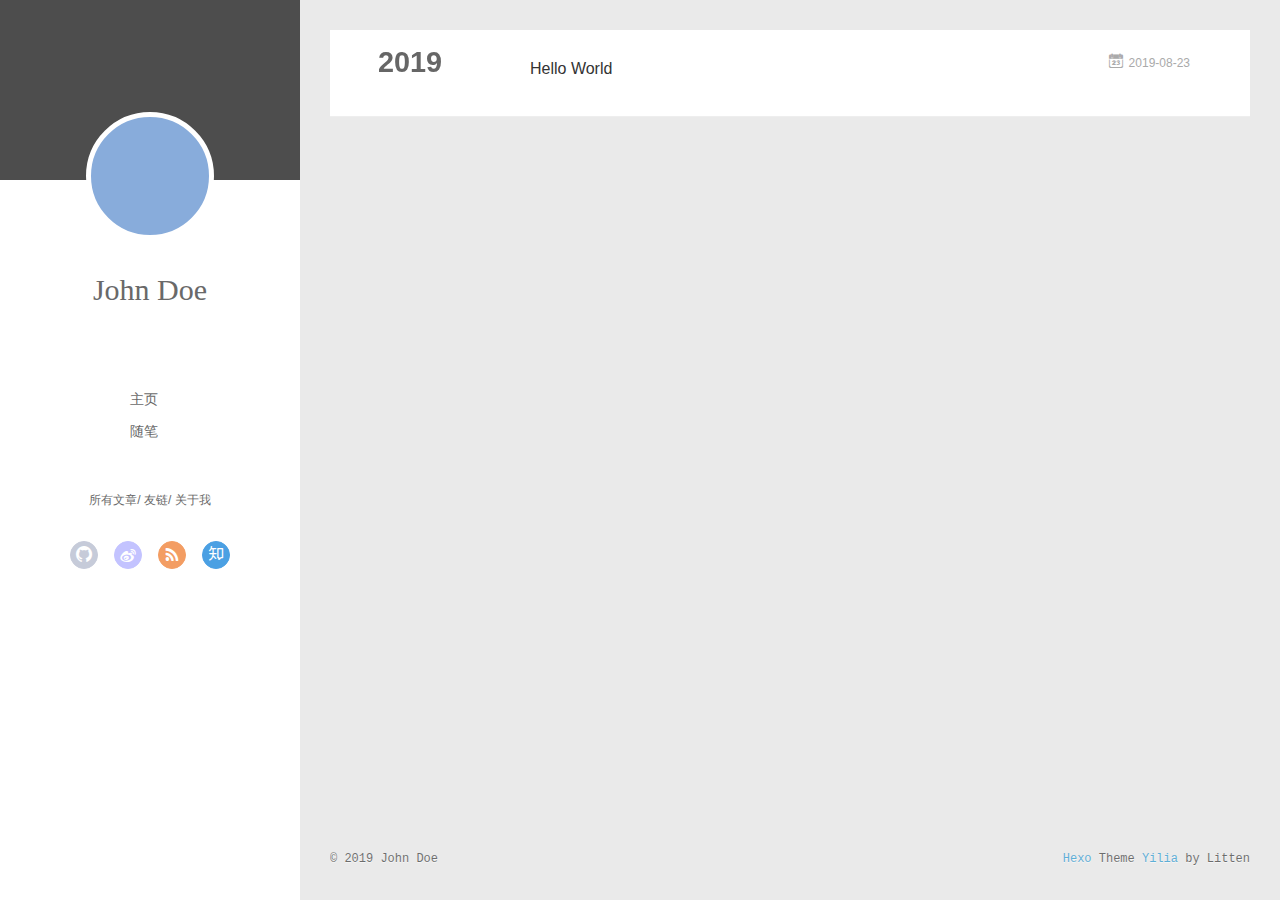
==== archives/index.html @ 745cd422 "Site updated: 2019-08-23 15:58:55" ====
<!DOCTYPE html>
<html>
<head><meta name="generator" content="Hexo 3.9.0">
  <meta charset="utf-8">
  
  <meta name="renderer" content="webkit">
  <meta http-equiv="X-UA-Compatible" content="IE=edge">
  <link rel="dns-prefetch" href="http://yoursite.com">
  <title>Archives | Hexo</title>
  <meta name="viewport" content="width=device-width, initial-scale=1, maximum-scale=1">
  <meta property="og:type" content="website">
<meta property="og:title" content="Hexo">
<meta property="og:url" content="http://yoursite.com/archives/index.html">
<meta property="og:site_name" content="Hexo">
<meta property="og:locale" content="en">
<meta name="twitter:card" content="summary">
<meta name="twitter:title" content="Hexo">
  
    <link rel="alternative" href="/atom.xml" title="Hexo" type="application/atom+xml">
  
  
    <link rel="icon" href="/favicon.png">
  
  <link rel="stylesheet" type="text/css" href="/./main.0cf68a.css">
  <style type="text/css">
  
    #container.show {
      background: linear-gradient(200deg,#a0cfe4,#e8c37e);
    }
  </style>
  

  

</head>
</html>
<body>
  <div id="container" q-class="show:isCtnShow">
    <canvas id="anm-canvas" class="anm-canvas"></canvas>
    <div class="left-col" q-class="show:isShow">
      
<div class="overlay" style="background: #4d4d4d"></div>
<div class="intrude-less">
	<header id="header" class="inner">
		<a href="/" class="profilepic">
			<img src="" class="js-avatar">
		</a>
		<hgroup>
		  <h1 class="header-author"><a href="/">John Doe</a></h1>
		</hgroup>
		

		<nav class="header-menu">
			<ul>
			
				<li><a href="/">主页</a></li>
	        
				<li><a href="/tags/随笔/">随笔</a></li>
	        
			</ul>
		</nav>
		<nav class="header-smart-menu">
    		
    			
    			<a q-on="click: openSlider(e, 'innerArchive')" href="javascript:void(0)">所有文章</a>
    			
            
    			
    			<a q-on="click: openSlider(e, 'friends')" href="javascript:void(0)">友链</a>
    			
            
    			
    			<a q-on="click: openSlider(e, 'aboutme')" href="javascript:void(0)">关于我</a>
    			
            
		</nav>
		<nav class="header-nav">
			<div class="social">
				
					<a class="github" target="_blank" href="#" title="github"><i class="icon-github"></i></a>
		        
					<a class="weibo" target="_blank" href="#" title="weibo"><i class="icon-weibo"></i></a>
		        
					<a class="rss" target="_blank" href="#" title="rss"><i class="icon-rss"></i></a>
		        
					<a class="zhihu" target="_blank" href="#" title="zhihu"><i class="icon-zhihu"></i></a>
		        
			</div>
		</nav>
	</header>		
</div>

    </div>
    <div class="mid-col" q-class="show:isShow,hide:isShow|isFalse">
      
<nav id="mobile-nav">
  	<div class="overlay js-overlay" style="background: #4d4d4d"></div>
	<div class="btnctn js-mobile-btnctn">
  		<div class="slider-trigger list" q-on="click: openSlider(e)"><i class="icon icon-sort"></i></div>
	</div>
	<div class="intrude-less">
		<header id="header" class="inner">
			<div class="profilepic">
				<img src="" class="js-avatar">
			</div>
			<hgroup>
			  <h1 class="header-author js-header-author">John Doe</h1>
			</hgroup>
			
			
			
				
			
				
			
			
			
			<nav class="header-nav">
				<div class="social">
					
						<a class="github" target="_blank" href="#" title="github"><i class="icon-github"></i></a>
			        
						<a class="weibo" target="_blank" href="#" title="weibo"><i class="icon-weibo"></i></a>
			        
						<a class="rss" target="_blank" href="#" title="rss"><i class="icon-rss"></i></a>
			        
						<a class="zhihu" target="_blank" href="#" title="zhihu"><i class="icon-zhihu"></i></a>
			        
				</div>
			</nav>

			<nav class="header-menu js-header-menu">
				<ul style="width: 50%">
				
				
					<li style="width: 50%"><a href="/">主页</a></li>
		        
					<li style="width: 50%"><a href="/tags/随笔/">随笔</a></li>
		        
				</ul>
			</nav>
		</header>				
	</div>
	<div class="mobile-mask" style="display:none" q-show="isShow"></div>
</nav>

      <div id="wrapper" class="body-wrap">
        <div class="menu-l">
          <div class="canvas-wrap">
            <canvas data-colors="#eaeaea" data-sectionHeight="100" data-contentId="js-content" id="myCanvas1" class="anm-canvas"></canvas>
          </div>
          <div id="js-content" class="content-ll">
            
  
  
    
    
      
      
      <section class="archives-wrap">
        <div class="archive-year-wrap">
          <a href="/archives/2019" class="archive-year">2019</a>
        </div>
        <div class="archives">
    
    <article class="archive-article archive-type-post">
  <div class="archive-article-inner">
    <header class="archive-article-header">
      	<div class="article-meta">
	      	<a href="/2019/08/23/hello-world/" class="archive-article-date">
  	<time datetime="2019-08-23T07:26:53.751Z" itemprop="datePublished"><i class="icon-calendar icon"></i>2019-08-23</time>
</a>
        </div>
    	 
  
    <h1 itemprop="name">
      <a class="archive-article-title" href="/2019/08/23/hello-world/">Hello World</a>
    </h1>
  

        <div class="article-info info-on-right">
          
          

        </div>
        <div class="clearfix"></div>
    </header>
  </div>
</article>
  
  
    </div></section>
  

    


          </div>
        </div>
      </div>
      <footer id="footer">
  <div class="outer">
    <div id="footer-info">
    	<div class="footer-left">
    		&copy; 2019 John Doe
    	</div>
      	<div class="footer-right">
      		<a href="http://hexo.io/" target="_blank">Hexo</a>  Theme <a href="https://github.com/litten/hexo-theme-yilia" target="_blank">Yilia</a> by Litten
      	</div>
    </div>
  </div>
</footer>
    </div>
    <script>
	var yiliaConfig = {
		mathjax: false,
		isHome: false,
		isPost: false,
		isArchive: true,
		isTag: false,
		isCategory: false,
		open_in_new: false,
		toc_hide_index: true,
		root: "/",
		innerArchive: true,
		showTags: false
	}
</script>

<script>!function(t){function n(e){if(r[e])return r[e].exports;var i=r[e]={exports:{},id:e,loaded:!1};return t[e].call(i.exports,i,i.exports,n),i.loaded=!0,i.exports}var r={};n.m=t,n.c=r,n.p="./",n(0)}([function(t,n,r){r(195),t.exports=r(191)},function(t,n,r){var e=r(3),i=r(52),o=r(27),u=r(28),c=r(53),f="prototype",a=function(t,n,r){var s,l,h,v,p=t&a.F,d=t&a.G,y=t&a.S,g=t&a.P,b=t&a.B,m=d?e:y?e[n]||(e[n]={}):(e[n]||{})[f],x=d?i:i[n]||(i[n]={}),w=x[f]||(x[f]={});d&&(r=n);for(s in r)l=!p&&m&&void 0!==m[s],h=(l?m:r)[s],v=b&&l?c(h,e):g&&"function"==typeof h?c(Function.call,h):h,m&&u(m,s,h,t&a.U),x[s]!=h&&o(x,s,v),g&&w[s]!=h&&(w[s]=h)};e.core=i,a.F=1,a.G=2,a.S=4,a.P=8,a.B=16,a.W=32,a.U=64,a.R=128,t.exports=a},function(t,n,r){var e=r(6);t.exports=function(t){if(!e(t))throw TypeError(t+" is not an object!");return t}},function(t,n){var r=t.exports="undefined"!=typeof window&&window.Math==Math?window:"undefined"!=typeof self&&self.Math==Math?self:Function("return this")();"number"==typeof __g&&(__g=r)},function(t,n){t.exports=function(t){try{return!!t()}catch(t){return!0}}},function(t,n){var r=t.exports="undefined"!=typeof window&&window.Math==Math?window:"undefined"!=typeof self&&self.Math==Math?self:Function("return this")();"number"==typeof __g&&(__g=r)},function(t,n){t.exports=function(t){return"object"==typeof t?null!==t:"function"==typeof t}},function(t,n,r){var e=r(126)("wks"),i=r(76),o=r(3).Symbol,u="function"==typeof o;(t.exports=function(t){return e[t]||(e[t]=u&&o[t]||(u?o:i)("Symbol."+t))}).store=e},function(t,n){var r={}.hasOwnProperty;t.exports=function(t,n){return r.call(t,n)}},function(t,n,r){var e=r(94),i=r(33);t.exports=function(t){return e(i(t))}},function(t,n,r){t.exports=!r(4)(function(){return 7!=Object.defineProperty({},"a",{get:function(){return 7}}).a})},function(t,n,r){var e=r(2),i=r(167),o=r(50),u=Object.defineProperty;n.f=r(10)?Object.defineProperty:function(t,n,r){if(e(t),n=o(n,!0),e(r),i)try{return u(t,n,r)}catch(t){}if("get"in r||"set"in r)throw TypeError("Accessors not supported!");return"value"in r&&(t[n]=r.value),t}},function(t,n,r){t.exports=!r(18)(function(){return 7!=Object.defineProperty({},"a",{get:function(){return 7}}).a})},function(t,n,r){var e=r(14),i=r(22);t.exports=r(12)?function(t,n,r){return e.f(t,n,i(1,r))}:function(t,n,r){return t[n]=r,t}},function(t,n,r){var e=r(20),i=r(58),o=r(42),u=Object.defineProperty;n.f=r(12)?Object.defineProperty:function(t,n,r){if(e(t),n=o(n,!0),e(r),i)try{return u(t,n,r)}catch(t){}if("get"in r||"set"in r)throw TypeError("Accessors not supported!");return"value"in r&&(t[n]=r.value),t}},function(t,n,r){var e=r(40)("wks"),i=r(23),o=r(5).Symbol,u="function"==typeof o;(t.exports=function(t){return e[t]||(e[t]=u&&o[t]||(u?o:i)("Symbol."+t))}).store=e},function(t,n,r){var e=r(67),i=Math.min;t.exports=function(t){return t>0?i(e(t),9007199254740991):0}},function(t,n,r){var e=r(46);t.exports=function(t){return Object(e(t))}},function(t,n){t.exports=function(t){try{return!!t()}catch(t){return!0}}},function(t,n,r){var e=r(63),i=r(34);t.exports=Object.keys||function(t){return e(t,i)}},function(t,n,r){var e=r(21);t.exports=function(t){if(!e(t))throw TypeError(t+" is not an object!");return t}},function(t,n){t.exports=function(t){return"object"==typeof t?null!==t:"function"==typeof t}},function(t,n){t.exports=function(t,n){return{enumerable:!(1&t),configurable:!(2&t),writable:!(4&t),value:n}}},function(t,n){var r=0,e=Math.random();t.exports=function(t){return"Symbol(".concat(void 0===t?"":t,")_",(++r+e).toString(36))}},function(t,n){var r={}.hasOwnProperty;t.exports=function(t,n){return r.call(t,n)}},function(t,n){var r=t.exports={version:"2.4.0"};"number"==typeof __e&&(__e=r)},function(t,n){t.exports=function(t){if("function"!=typeof t)throw TypeError(t+" is not a function!");return t}},function(t,n,r){var e=r(11),i=r(66);t.exports=r(10)?function(t,n,r){return e.f(t,n,i(1,r))}:function(t,n,r){return t[n]=r,t}},function(t,n,r){var e=r(3),i=r(27),o=r(24),u=r(76)("src"),c="toString",f=Function[c],a=(""+f).split(c);r(52).inspectSource=function(t){return f.call(t)},(t.exports=function(t,n,r,c){var f="function"==typeof r;f&&(o(r,"name")||i(r,"name",n)),t[n]!==r&&(f&&(o(r,u)||i(r,u,t[n]?""+t[n]:a.join(String(n)))),t===e?t[n]=r:c?t[n]?t[n]=r:i(t,n,r):(delete t[n],i(t,n,r)))})(Function.prototype,c,function(){return"function"==typeof this&&this[u]||f.call(this)})},function(t,n,r){var e=r(1),i=r(4),o=r(46),u=function(t,n,r,e){var i=String(o(t)),u="<"+n;return""!==r&&(u+=" "+r+'="'+String(e).replace(/"/g,"&quot;")+'"'),u+">"+i+"</"+n+">"};t.exports=function(t,n){var r={};r[t]=n(u),e(e.P+e.F*i(function(){var n=""[t]('"');return n!==n.toLowerCase()||n.split('"').length>3}),"String",r)}},function(t,n,r){var e=r(115),i=r(46);t.exports=function(t){return e(i(t))}},function(t,n,r){var e=r(116),i=r(66),o=r(30),u=r(50),c=r(24),f=r(167),a=Object.getOwnPropertyDescriptor;n.f=r(10)?a:function(t,n){if(t=o(t),n=u(n,!0),f)try{return a(t,n)}catch(t){}if(c(t,n))return i(!e.f.call(t,n),t[n])}},function(t,n,r){var e=r(24),i=r(17),o=r(145)("IE_PROTO"),u=Object.prototype;t.exports=Object.getPrototypeOf||function(t){return t=i(t),e(t,o)?t[o]:"function"==typeof t.constructor&&t instanceof t.constructor?t.constructor.prototype:t instanceof Object?u:null}},function(t,n){t.exports=function(t){if(void 0==t)throw TypeError("Can't call method on  "+t);return t}},function(t,n){t.exports="constructor,hasOwnProperty,isPrototypeOf,propertyIsEnumerable,toLocaleString,toString,valueOf".split(",")},function(t,n){t.exports={}},function(t,n){t.exports=!0},function(t,n){n.f={}.propertyIsEnumerable},function(t,n,r){var e=r(14).f,i=r(8),o=r(15)("toStringTag");t.exports=function(t,n,r){t&&!i(t=r?t:t.prototype,o)&&e(t,o,{configurable:!0,value:n})}},function(t,n,r){var e=r(40)("keys"),i=r(23);t.exports=function(t){return e[t]||(e[t]=i(t))}},function(t,n,r){var e=r(5),i="__core-js_shared__",o=e[i]||(e[i]={});t.exports=function(t){return o[t]||(o[t]={})}},function(t,n){var r=Math.ceil,e=Math.floor;t.exports=function(t){return isNaN(t=+t)?0:(t>0?e:r)(t)}},function(t,n,r){var e=r(21);t.exports=function(t,n){if(!e(t))return t;var r,i;if(n&&"function"==typeof(r=t.toString)&&!e(i=r.call(t)))return i;if("function"==typeof(r=t.valueOf)&&!e(i=r.call(t)))return i;if(!n&&"function"==typeof(r=t.toString)&&!e(i=r.call(t)))return i;throw TypeError("Can't convert object to primitive value")}},function(t,n,r){var e=r(5),i=r(25),o=r(36),u=r(44),c=r(14).f;t.exports=function(t){var n=i.Symbol||(i.Symbol=o?{}:e.Symbol||{});"_"==t.charAt(0)||t in n||c(n,t,{value:u.f(t)})}},function(t,n,r){n.f=r(15)},function(t,n){var r={}.toString;t.exports=function(t){return r.call(t).slice(8,-1)}},function(t,n){t.exports=function(t){if(void 0==t)throw TypeError("Can't call method on  "+t);return t}},function(t,n,r){var e=r(4);t.exports=function(t,n){return!!t&&e(function(){n?t.call(null,function(){},1):t.call(null)})}},function(t,n,r){var e=r(53),i=r(115),o=r(17),u=r(16),c=r(203);t.exports=function(t,n){var r=1==t,f=2==t,a=3==t,s=4==t,l=6==t,h=5==t||l,v=n||c;return function(n,c,p){for(var d,y,g=o(n),b=i(g),m=e(c,p,3),x=u(b.length),w=0,S=r?v(n,x):f?v(n,0):void 0;x>w;w++)if((h||w in b)&&(d=b[w],y=m(d,w,g),t))if(r)S[w]=y;else if(y)switch(t){case 3:return!0;case 5:return d;case 6:return w;case 2:S.push(d)}else if(s)return!1;return l?-1:a||s?s:S}}},function(t,n,r){var e=r(1),i=r(52),o=r(4);t.exports=function(t,n){var r=(i.Object||{})[t]||Object[t],u={};u[t]=n(r),e(e.S+e.F*o(function(){r(1)}),"Object",u)}},function(t,n,r){var e=r(6);t.exports=function(t,n){if(!e(t))return t;var r,i;if(n&&"function"==typeof(r=t.toString)&&!e(i=r.call(t)))return i;if("function"==typeof(r=t.valueOf)&&!e(i=r.call(t)))return i;if(!n&&"function"==typeof(r=t.toString)&&!e(i=r.call(t)))return i;throw TypeError("Can't convert object to primitive value")}},function(t,n,r){var e=r(5),i=r(25),o=r(91),u=r(13),c="prototype",f=function(t,n,r){var a,s,l,h=t&f.F,v=t&f.G,p=t&f.S,d=t&f.P,y=t&f.B,g=t&f.W,b=v?i:i[n]||(i[n]={}),m=b[c],x=v?e:p?e[n]:(e[n]||{})[c];v&&(r=n);for(a in r)(s=!h&&x&&void 0!==x[a])&&a in b||(l=s?x[a]:r[a],b[a]=v&&"function"!=typeof x[a]?r[a]:y&&s?o(l,e):g&&x[a]==l?function(t){var n=function(n,r,e){if(this instanceof t){switch(arguments.length){case 0:return new t;case 1:return new t(n);case 2:return new t(n,r)}return new t(n,r,e)}return t.apply(this,arguments)};return n[c]=t[c],n}(l):d&&"function"==typeof l?o(Function.call,l):l,d&&((b.virtual||(b.virtual={}))[a]=l,t&f.R&&m&&!m[a]&&u(m,a,l)))};f.F=1,f.G=2,f.S=4,f.P=8,f.B=16,f.W=32,f.U=64,f.R=128,t.exports=f},function(t,n){var r=t.exports={version:"2.4.0"};"number"==typeof __e&&(__e=r)},function(t,n,r){var e=r(26);t.exports=function(t,n,r){if(e(t),void 0===n)return t;switch(r){case 1:return function(r){return t.call(n,r)};case 2:return function(r,e){return t.call(n,r,e)};case 3:return function(r,e,i){return t.call(n,r,e,i)}}return function(){return t.apply(n,arguments)}}},function(t,n,r){var e=r(183),i=r(1),o=r(126)("metadata"),u=o.store||(o.store=new(r(186))),c=function(t,n,r){var i=u.get(t);if(!i){if(!r)return;u.set(t,i=new e)}var o=i.get(n);if(!o){if(!r)return;i.set(n,o=new e)}return o},f=function(t,n,r){var e=c(n,r,!1);return void 0!==e&&e.has(t)},a=function(t,n,r){var e=c(n,r,!1);return void 0===e?void 0:e.get(t)},s=function(t,n,r,e){c(r,e,!0).set(t,n)},l=function(t,n){var r=c(t,n,!1),e=[];return r&&r.forEach(function(t,n){e.push(n)}),e},h=function(t){return void 0===t||"symbol"==typeof t?t:String(t)},v=function(t){i(i.S,"Reflect",t)};t.exports={store:u,map:c,has:f,get:a,set:s,keys:l,key:h,exp:v}},function(t,n,r){"use strict";if(r(10)){var e=r(69),i=r(3),o=r(4),u=r(1),c=r(127),f=r(152),a=r(53),s=r(68),l=r(66),h=r(27),v=r(73),p=r(67),d=r(16),y=r(75),g=r(50),b=r(24),m=r(180),x=r(114),w=r(6),S=r(17),_=r(137),O=r(70),E=r(32),P=r(71).f,j=r(154),F=r(76),M=r(7),A=r(48),N=r(117),T=r(146),I=r(155),k=r(80),L=r(123),R=r(74),C=r(130),D=r(160),U=r(11),W=r(31),G=U.f,B=W.f,V=i.RangeError,z=i.TypeError,q=i.Uint8Array,K="ArrayBuffer",J="Shared"+K,Y="BYTES_PER_ELEMENT",H="prototype",$=Array[H],X=f.ArrayBuffer,Q=f.DataView,Z=A(0),tt=A(2),nt=A(3),rt=A(4),et=A(5),it=A(6),ot=N(!0),ut=N(!1),ct=I.values,ft=I.keys,at=I.entries,st=$.lastIndexOf,lt=$.reduce,ht=$.reduceRight,vt=$.join,pt=$.sort,dt=$.slice,yt=$.toString,gt=$.toLocaleString,bt=M("iterator"),mt=M("toStringTag"),xt=F("typed_constructor"),wt=F("def_constructor"),St=c.CONSTR,_t=c.TYPED,Ot=c.VIEW,Et="Wrong length!",Pt=A(1,function(t,n){return Tt(T(t,t[wt]),n)}),jt=o(function(){return 1===new q(new Uint16Array([1]).buffer)[0]}),Ft=!!q&&!!q[H].set&&o(function(){new q(1).set({})}),Mt=function(t,n){if(void 0===t)throw z(Et);var r=+t,e=d(t);if(n&&!m(r,e))throw V(Et);return e},At=function(t,n){var r=p(t);if(r<0||r%n)throw V("Wrong offset!");return r},Nt=function(t){if(w(t)&&_t in t)return t;throw z(t+" is not a typed array!")},Tt=function(t,n){if(!(w(t)&&xt in t))throw z("It is not a typed array constructor!");return new t(n)},It=function(t,n){return kt(T(t,t[wt]),n)},kt=function(t,n){for(var r=0,e=n.length,i=Tt(t,e);e>r;)i[r]=n[r++];return i},Lt=function(t,n,r){G(t,n,{get:function(){return this._d[r]}})},Rt=function(t){var n,r,e,i,o,u,c=S(t),f=arguments.length,s=f>1?arguments[1]:void 0,l=void 0!==s,h=j(c);if(void 0!=h&&!_(h)){for(u=h.call(c),e=[],n=0;!(o=u.next()).done;n++)e.push(o.value);c=e}for(l&&f>2&&(s=a(s,arguments[2],2)),n=0,r=d(c.length),i=Tt(this,r);r>n;n++)i[n]=l?s(c[n],n):c[n];return i},Ct=function(){for(var t=0,n=arguments.length,r=Tt(this,n);n>t;)r[t]=arguments[t++];return r},Dt=!!q&&o(function(){gt.call(new q(1))}),Ut=function(){return gt.apply(Dt?dt.call(Nt(this)):Nt(this),arguments)},Wt={copyWithin:function(t,n){return D.call(Nt(this),t,n,arguments.length>2?arguments[2]:void 0)},every:function(t){return rt(Nt(this),t,arguments.length>1?arguments[1]:void 0)},fill:function(t){return C.apply(Nt(this),arguments)},filter:function(t){return It(this,tt(Nt(this),t,arguments.length>1?arguments[1]:void 0))},find:function(t){return et(Nt(this),t,arguments.length>1?arguments[1]:void 0)},findIndex:function(t){return it(Nt(this),t,arguments.length>1?arguments[1]:void 0)},forEach:function(t){Z(Nt(this),t,arguments.length>1?arguments[1]:void 0)},indexOf:function(t){return ut(Nt(this),t,arguments.length>1?arguments[1]:void 0)},includes:function(t){return ot(Nt(this),t,arguments.length>1?arguments[1]:void 0)},join:function(t){return vt.apply(Nt(this),arguments)},lastIndexOf:function(t){return st.apply(Nt(this),arguments)},map:function(t){return Pt(Nt(this),t,arguments.length>1?arguments[1]:void 0)},reduce:function(t){return lt.apply(Nt(this),arguments)},reduceRight:function(t){return ht.apply(Nt(this),arguments)},reverse:function(){for(var t,n=this,r=Nt(n).length,e=Math.floor(r/2),i=0;i<e;)t=n[i],n[i++]=n[--r],n[r]=t;return n},some:function(t){return nt(Nt(this),t,arguments.length>1?arguments[1]:void 0)},sort:function(t){return pt.call(Nt(this),t)},subarray:function(t,n){var r=Nt(this),e=r.length,i=y(t,e);return new(T(r,r[wt]))(r.buffer,r.byteOffset+i*r.BYTES_PER_ELEMENT,d((void 0===n?e:y(n,e))-i))}},Gt=function(t,n){return It(this,dt.call(Nt(this),t,n))},Bt=function(t){Nt(this);var n=At(arguments[1],1),r=this.length,e=S(t),i=d(e.length),o=0;if(i+n>r)throw V(Et);for(;o<i;)this[n+o]=e[o++]},Vt={entries:function(){return at.call(Nt(this))},keys:function(){return ft.call(Nt(this))},values:function(){return ct.call(Nt(this))}},zt=function(t,n){return w(t)&&t[_t]&&"symbol"!=typeof n&&n in t&&String(+n)==String(n)},qt=function(t,n){return zt(t,n=g(n,!0))?l(2,t[n]):B(t,n)},Kt=function(t,n,r){return!(zt(t,n=g(n,!0))&&w(r)&&b(r,"value"))||b(r,"get")||b(r,"set")||r.configurable||b(r,"writable")&&!r.writable||b(r,"enumerable")&&!r.enumerable?G(t,n,r):(t[n]=r.value,t)};St||(W.f=qt,U.f=Kt),u(u.S+u.F*!St,"Object",{getOwnPropertyDescriptor:qt,defineProperty:Kt}),o(function(){yt.call({})})&&(yt=gt=function(){return vt.call(this)});var Jt=v({},Wt);v(Jt,Vt),h(Jt,bt,Vt.values),v(Jt,{slice:Gt,set:Bt,constructor:function(){},toString:yt,toLocaleString:Ut}),Lt(Jt,"buffer","b"),Lt(Jt,"byteOffset","o"),Lt(Jt,"byteLength","l"),Lt(Jt,"length","e"),G(Jt,mt,{get:function(){return this[_t]}}),t.exports=function(t,n,r,f){f=!!f;var a=t+(f?"Clamped":"")+"Array",l="Uint8Array"!=a,v="get"+t,p="set"+t,y=i[a],g=y||{},b=y&&E(y),m=!y||!c.ABV,S={},_=y&&y[H],j=function(t,r){var e=t._d;return e.v[v](r*n+e.o,jt)},F=function(t,r,e){var i=t._d;f&&(e=(e=Math.round(e))<0?0:e>255?255:255&e),i.v[p](r*n+i.o,e,jt)},M=function(t,n){G(t,n,{get:function(){return j(this,n)},set:function(t){return F(this,n,t)},enumerable:!0})};m?(y=r(function(t,r,e,i){s(t,y,a,"_d");var o,u,c,f,l=0,v=0;if(w(r)){if(!(r instanceof X||(f=x(r))==K||f==J))return _t in r?kt(y,r):Rt.call(y,r);o=r,v=At(e,n);var p=r.byteLength;if(void 0===i){if(p%n)throw V(Et);if((u=p-v)<0)throw V(Et)}else if((u=d(i)*n)+v>p)throw V(Et);c=u/n}else c=Mt(r,!0),u=c*n,o=new X(u);for(h(t,"_d",{b:o,o:v,l:u,e:c,v:new Q(o)});l<c;)M(t,l++)}),_=y[H]=O(Jt),h(_,"constructor",y)):L(function(t){new y(null),new y(t)},!0)||(y=r(function(t,r,e,i){s(t,y,a);var o;return w(r)?r instanceof X||(o=x(r))==K||o==J?void 0!==i?new g(r,At(e,n),i):void 0!==e?new g(r,At(e,n)):new g(r):_t in r?kt(y,r):Rt.call(y,r):new g(Mt(r,l))}),Z(b!==Function.prototype?P(g).concat(P(b)):P(g),function(t){t in y||h(y,t,g[t])}),y[H]=_,e||(_.constructor=y));var A=_[bt],N=!!A&&("values"==A.name||void 0==A.name),T=Vt.values;h(y,xt,!0),h(_,_t,a),h(_,Ot,!0),h(_,wt,y),(f?new y(1)[mt]==a:mt in _)||G(_,mt,{get:function(){return a}}),S[a]=y,u(u.G+u.W+u.F*(y!=g),S),u(u.S,a,{BYTES_PER_ELEMENT:n,from:Rt,of:Ct}),Y in _||h(_,Y,n),u(u.P,a,Wt),R(a),u(u.P+u.F*Ft,a,{set:Bt}),u(u.P+u.F*!N,a,Vt),u(u.P+u.F*(_.toString!=yt),a,{toString:yt}),u(u.P+u.F*o(function(){new y(1).slice()}),a,{slice:Gt}),u(u.P+u.F*(o(function(){return[1,2].toLocaleString()!=new y([1,2]).toLocaleString()})||!o(function(){_.toLocaleString.call([1,2])})),a,{toLocaleString:Ut}),k[a]=N?A:T,e||N||h(_,bt,T)}}else t.exports=function(){}},function(t,n){var r={}.toString;t.exports=function(t){return r.call(t).slice(8,-1)}},function(t,n,r){var e=r(21),i=r(5).document,o=e(i)&&e(i.createElement);t.exports=function(t){return o?i.createElement(t):{}}},function(t,n,r){t.exports=!r(12)&&!r(18)(function(){return 7!=Object.defineProperty(r(57)("div"),"a",{get:function(){return 7}}).a})},function(t,n,r){"use strict";var e=r(36),i=r(51),o=r(64),u=r(13),c=r(8),f=r(35),a=r(96),s=r(38),l=r(103),h=r(15)("iterator"),v=!([].keys&&"next"in[].keys()),p="keys",d="values",y=function(){return this};t.exports=function(t,n,r,g,b,m,x){a(r,n,g);var w,S,_,O=function(t){if(!v&&t in F)return F[t];switch(t){case p:case d:return function(){return new r(this,t)}}return function(){return new r(this,t)}},E=n+" Iterator",P=b==d,j=!1,F=t.prototype,M=F[h]||F["@@iterator"]||b&&F[b],A=M||O(b),N=b?P?O("entries"):A:void 0,T="Array"==n?F.entries||M:M;if(T&&(_=l(T.call(new t)))!==Object.prototype&&(s(_,E,!0),e||c(_,h)||u(_,h,y)),P&&M&&M.name!==d&&(j=!0,A=function(){return M.call(this)}),e&&!x||!v&&!j&&F[h]||u(F,h,A),f[n]=A,f[E]=y,b)if(w={values:P?A:O(d),keys:m?A:O(p),entries:N},x)for(S in w)S in F||o(F,S,w[S]);else i(i.P+i.F*(v||j),n,w);return w}},function(t,n,r){var e=r(20),i=r(100),o=r(34),u=r(39)("IE_PROTO"),c=function(){},f="prototype",a=function(){var t,n=r(57)("iframe"),e=o.length;for(n.style.display="none",r(93).appendChild(n),n.src="javascript:",t=n.contentWindow.document,t.open(),t.write("<script>document.F=Object<\/script>"),t.close(),a=t.F;e--;)delete a[f][o[e]];return a()};t.exports=Object.create||function(t,n){var r;return null!==t?(c[f]=e(t),r=new c,c[f]=null,r[u]=t):r=a(),void 0===n?r:i(r,n)}},function(t,n,r){var e=r(63),i=r(34).concat("length","prototype");n.f=Object.getOwnPropertyNames||function(t){return e(t,i)}},function(t,n){n.f=Object.getOwnPropertySymbols},function(t,n,r){var e=r(8),i=r(9),o=r(90)(!1),u=r(39)("IE_PROTO");t.exports=function(t,n){var r,c=i(t),f=0,a=[];for(r in c)r!=u&&e(c,r)&&a.push(r);for(;n.length>f;)e(c,r=n[f++])&&(~o(a,r)||a.push(r));return a}},function(t,n,r){t.exports=r(13)},function(t,n,r){var e=r(76)("meta"),i=r(6),o=r(24),u=r(11).f,c=0,f=Object.isExtensible||function(){return!0},a=!r(4)(function(){return f(Object.preventExtensions({}))}),s=function(t){u(t,e,{value:{i:"O"+ ++c,w:{}}})},l=function(t,n){if(!i(t))return"symbol"==typeof t?t:("string"==typeof t?"S":"P")+t;if(!o(t,e)){if(!f(t))return"F";if(!n)return"E";s(t)}return t[e].i},h=function(t,n){if(!o(t,e)){if(!f(t))return!0;if(!n)return!1;s(t)}return t[e].w},v=function(t){return a&&p.NEED&&f(t)&&!o(t,e)&&s(t),t},p=t.exports={KEY:e,NEED:!1,fastKey:l,getWeak:h,onFreeze:v}},function(t,n){t.exports=function(t,n){return{enumerable:!(1&t),configurable:!(2&t),writable:!(4&t),value:n}}},function(t,n){var r=Math.ceil,e=Math.floor;t.exports=function(t){return isNaN(t=+t)?0:(t>0?e:r)(t)}},function(t,n){t.exports=function(t,n,r,e){if(!(t instanceof n)||void 0!==e&&e in t)throw TypeError(r+": incorrect invocation!");return t}},function(t,n){t.exports=!1},function(t,n,r){var e=r(2),i=r(173),o=r(133),u=r(145)("IE_PROTO"),c=function(){},f="prototype",a=function(){var t,n=r(132)("iframe"),e=o.length;for(n.style.display="none",r(135).appendChild(n),n.src="javascript:",t=n.contentWindow.document,t.open(),t.write("<script>document.F=Object<\/script>"),t.close(),a=t.F;e--;)delete a[f][o[e]];return a()};t.exports=Object.create||function(t,n){var r;return null!==t?(c[f]=e(t),r=new c,c[f]=null,r[u]=t):r=a(),void 0===n?r:i(r,n)}},function(t,n,r){var e=r(175),i=r(133).concat("length","prototype");n.f=Object.getOwnPropertyNames||function(t){return e(t,i)}},function(t,n,r){var e=r(175),i=r(133);t.exports=Object.keys||function(t){return e(t,i)}},function(t,n,r){var e=r(28);t.exports=function(t,n,r){for(var i in n)e(t,i,n[i],r);return t}},function(t,n,r){"use strict";var e=r(3),i=r(11),o=r(10),u=r(7)("species");t.exports=function(t){var n=e[t];o&&n&&!n[u]&&i.f(n,u,{configurable:!0,get:function(){return this}})}},function(t,n,r){var e=r(67),i=Math.max,o=Math.min;t.exports=function(t,n){return t=e(t),t<0?i(t+n,0):o(t,n)}},function(t,n){var r=0,e=Math.random();t.exports=function(t){return"Symbol(".concat(void 0===t?"":t,")_",(++r+e).toString(36))}},function(t,n,r){var e=r(33);t.exports=function(t){return Object(e(t))}},function(t,n,r){var e=r(7)("unscopables"),i=Array.prototype;void 0==i[e]&&r(27)(i,e,{}),t.exports=function(t){i[e][t]=!0}},function(t,n,r){var e=r(53),i=r(169),o=r(137),u=r(2),c=r(16),f=r(154),a={},s={},n=t.exports=function(t,n,r,l,h){var v,p,d,y,g=h?function(){return t}:f(t),b=e(r,l,n?2:1),m=0;if("function"!=typeof g)throw TypeError(t+" is not iterable!");if(o(g)){for(v=c(t.length);v>m;m++)if((y=n?b(u(p=t[m])[0],p[1]):b(t[m]))===a||y===s)return y}else for(d=g.call(t);!(p=d.next()).done;)if((y=i(d,b,p.value,n))===a||y===s)return y};n.BREAK=a,n.RETURN=s},function(t,n){t.exports={}},function(t,n,r){var e=r(11).f,i=r(24),o=r(7)("toStringTag");t.exports=function(t,n,r){t&&!i(t=r?t:t.prototype,o)&&e(t,o,{configurable:!0,value:n})}},function(t,n,r){var e=r(1),i=r(46),o=r(4),u=r(150),c="["+u+"]",f="​",a=RegExp("^"+c+c+"*"),s=RegExp(c+c+"*$"),l=function(t,n,r){var i={},c=o(function(){return!!u[t]()||f[t]()!=f}),a=i[t]=c?n(h):u[t];r&&(i[r]=a),e(e.P+e.F*c,"String",i)},h=l.trim=function(t,n){return t=String(i(t)),1&n&&(t=t.replace(a,"")),2&n&&(t=t.replace(s,"")),t};t.exports=l},function(t,n,r){t.exports={default:r(86),__esModule:!0}},function(t,n,r){t.exports={default:r(87),__esModule:!0}},function(t,n,r){"use strict";function e(t){return t&&t.__esModule?t:{default:t}}n.__esModule=!0;var i=r(84),o=e(i),u=r(83),c=e(u),f="function"==typeof c.default&&"symbol"==typeof o.default?function(t){return typeof t}:function(t){return t&&"function"==typeof c.default&&t.constructor===c.default&&t!==c.default.prototype?"symbol":typeof t};n.default="function"==typeof c.default&&"symbol"===f(o.default)?function(t){return void 0===t?"undefined":f(t)}:function(t){return t&&"function"==typeof c.default&&t.constructor===c.default&&t!==c.default.prototype?"symbol":void 0===t?"undefined":f(t)}},function(t,n,r){r(110),r(108),r(111),r(112),t.exports=r(25).Symbol},function(t,n,r){r(109),r(113),t.exports=r(44).f("iterator")},function(t,n){t.exports=function(t){if("function"!=typeof t)throw TypeError(t+" is not a function!");return t}},function(t,n){t.exports=function(){}},function(t,n,r){var e=r(9),i=r(106),o=r(105);t.exports=function(t){return function(n,r,u){var c,f=e(n),a=i(f.length),s=o(u,a);if(t&&r!=r){for(;a>s;)if((c=f[s++])!=c)return!0}else for(;a>s;s++)if((t||s in f)&&f[s]===r)return t||s||0;return!t&&-1}}},function(t,n,r){var e=r(88);t.exports=function(t,n,r){if(e(t),void 0===n)return t;switch(r){case 1:return function(r){return t.call(n,r)};case 2:return function(r,e){return t.call(n,r,e)};case 3:return function(r,e,i){return t.call(n,r,e,i)}}return function(){return t.apply(n,arguments)}}},function(t,n,r){var e=r(19),i=r(62),o=r(37);t.exports=function(t){var n=e(t),r=i.f;if(r)for(var u,c=r(t),f=o.f,a=0;c.length>a;)f.call(t,u=c[a++])&&n.push(u);return n}},function(t,n,r){t.exports=r(5).document&&document.documentElement},function(t,n,r){var e=r(56);t.exports=Object("z").propertyIsEnumerable(0)?Object:function(t){return"String"==e(t)?t.split(""):Object(t)}},function(t,n,r){var e=r(56);t.exports=Array.isArray||function(t){return"Array"==e(t)}},function(t,n,r){"use strict";var e=r(60),i=r(22),o=r(38),u={};r(13)(u,r(15)("iterator"),function(){return this}),t.exports=function(t,n,r){t.prototype=e(u,{next:i(1,r)}),o(t,n+" Iterator")}},function(t,n){t.exports=function(t,n){return{value:n,done:!!t}}},function(t,n,r){var e=r(19),i=r(9);t.exports=function(t,n){for(var r,o=i(t),u=e(o),c=u.length,f=0;c>f;)if(o[r=u[f++]]===n)return r}},function(t,n,r){var e=r(23)("meta"),i=r(21),o=r(8),u=r(14).f,c=0,f=Object.isExtensible||function(){return!0},a=!r(18)(function(){return f(Object.preventExtensions({}))}),s=function(t){u(t,e,{value:{i:"O"+ ++c,w:{}}})},l=function(t,n){if(!i(t))return"symbol"==typeof t?t:("string"==typeof t?"S":"P")+t;if(!o(t,e)){if(!f(t))return"F";if(!n)return"E";s(t)}return t[e].i},h=function(t,n){if(!o(t,e)){if(!f(t))return!0;if(!n)return!1;s(t)}return t[e].w},v=function(t){return a&&p.NEED&&f(t)&&!o(t,e)&&s(t),t},p=t.exports={KEY:e,NEED:!1,fastKey:l,getWeak:h,onFreeze:v}},function(t,n,r){var e=r(14),i=r(20),o=r(19);t.exports=r(12)?Object.defineProperties:function(t,n){i(t);for(var r,u=o(n),c=u.length,f=0;c>f;)e.f(t,r=u[f++],n[r]);return t}},function(t,n,r){var e=r(37),i=r(22),o=r(9),u=r(42),c=r(8),f=r(58),a=Object.getOwnPropertyDescriptor;n.f=r(12)?a:function(t,n){if(t=o(t),n=u(n,!0),f)try{return a(t,n)}catch(t){}if(c(t,n))return i(!e.f.call(t,n),t[n])}},function(t,n,r){var e=r(9),i=r(61).f,o={}.toString,u="object"==typeof window&&window&&Object.getOwnPropertyNames?Object.getOwnPropertyNames(window):[],c=function(t){try{return i(t)}catch(t){return u.slice()}};t.exports.f=function(t){return u&&"[object Window]"==o.call(t)?c(t):i(e(t))}},function(t,n,r){var e=r(8),i=r(77),o=r(39)("IE_PROTO"),u=Object.prototype;t.exports=Object.getPrototypeOf||function(t){return t=i(t),e(t,o)?t[o]:"function"==typeof t.constructor&&t instanceof t.constructor?t.constructor.prototype:t instanceof Object?u:null}},function(t,n,r){var e=r(41),i=r(33);t.exports=function(t){return function(n,r){var o,u,c=String(i(n)),f=e(r),a=c.length;return f<0||f>=a?t?"":void 0:(o=c.charCodeAt(f),o<55296||o>56319||f+1===a||(u=c.charCodeAt(f+1))<56320||u>57343?t?c.charAt(f):o:t?c.slice(f,f+2):u-56320+(o-55296<<10)+65536)}}},function(t,n,r){var e=r(41),i=Math.max,o=Math.min;t.exports=function(t,n){return t=e(t),t<0?i(t+n,0):o(t,n)}},function(t,n,r){var e=r(41),i=Math.min;t.exports=function(t){return t>0?i(e(t),9007199254740991):0}},function(t,n,r){"use strict";var e=r(89),i=r(97),o=r(35),u=r(9);t.exports=r(59)(Array,"Array",function(t,n){this._t=u(t),this._i=0,this._k=n},function(){var t=this._t,n=this._k,r=this._i++;return!t||r>=t.length?(this._t=void 0,i(1)):"keys"==n?i(0,r):"values"==n?i(0,t[r]):i(0,[r,t[r]])},"values"),o.Arguments=o.Array,e("keys"),e("values"),e("entries")},function(t,n){},function(t,n,r){"use strict";var e=r(104)(!0);r(59)(String,"String",function(t){this._t=String(t),this._i=0},function(){var t,n=this._t,r=this._i;return r>=n.length?{value:void 0,done:!0}:(t=e(n,r),this._i+=t.length,{value:t,done:!1})})},function(t,n,r){"use strict";var e=r(5),i=r(8),o=r(12),u=r(51),c=r(64),f=r(99).KEY,a=r(18),s=r(40),l=r(38),h=r(23),v=r(15),p=r(44),d=r(43),y=r(98),g=r(92),b=r(95),m=r(20),x=r(9),w=r(42),S=r(22),_=r(60),O=r(102),E=r(101),P=r(14),j=r(19),F=E.f,M=P.f,A=O.f,N=e.Symbol,T=e.JSON,I=T&&T.stringify,k="prototype",L=v("_hidden"),R=v("toPrimitive"),C={}.propertyIsEnumerable,D=s("symbol-registry"),U=s("symbols"),W=s("op-symbols"),G=Object[k],B="function"==typeof N,V=e.QObject,z=!V||!V[k]||!V[k].findChild,q=o&&a(function(){return 7!=_(M({},"a",{get:function(){return M(this,"a",{value:7}).a}})).a})?function(t,n,r){var e=F(G,n);e&&delete G[n],M(t,n,r),e&&t!==G&&M(G,n,e)}:M,K=function(t){var n=U[t]=_(N[k]);return n._k=t,n},J=B&&"symbol"==typeof N.iterator?function(t){return"symbol"==typeof t}:function(t){return t instanceof N},Y=function(t,n,r){return t===G&&Y(W,n,r),m(t),n=w(n,!0),m(r),i(U,n)?(r.enumerable?(i(t,L)&&t[L][n]&&(t[L][n]=!1),r=_(r,{enumerable:S(0,!1)})):(i(t,L)||M(t,L,S(1,{})),t[L][n]=!0),q(t,n,r)):M(t,n,r)},H=function(t,n){m(t);for(var r,e=g(n=x(n)),i=0,o=e.length;o>i;)Y(t,r=e[i++],n[r]);return t},$=function(t,n){return void 0===n?_(t):H(_(t),n)},X=function(t){var n=C.call(this,t=w(t,!0));return!(this===G&&i(U,t)&&!i(W,t))&&(!(n||!i(this,t)||!i(U,t)||i(this,L)&&this[L][t])||n)},Q=function(t,n){if(t=x(t),n=w(n,!0),t!==G||!i(U,n)||i(W,n)){var r=F(t,n);return!r||!i(U,n)||i(t,L)&&t[L][n]||(r.enumerable=!0),r}},Z=function(t){for(var n,r=A(x(t)),e=[],o=0;r.length>o;)i(U,n=r[o++])||n==L||n==f||e.push(n);return e},tt=function(t){for(var n,r=t===G,e=A(r?W:x(t)),o=[],u=0;e.length>u;)!i(U,n=e[u++])||r&&!i(G,n)||o.push(U[n]);return o};B||(N=function(){if(this instanceof N)throw TypeError("Symbol is not a constructor!");var t=h(arguments.length>0?arguments[0]:void 0),n=function(r){this===G&&n.call(W,r),i(this,L)&&i(this[L],t)&&(this[L][t]=!1),q(this,t,S(1,r))};return o&&z&&q(G,t,{configurable:!0,set:n}),K(t)},c(N[k],"toString",function(){return this._k}),E.f=Q,P.f=Y,r(61).f=O.f=Z,r(37).f=X,r(62).f=tt,o&&!r(36)&&c(G,"propertyIsEnumerable",X,!0),p.f=function(t){return K(v(t))}),u(u.G+u.W+u.F*!B,{Symbol:N});for(var nt="hasInstance,isConcatSpreadable,iterator,match,replace,search,species,split,toPrimitive,toStringTag,unscopables".split(","),rt=0;nt.length>rt;)v(nt[rt++]);for(var nt=j(v.store),rt=0;nt.length>rt;)d(nt[rt++]);u(u.S+u.F*!B,"Symbol",{for:function(t){return i(D,t+="")?D[t]:D[t]=N(t)},keyFor:function(t){if(J(t))return y(D,t);throw TypeError(t+" is not a symbol!")},useSetter:function(){z=!0},useSimple:function(){z=!1}}),u(u.S+u.F*!B,"Object",{create:$,defineProperty:Y,defineProperties:H,getOwnPropertyDescriptor:Q,getOwnPropertyNames:Z,getOwnPropertySymbols:tt}),T&&u(u.S+u.F*(!B||a(function(){var t=N();return"[null]"!=I([t])||"{}"!=I({a:t})||"{}"!=I(Object(t))})),"JSON",{stringify:function(t){if(void 0!==t&&!J(t)){for(var n,r,e=[t],i=1;arguments.length>i;)e.push(arguments[i++]);return n=e[1],"function"==typeof n&&(r=n),!r&&b(n)||(n=function(t,n){if(r&&(n=r.call(this,t,n)),!J(n))return n}),e[1]=n,I.apply(T,e)}}}),N[k][R]||r(13)(N[k],R,N[k].valueOf),l(N,"Symbol"),l(Math,"Math",!0),l(e.JSON,"JSON",!0)},function(t,n,r){r(43)("asyncIterator")},function(t,n,r){r(43)("observable")},function(t,n,r){r(107);for(var e=r(5),i=r(13),o=r(35),u=r(15)("toStringTag"),c=["NodeList","DOMTokenList","MediaList","StyleSheetList","CSSRuleList"],f=0;f<5;f++){var a=c[f],s=e[a],l=s&&s.prototype;l&&!l[u]&&i(l,u,a),o[a]=o.Array}},function(t,n,r){var e=r(45),i=r(7)("toStringTag"),o="Arguments"==e(function(){return arguments}()),u=function(t,n){try{return t[n]}catch(t){}};t.exports=function(t){var n,r,c;return void 0===t?"Undefined":null===t?"Null":"string"==typeof(r=u(n=Object(t),i))?r:o?e(n):"Object"==(c=e(n))&&"function"==typeof n.callee?"Arguments":c}},function(t,n,r){var e=r(45);t.exports=Object("z").propertyIsEnumerable(0)?Object:function(t){return"String"==e(t)?t.split(""):Object(t)}},function(t,n){n.f={}.propertyIsEnumerable},function(t,n,r){var e=r(30),i=r(16),o=r(75);t.exports=function(t){return function(n,r,u){var c,f=e(n),a=i(f.length),s=o(u,a);if(t&&r!=r){for(;a>s;)if((c=f[s++])!=c)return!0}else for(;a>s;s++)if((t||s in f)&&f[s]===r)return t||s||0;return!t&&-1}}},function(t,n,r){"use strict";var e=r(3),i=r(1),o=r(28),u=r(73),c=r(65),f=r(79),a=r(68),s=r(6),l=r(4),h=r(123),v=r(81),p=r(136);t.exports=function(t,n,r,d,y,g){var b=e[t],m=b,x=y?"set":"add",w=m&&m.prototype,S={},_=function(t){var n=w[t];o(w,t,"delete"==t?function(t){return!(g&&!s(t))&&n.call(this,0===t?0:t)}:"has"==t?function(t){return!(g&&!s(t))&&n.call(this,0===t?0:t)}:"get"==t?function(t){return g&&!s(t)?void 0:n.call(this,0===t?0:t)}:"add"==t?function(t){return n.call(this,0===t?0:t),this}:function(t,r){return n.call(this,0===t?0:t,r),this})};if("function"==typeof m&&(g||w.forEach&&!l(function(){(new m).entries().next()}))){var O=new m,E=O[x](g?{}:-0,1)!=O,P=l(function(){O.has(1)}),j=h(function(t){new m(t)}),F=!g&&l(function(){for(var t=new m,n=5;n--;)t[x](n,n);return!t.has(-0)});j||(m=n(function(n,r){a(n,m,t);var e=p(new b,n,m);return void 0!=r&&f(r,y,e[x],e),e}),m.prototype=w,w.constructor=m),(P||F)&&(_("delete"),_("has"),y&&_("get")),(F||E)&&_(x),g&&w.clear&&delete w.clear}else m=d.getConstructor(n,t,y,x),u(m.prototype,r),c.NEED=!0;return v(m,t),S[t]=m,i(i.G+i.W+i.F*(m!=b),S),g||d.setStrong(m,t,y),m}},function(t,n,r){"use strict";var e=r(27),i=r(28),o=r(4),u=r(46),c=r(7);t.exports=function(t,n,r){var f=c(t),a=r(u,f,""[t]),s=a[0],l=a[1];o(function(){var n={};return n[f]=function(){return 7},7!=""[t](n)})&&(i(String.prototype,t,s),e(RegExp.prototype,f,2==n?function(t,n){return l.call(t,this,n)}:function(t){return l.call(t,this)}))}
},function(t,n,r){"use strict";var e=r(2);t.exports=function(){var t=e(this),n="";return t.global&&(n+="g"),t.ignoreCase&&(n+="i"),t.multiline&&(n+="m"),t.unicode&&(n+="u"),t.sticky&&(n+="y"),n}},function(t,n){t.exports=function(t,n,r){var e=void 0===r;switch(n.length){case 0:return e?t():t.call(r);case 1:return e?t(n[0]):t.call(r,n[0]);case 2:return e?t(n[0],n[1]):t.call(r,n[0],n[1]);case 3:return e?t(n[0],n[1],n[2]):t.call(r,n[0],n[1],n[2]);case 4:return e?t(n[0],n[1],n[2],n[3]):t.call(r,n[0],n[1],n[2],n[3])}return t.apply(r,n)}},function(t,n,r){var e=r(6),i=r(45),o=r(7)("match");t.exports=function(t){var n;return e(t)&&(void 0!==(n=t[o])?!!n:"RegExp"==i(t))}},function(t,n,r){var e=r(7)("iterator"),i=!1;try{var o=[7][e]();o.return=function(){i=!0},Array.from(o,function(){throw 2})}catch(t){}t.exports=function(t,n){if(!n&&!i)return!1;var r=!1;try{var o=[7],u=o[e]();u.next=function(){return{done:r=!0}},o[e]=function(){return u},t(o)}catch(t){}return r}},function(t,n,r){t.exports=r(69)||!r(4)(function(){var t=Math.random();__defineSetter__.call(null,t,function(){}),delete r(3)[t]})},function(t,n){n.f=Object.getOwnPropertySymbols},function(t,n,r){var e=r(3),i="__core-js_shared__",o=e[i]||(e[i]={});t.exports=function(t){return o[t]||(o[t]={})}},function(t,n,r){for(var e,i=r(3),o=r(27),u=r(76),c=u("typed_array"),f=u("view"),a=!(!i.ArrayBuffer||!i.DataView),s=a,l=0,h="Int8Array,Uint8Array,Uint8ClampedArray,Int16Array,Uint16Array,Int32Array,Uint32Array,Float32Array,Float64Array".split(",");l<9;)(e=i[h[l++]])?(o(e.prototype,c,!0),o(e.prototype,f,!0)):s=!1;t.exports={ABV:a,CONSTR:s,TYPED:c,VIEW:f}},function(t,n){"use strict";var r={versions:function(){var t=window.navigator.userAgent;return{trident:t.indexOf("Trident")>-1,presto:t.indexOf("Presto")>-1,webKit:t.indexOf("AppleWebKit")>-1,gecko:t.indexOf("Gecko")>-1&&-1==t.indexOf("KHTML"),mobile:!!t.match(/AppleWebKit.*Mobile.*/),ios:!!t.match(/\(i[^;]+;( U;)? CPU.+Mac OS X/),android:t.indexOf("Android")>-1||t.indexOf("Linux")>-1,iPhone:t.indexOf("iPhone")>-1||t.indexOf("Mac")>-1,iPad:t.indexOf("iPad")>-1,webApp:-1==t.indexOf("Safari"),weixin:-1==t.indexOf("MicroMessenger")}}()};t.exports=r},function(t,n,r){"use strict";var e=r(85),i=function(t){return t&&t.__esModule?t:{default:t}}(e),o=function(){function t(t,n,e){return n||e?String.fromCharCode(n||e):r[t]||t}function n(t){return e[t]}var r={"&quot;":'"',"&lt;":"<","&gt;":">","&amp;":"&","&nbsp;":" "},e={};for(var u in r)e[r[u]]=u;return r["&apos;"]="'",e["'"]="&#39;",{encode:function(t){return t?(""+t).replace(/['<> "&]/g,n).replace(/\r?\n/g,"<br/>").replace(/\s/g,"&nbsp;"):""},decode:function(n){return n?(""+n).replace(/<br\s*\/?>/gi,"\n").replace(/&quot;|&lt;|&gt;|&amp;|&nbsp;|&apos;|&#(\d+);|&#(\d+)/g,t).replace(/\u00a0/g," "):""},encodeBase16:function(t){if(!t)return t;t+="";for(var n=[],r=0,e=t.length;e>r;r++)n.push(t.charCodeAt(r).toString(16).toUpperCase());return n.join("")},encodeBase16forJSON:function(t){if(!t)return t;t=t.replace(/[\u4E00-\u9FBF]/gi,function(t){return escape(t).replace("%u","\\u")});for(var n=[],r=0,e=t.length;e>r;r++)n.push(t.charCodeAt(r).toString(16).toUpperCase());return n.join("")},decodeBase16:function(t){if(!t)return t;t+="";for(var n=[],r=0,e=t.length;e>r;r+=2)n.push(String.fromCharCode("0x"+t.slice(r,r+2)));return n.join("")},encodeObject:function(t){if(t instanceof Array)for(var n=0,r=t.length;r>n;n++)t[n]=o.encodeObject(t[n]);else if("object"==(void 0===t?"undefined":(0,i.default)(t)))for(var e in t)t[e]=o.encodeObject(t[e]);else if("string"==typeof t)return o.encode(t);return t},loadScript:function(t){var n=document.createElement("script");document.getElementsByTagName("body")[0].appendChild(n),n.setAttribute("src",t)},addLoadEvent:function(t){var n=window.onload;"function"!=typeof window.onload?window.onload=t:window.onload=function(){n(),t()}}}}();t.exports=o},function(t,n,r){"use strict";var e=r(17),i=r(75),o=r(16);t.exports=function(t){for(var n=e(this),r=o(n.length),u=arguments.length,c=i(u>1?arguments[1]:void 0,r),f=u>2?arguments[2]:void 0,a=void 0===f?r:i(f,r);a>c;)n[c++]=t;return n}},function(t,n,r){"use strict";var e=r(11),i=r(66);t.exports=function(t,n,r){n in t?e.f(t,n,i(0,r)):t[n]=r}},function(t,n,r){var e=r(6),i=r(3).document,o=e(i)&&e(i.createElement);t.exports=function(t){return o?i.createElement(t):{}}},function(t,n){t.exports="constructor,hasOwnProperty,isPrototypeOf,propertyIsEnumerable,toLocaleString,toString,valueOf".split(",")},function(t,n,r){var e=r(7)("match");t.exports=function(t){var n=/./;try{"/./"[t](n)}catch(r){try{return n[e]=!1,!"/./"[t](n)}catch(t){}}return!0}},function(t,n,r){t.exports=r(3).document&&document.documentElement},function(t,n,r){var e=r(6),i=r(144).set;t.exports=function(t,n,r){var o,u=n.constructor;return u!==r&&"function"==typeof u&&(o=u.prototype)!==r.prototype&&e(o)&&i&&i(t,o),t}},function(t,n,r){var e=r(80),i=r(7)("iterator"),o=Array.prototype;t.exports=function(t){return void 0!==t&&(e.Array===t||o[i]===t)}},function(t,n,r){var e=r(45);t.exports=Array.isArray||function(t){return"Array"==e(t)}},function(t,n,r){"use strict";var e=r(70),i=r(66),o=r(81),u={};r(27)(u,r(7)("iterator"),function(){return this}),t.exports=function(t,n,r){t.prototype=e(u,{next:i(1,r)}),o(t,n+" Iterator")}},function(t,n,r){"use strict";var e=r(69),i=r(1),o=r(28),u=r(27),c=r(24),f=r(80),a=r(139),s=r(81),l=r(32),h=r(7)("iterator"),v=!([].keys&&"next"in[].keys()),p="keys",d="values",y=function(){return this};t.exports=function(t,n,r,g,b,m,x){a(r,n,g);var w,S,_,O=function(t){if(!v&&t in F)return F[t];switch(t){case p:case d:return function(){return new r(this,t)}}return function(){return new r(this,t)}},E=n+" Iterator",P=b==d,j=!1,F=t.prototype,M=F[h]||F["@@iterator"]||b&&F[b],A=M||O(b),N=b?P?O("entries"):A:void 0,T="Array"==n?F.entries||M:M;if(T&&(_=l(T.call(new t)))!==Object.prototype&&(s(_,E,!0),e||c(_,h)||u(_,h,y)),P&&M&&M.name!==d&&(j=!0,A=function(){return M.call(this)}),e&&!x||!v&&!j&&F[h]||u(F,h,A),f[n]=A,f[E]=y,b)if(w={values:P?A:O(d),keys:m?A:O(p),entries:N},x)for(S in w)S in F||o(F,S,w[S]);else i(i.P+i.F*(v||j),n,w);return w}},function(t,n){var r=Math.expm1;t.exports=!r||r(10)>22025.465794806718||r(10)<22025.465794806718||-2e-17!=r(-2e-17)?function(t){return 0==(t=+t)?t:t>-1e-6&&t<1e-6?t+t*t/2:Math.exp(t)-1}:r},function(t,n){t.exports=Math.sign||function(t){return 0==(t=+t)||t!=t?t:t<0?-1:1}},function(t,n,r){var e=r(3),i=r(151).set,o=e.MutationObserver||e.WebKitMutationObserver,u=e.process,c=e.Promise,f="process"==r(45)(u);t.exports=function(){var t,n,r,a=function(){var e,i;for(f&&(e=u.domain)&&e.exit();t;){i=t.fn,t=t.next;try{i()}catch(e){throw t?r():n=void 0,e}}n=void 0,e&&e.enter()};if(f)r=function(){u.nextTick(a)};else if(o){var s=!0,l=document.createTextNode("");new o(a).observe(l,{characterData:!0}),r=function(){l.data=s=!s}}else if(c&&c.resolve){var h=c.resolve();r=function(){h.then(a)}}else r=function(){i.call(e,a)};return function(e){var i={fn:e,next:void 0};n&&(n.next=i),t||(t=i,r()),n=i}}},function(t,n,r){var e=r(6),i=r(2),o=function(t,n){if(i(t),!e(n)&&null!==n)throw TypeError(n+": can't set as prototype!")};t.exports={set:Object.setPrototypeOf||("__proto__"in{}?function(t,n,e){try{e=r(53)(Function.call,r(31).f(Object.prototype,"__proto__").set,2),e(t,[]),n=!(t instanceof Array)}catch(t){n=!0}return function(t,r){return o(t,r),n?t.__proto__=r:e(t,r),t}}({},!1):void 0),check:o}},function(t,n,r){var e=r(126)("keys"),i=r(76);t.exports=function(t){return e[t]||(e[t]=i(t))}},function(t,n,r){var e=r(2),i=r(26),o=r(7)("species");t.exports=function(t,n){var r,u=e(t).constructor;return void 0===u||void 0==(r=e(u)[o])?n:i(r)}},function(t,n,r){var e=r(67),i=r(46);t.exports=function(t){return function(n,r){var o,u,c=String(i(n)),f=e(r),a=c.length;return f<0||f>=a?t?"":void 0:(o=c.charCodeAt(f),o<55296||o>56319||f+1===a||(u=c.charCodeAt(f+1))<56320||u>57343?t?c.charAt(f):o:t?c.slice(f,f+2):u-56320+(o-55296<<10)+65536)}}},function(t,n,r){var e=r(122),i=r(46);t.exports=function(t,n,r){if(e(n))throw TypeError("String#"+r+" doesn't accept regex!");return String(i(t))}},function(t,n,r){"use strict";var e=r(67),i=r(46);t.exports=function(t){var n=String(i(this)),r="",o=e(t);if(o<0||o==1/0)throw RangeError("Count can't be negative");for(;o>0;(o>>>=1)&&(n+=n))1&o&&(r+=n);return r}},function(t,n){t.exports="\t\n\v\f\r   ᠎             　\u2028\u2029\ufeff"},function(t,n,r){var e,i,o,u=r(53),c=r(121),f=r(135),a=r(132),s=r(3),l=s.process,h=s.setImmediate,v=s.clearImmediate,p=s.MessageChannel,d=0,y={},g="onreadystatechange",b=function(){var t=+this;if(y.hasOwnProperty(t)){var n=y[t];delete y[t],n()}},m=function(t){b.call(t.data)};h&&v||(h=function(t){for(var n=[],r=1;arguments.length>r;)n.push(arguments[r++]);return y[++d]=function(){c("function"==typeof t?t:Function(t),n)},e(d),d},v=function(t){delete y[t]},"process"==r(45)(l)?e=function(t){l.nextTick(u(b,t,1))}:p?(i=new p,o=i.port2,i.port1.onmessage=m,e=u(o.postMessage,o,1)):s.addEventListener&&"function"==typeof postMessage&&!s.importScripts?(e=function(t){s.postMessage(t+"","*")},s.addEventListener("message",m,!1)):e=g in a("script")?function(t){f.appendChild(a("script"))[g]=function(){f.removeChild(this),b.call(t)}}:function(t){setTimeout(u(b,t,1),0)}),t.exports={set:h,clear:v}},function(t,n,r){"use strict";var e=r(3),i=r(10),o=r(69),u=r(127),c=r(27),f=r(73),a=r(4),s=r(68),l=r(67),h=r(16),v=r(71).f,p=r(11).f,d=r(130),y=r(81),g="ArrayBuffer",b="DataView",m="prototype",x="Wrong length!",w="Wrong index!",S=e[g],_=e[b],O=e.Math,E=e.RangeError,P=e.Infinity,j=S,F=O.abs,M=O.pow,A=O.floor,N=O.log,T=O.LN2,I="buffer",k="byteLength",L="byteOffset",R=i?"_b":I,C=i?"_l":k,D=i?"_o":L,U=function(t,n,r){var e,i,o,u=Array(r),c=8*r-n-1,f=(1<<c)-1,a=f>>1,s=23===n?M(2,-24)-M(2,-77):0,l=0,h=t<0||0===t&&1/t<0?1:0;for(t=F(t),t!=t||t===P?(i=t!=t?1:0,e=f):(e=A(N(t)/T),t*(o=M(2,-e))<1&&(e--,o*=2),t+=e+a>=1?s/o:s*M(2,1-a),t*o>=2&&(e++,o/=2),e+a>=f?(i=0,e=f):e+a>=1?(i=(t*o-1)*M(2,n),e+=a):(i=t*M(2,a-1)*M(2,n),e=0));n>=8;u[l++]=255&i,i/=256,n-=8);for(e=e<<n|i,c+=n;c>0;u[l++]=255&e,e/=256,c-=8);return u[--l]|=128*h,u},W=function(t,n,r){var e,i=8*r-n-1,o=(1<<i)-1,u=o>>1,c=i-7,f=r-1,a=t[f--],s=127&a;for(a>>=7;c>0;s=256*s+t[f],f--,c-=8);for(e=s&(1<<-c)-1,s>>=-c,c+=n;c>0;e=256*e+t[f],f--,c-=8);if(0===s)s=1-u;else{if(s===o)return e?NaN:a?-P:P;e+=M(2,n),s-=u}return(a?-1:1)*e*M(2,s-n)},G=function(t){return t[3]<<24|t[2]<<16|t[1]<<8|t[0]},B=function(t){return[255&t]},V=function(t){return[255&t,t>>8&255]},z=function(t){return[255&t,t>>8&255,t>>16&255,t>>24&255]},q=function(t){return U(t,52,8)},K=function(t){return U(t,23,4)},J=function(t,n,r){p(t[m],n,{get:function(){return this[r]}})},Y=function(t,n,r,e){var i=+r,o=l(i);if(i!=o||o<0||o+n>t[C])throw E(w);var u=t[R]._b,c=o+t[D],f=u.slice(c,c+n);return e?f:f.reverse()},H=function(t,n,r,e,i,o){var u=+r,c=l(u);if(u!=c||c<0||c+n>t[C])throw E(w);for(var f=t[R]._b,a=c+t[D],s=e(+i),h=0;h<n;h++)f[a+h]=s[o?h:n-h-1]},$=function(t,n){s(t,S,g);var r=+n,e=h(r);if(r!=e)throw E(x);return e};if(u.ABV){if(!a(function(){new S})||!a(function(){new S(.5)})){S=function(t){return new j($(this,t))};for(var X,Q=S[m]=j[m],Z=v(j),tt=0;Z.length>tt;)(X=Z[tt++])in S||c(S,X,j[X]);o||(Q.constructor=S)}var nt=new _(new S(2)),rt=_[m].setInt8;nt.setInt8(0,2147483648),nt.setInt8(1,2147483649),!nt.getInt8(0)&&nt.getInt8(1)||f(_[m],{setInt8:function(t,n){rt.call(this,t,n<<24>>24)},setUint8:function(t,n){rt.call(this,t,n<<24>>24)}},!0)}else S=function(t){var n=$(this,t);this._b=d.call(Array(n),0),this[C]=n},_=function(t,n,r){s(this,_,b),s(t,S,b);var e=t[C],i=l(n);if(i<0||i>e)throw E("Wrong offset!");if(r=void 0===r?e-i:h(r),i+r>e)throw E(x);this[R]=t,this[D]=i,this[C]=r},i&&(J(S,k,"_l"),J(_,I,"_b"),J(_,k,"_l"),J(_,L,"_o")),f(_[m],{getInt8:function(t){return Y(this,1,t)[0]<<24>>24},getUint8:function(t){return Y(this,1,t)[0]},getInt16:function(t){var n=Y(this,2,t,arguments[1]);return(n[1]<<8|n[0])<<16>>16},getUint16:function(t){var n=Y(this,2,t,arguments[1]);return n[1]<<8|n[0]},getInt32:function(t){return G(Y(this,4,t,arguments[1]))},getUint32:function(t){return G(Y(this,4,t,arguments[1]))>>>0},getFloat32:function(t){return W(Y(this,4,t,arguments[1]),23,4)},getFloat64:function(t){return W(Y(this,8,t,arguments[1]),52,8)},setInt8:function(t,n){H(this,1,t,B,n)},setUint8:function(t,n){H(this,1,t,B,n)},setInt16:function(t,n){H(this,2,t,V,n,arguments[2])},setUint16:function(t,n){H(this,2,t,V,n,arguments[2])},setInt32:function(t,n){H(this,4,t,z,n,arguments[2])},setUint32:function(t,n){H(this,4,t,z,n,arguments[2])},setFloat32:function(t,n){H(this,4,t,K,n,arguments[2])},setFloat64:function(t,n){H(this,8,t,q,n,arguments[2])}});y(S,g),y(_,b),c(_[m],u.VIEW,!0),n[g]=S,n[b]=_},function(t,n,r){var e=r(3),i=r(52),o=r(69),u=r(182),c=r(11).f;t.exports=function(t){var n=i.Symbol||(i.Symbol=o?{}:e.Symbol||{});"_"==t.charAt(0)||t in n||c(n,t,{value:u.f(t)})}},function(t,n,r){var e=r(114),i=r(7)("iterator"),o=r(80);t.exports=r(52).getIteratorMethod=function(t){if(void 0!=t)return t[i]||t["@@iterator"]||o[e(t)]}},function(t,n,r){"use strict";var e=r(78),i=r(170),o=r(80),u=r(30);t.exports=r(140)(Array,"Array",function(t,n){this._t=u(t),this._i=0,this._k=n},function(){var t=this._t,n=this._k,r=this._i++;return!t||r>=t.length?(this._t=void 0,i(1)):"keys"==n?i(0,r):"values"==n?i(0,t[r]):i(0,[r,t[r]])},"values"),o.Arguments=o.Array,e("keys"),e("values"),e("entries")},function(t,n){function r(t,n){t.classList?t.classList.add(n):t.className+=" "+n}t.exports=r},function(t,n){function r(t,n){if(t.classList)t.classList.remove(n);else{var r=new RegExp("(^|\\b)"+n.split(" ").join("|")+"(\\b|$)","gi");t.className=t.className.replace(r," ")}}t.exports=r},function(t,n){function r(){throw new Error("setTimeout has not been defined")}function e(){throw new Error("clearTimeout has not been defined")}function i(t){if(s===setTimeout)return setTimeout(t,0);if((s===r||!s)&&setTimeout)return s=setTimeout,setTimeout(t,0);try{return s(t,0)}catch(n){try{return s.call(null,t,0)}catch(n){return s.call(this,t,0)}}}function o(t){if(l===clearTimeout)return clearTimeout(t);if((l===e||!l)&&clearTimeout)return l=clearTimeout,clearTimeout(t);try{return l(t)}catch(n){try{return l.call(null,t)}catch(n){return l.call(this,t)}}}function u(){d&&v&&(d=!1,v.length?p=v.concat(p):y=-1,p.length&&c())}function c(){if(!d){var t=i(u);d=!0;for(var n=p.length;n;){for(v=p,p=[];++y<n;)v&&v[y].run();y=-1,n=p.length}v=null,d=!1,o(t)}}function f(t,n){this.fun=t,this.array=n}function a(){}var s,l,h=t.exports={};!function(){try{s="function"==typeof setTimeout?setTimeout:r}catch(t){s=r}try{l="function"==typeof clearTimeout?clearTimeout:e}catch(t){l=e}}();var v,p=[],d=!1,y=-1;h.nextTick=function(t){var n=new Array(arguments.length-1);if(arguments.length>1)for(var r=1;r<arguments.length;r++)n[r-1]=arguments[r];p.push(new f(t,n)),1!==p.length||d||i(c)},f.prototype.run=function(){this.fun.apply(null,this.array)},h.title="browser",h.browser=!0,h.env={},h.argv=[],h.version="",h.versions={},h.on=a,h.addListener=a,h.once=a,h.off=a,h.removeListener=a,h.removeAllListeners=a,h.emit=a,h.prependListener=a,h.prependOnceListener=a,h.listeners=function(t){return[]},h.binding=function(t){throw new Error("process.binding is not supported")},h.cwd=function(){return"/"},h.chdir=function(t){throw new Error("process.chdir is not supported")},h.umask=function(){return 0}},function(t,n,r){var e=r(45);t.exports=function(t,n){if("number"!=typeof t&&"Number"!=e(t))throw TypeError(n);return+t}},function(t,n,r){"use strict";var e=r(17),i=r(75),o=r(16);t.exports=[].copyWithin||function(t,n){var r=e(this),u=o(r.length),c=i(t,u),f=i(n,u),a=arguments.length>2?arguments[2]:void 0,s=Math.min((void 0===a?u:i(a,u))-f,u-c),l=1;for(f<c&&c<f+s&&(l=-1,f+=s-1,c+=s-1);s-- >0;)f in r?r[c]=r[f]:delete r[c],c+=l,f+=l;return r}},function(t,n,r){var e=r(79);t.exports=function(t,n){var r=[];return e(t,!1,r.push,r,n),r}},function(t,n,r){var e=r(26),i=r(17),o=r(115),u=r(16);t.exports=function(t,n,r,c,f){e(n);var a=i(t),s=o(a),l=u(a.length),h=f?l-1:0,v=f?-1:1;if(r<2)for(;;){if(h in s){c=s[h],h+=v;break}if(h+=v,f?h<0:l<=h)throw TypeError("Reduce of empty array with no initial value")}for(;f?h>=0:l>h;h+=v)h in s&&(c=n(c,s[h],h,a));return c}},function(t,n,r){"use strict";var e=r(26),i=r(6),o=r(121),u=[].slice,c={},f=function(t,n,r){if(!(n in c)){for(var e=[],i=0;i<n;i++)e[i]="a["+i+"]";c[n]=Function("F,a","return new F("+e.join(",")+")")}return c[n](t,r)};t.exports=Function.bind||function(t){var n=e(this),r=u.call(arguments,1),c=function(){var e=r.concat(u.call(arguments));return this instanceof c?f(n,e.length,e):o(n,e,t)};return i(n.prototype)&&(c.prototype=n.prototype),c}},function(t,n,r){"use strict";var e=r(11).f,i=r(70),o=r(73),u=r(53),c=r(68),f=r(46),a=r(79),s=r(140),l=r(170),h=r(74),v=r(10),p=r(65).fastKey,d=v?"_s":"size",y=function(t,n){var r,e=p(n);if("F"!==e)return t._i[e];for(r=t._f;r;r=r.n)if(r.k==n)return r};t.exports={getConstructor:function(t,n,r,s){var l=t(function(t,e){c(t,l,n,"_i"),t._i=i(null),t._f=void 0,t._l=void 0,t[d]=0,void 0!=e&&a(e,r,t[s],t)});return o(l.prototype,{clear:function(){for(var t=this,n=t._i,r=t._f;r;r=r.n)r.r=!0,r.p&&(r.p=r.p.n=void 0),delete n[r.i];t._f=t._l=void 0,t[d]=0},delete:function(t){var n=this,r=y(n,t);if(r){var e=r.n,i=r.p;delete n._i[r.i],r.r=!0,i&&(i.n=e),e&&(e.p=i),n._f==r&&(n._f=e),n._l==r&&(n._l=i),n[d]--}return!!r},forEach:function(t){c(this,l,"forEach");for(var n,r=u(t,arguments.length>1?arguments[1]:void 0,3);n=n?n.n:this._f;)for(r(n.v,n.k,this);n&&n.r;)n=n.p},has:function(t){return!!y(this,t)}}),v&&e(l.prototype,"size",{get:function(){return f(this[d])}}),l},def:function(t,n,r){var e,i,o=y(t,n);return o?o.v=r:(t._l=o={i:i=p(n,!0),k:n,v:r,p:e=t._l,n:void 0,r:!1},t._f||(t._f=o),e&&(e.n=o),t[d]++,"F"!==i&&(t._i[i]=o)),t},getEntry:y,setStrong:function(t,n,r){s(t,n,function(t,n){this._t=t,this._k=n,this._l=void 0},function(){for(var t=this,n=t._k,r=t._l;r&&r.r;)r=r.p;return t._t&&(t._l=r=r?r.n:t._t._f)?"keys"==n?l(0,r.k):"values"==n?l(0,r.v):l(0,[r.k,r.v]):(t._t=void 0,l(1))},r?"entries":"values",!r,!0),h(n)}}},function(t,n,r){var e=r(114),i=r(161);t.exports=function(t){return function(){if(e(this)!=t)throw TypeError(t+"#toJSON isn't generic");return i(this)}}},function(t,n,r){"use strict";var e=r(73),i=r(65).getWeak,o=r(2),u=r(6),c=r(68),f=r(79),a=r(48),s=r(24),l=a(5),h=a(6),v=0,p=function(t){return t._l||(t._l=new d)},d=function(){this.a=[]},y=function(t,n){return l(t.a,function(t){return t[0]===n})};d.prototype={get:function(t){var n=y(this,t);if(n)return n[1]},has:function(t){return!!y(this,t)},set:function(t,n){var r=y(this,t);r?r[1]=n:this.a.push([t,n])},delete:function(t){var n=h(this.a,function(n){return n[0]===t});return~n&&this.a.splice(n,1),!!~n}},t.exports={getConstructor:function(t,n,r,o){var a=t(function(t,e){c(t,a,n,"_i"),t._i=v++,t._l=void 0,void 0!=e&&f(e,r,t[o],t)});return e(a.prototype,{delete:function(t){if(!u(t))return!1;var n=i(t);return!0===n?p(this).delete(t):n&&s(n,this._i)&&delete n[this._i]},has:function(t){if(!u(t))return!1;var n=i(t);return!0===n?p(this).has(t):n&&s(n,this._i)}}),a},def:function(t,n,r){var e=i(o(n),!0);return!0===e?p(t).set(n,r):e[t._i]=r,t},ufstore:p}},function(t,n,r){t.exports=!r(10)&&!r(4)(function(){return 7!=Object.defineProperty(r(132)("div"),"a",{get:function(){return 7}}).a})},function(t,n,r){var e=r(6),i=Math.floor;t.exports=function(t){return!e(t)&&isFinite(t)&&i(t)===t}},function(t,n,r){var e=r(2);t.exports=function(t,n,r,i){try{return i?n(e(r)[0],r[1]):n(r)}catch(n){var o=t.return;throw void 0!==o&&e(o.call(t)),n}}},function(t,n){t.exports=function(t,n){return{value:n,done:!!t}}},function(t,n){t.exports=Math.log1p||function(t){return(t=+t)>-1e-8&&t<1e-8?t-t*t/2:Math.log(1+t)}},function(t,n,r){"use strict";var e=r(72),i=r(125),o=r(116),u=r(17),c=r(115),f=Object.assign;t.exports=!f||r(4)(function(){var t={},n={},r=Symbol(),e="abcdefghijklmnopqrst";return t[r]=7,e.split("").forEach(function(t){n[t]=t}),7!=f({},t)[r]||Object.keys(f({},n)).join("")!=e})?function(t,n){for(var r=u(t),f=arguments.length,a=1,s=i.f,l=o.f;f>a;)for(var h,v=c(arguments[a++]),p=s?e(v).concat(s(v)):e(v),d=p.length,y=0;d>y;)l.call(v,h=p[y++])&&(r[h]=v[h]);return r}:f},function(t,n,r){var e=r(11),i=r(2),o=r(72);t.exports=r(10)?Object.defineProperties:function(t,n){i(t);for(var r,u=o(n),c=u.length,f=0;c>f;)e.f(t,r=u[f++],n[r]);return t}},function(t,n,r){var e=r(30),i=r(71).f,o={}.toString,u="object"==typeof window&&window&&Object.getOwnPropertyNames?Object.getOwnPropertyNames(window):[],c=function(t){try{return i(t)}catch(t){return u.slice()}};t.exports.f=function(t){return u&&"[object Window]"==o.call(t)?c(t):i(e(t))}},function(t,n,r){var e=r(24),i=r(30),o=r(117)(!1),u=r(145)("IE_PROTO");t.exports=function(t,n){var r,c=i(t),f=0,a=[];for(r in c)r!=u&&e(c,r)&&a.push(r);for(;n.length>f;)e(c,r=n[f++])&&(~o(a,r)||a.push(r));return a}},function(t,n,r){var e=r(72),i=r(30),o=r(116).f;t.exports=function(t){return function(n){for(var r,u=i(n),c=e(u),f=c.length,a=0,s=[];f>a;)o.call(u,r=c[a++])&&s.push(t?[r,u[r]]:u[r]);return s}}},function(t,n,r){var e=r(71),i=r(125),o=r(2),u=r(3).Reflect;t.exports=u&&u.ownKeys||function(t){var n=e.f(o(t)),r=i.f;return r?n.concat(r(t)):n}},function(t,n,r){var e=r(3).parseFloat,i=r(82).trim;t.exports=1/e(r(150)+"-0")!=-1/0?function(t){var n=i(String(t),3),r=e(n);return 0===r&&"-"==n.charAt(0)?-0:r}:e},function(t,n,r){var e=r(3).parseInt,i=r(82).trim,o=r(150),u=/^[\-+]?0[xX]/;t.exports=8!==e(o+"08")||22!==e(o+"0x16")?function(t,n){var r=i(String(t),3);return e(r,n>>>0||(u.test(r)?16:10))}:e},function(t,n){t.exports=Object.is||function(t,n){return t===n?0!==t||1/t==1/n:t!=t&&n!=n}},function(t,n,r){var e=r(16),i=r(149),o=r(46);t.exports=function(t,n,r,u){var c=String(o(t)),f=c.length,a=void 0===r?" ":String(r),s=e(n);if(s<=f||""==a)return c;var l=s-f,h=i.call(a,Math.ceil(l/a.length));return h.length>l&&(h=h.slice(0,l)),u?h+c:c+h}},function(t,n,r){n.f=r(7)},function(t,n,r){"use strict";var e=r(164);t.exports=r(118)("Map",function(t){return function(){return t(this,arguments.length>0?arguments[0]:void 0)}},{get:function(t){var n=e.getEntry(this,t);return n&&n.v},set:function(t,n){return e.def(this,0===t?0:t,n)}},e,!0)},function(t,n,r){r(10)&&"g"!=/./g.flags&&r(11).f(RegExp.prototype,"flags",{configurable:!0,get:r(120)})},function(t,n,r){"use strict";var e=r(164);t.exports=r(118)("Set",function(t){return function(){return t(this,arguments.length>0?arguments[0]:void 0)}},{add:function(t){return e.def(this,t=0===t?0:t,t)}},e)},function(t,n,r){"use strict";var e,i=r(48)(0),o=r(28),u=r(65),c=r(172),f=r(166),a=r(6),s=u.getWeak,l=Object.isExtensible,h=f.ufstore,v={},p=function(t){return function(){return t(this,arguments.length>0?arguments[0]:void 0)}},d={get:function(t){if(a(t)){var n=s(t);return!0===n?h(this).get(t):n?n[this._i]:void 0}},set:function(t,n){return f.def(this,t,n)}},y=t.exports=r(118)("WeakMap",p,d,f,!0,!0);7!=(new y).set((Object.freeze||Object)(v),7).get(v)&&(e=f.getConstructor(p),c(e.prototype,d),u.NEED=!0,i(["delete","has","get","set"],function(t){var n=y.prototype,r=n[t];o(n,t,function(n,i){if(a(n)&&!l(n)){this._f||(this._f=new e);var o=this._f[t](n,i);return"set"==t?this:o}return r.call(this,n,i)})}))},,,,function(t,n){"use strict";function r(){var t=document.querySelector("#page-nav");if(t&&!document.querySelector("#page-nav .extend.prev")&&(t.innerHTML='<a class="extend prev disabled" rel="prev">&laquo; Prev</a>'+t.innerHTML),t&&!document.querySelector("#page-nav .extend.next")&&(t.innerHTML=t.innerHTML+'<a class="extend next disabled" rel="next">Next &raquo;</a>'),yiliaConfig&&yiliaConfig.open_in_new){document.querySelectorAll(".article-entry a:not(.article-more-a)").forEach(function(t){var n=t.getAttribute("target");n&&""!==n||t.setAttribute("target","_blank")})}if(yiliaConfig&&yiliaConfig.toc_hide_index){document.querySelectorAll(".toc-number").forEach(function(t){t.style.display="none"})}var n=document.querySelector("#js-aboutme");n&&0!==n.length&&(n.innerHTML=n.innerText)}t.exports={init:r}},function(t,n,r){"use strict";function e(t){return t&&t.__esModule?t:{default:t}}function i(t,n){var r=/\/|index.html/g;return t.replace(r,"")===n.replace(r,"")}function o(){for(var t=document.querySelectorAll(".js-header-menu li a"),n=window.location.pathname,r=0,e=t.length;r<e;r++){var o=t[r];i(n,o.getAttribute("href"))&&(0,h.default)(o,"active")}}function u(t){for(var n=t.offsetLeft,r=t.offsetParent;null!==r;)n+=r.offsetLeft,r=r.offsetParent;return n}function c(t){for(var n=t.offsetTop,r=t.offsetParent;null!==r;)n+=r.offsetTop,r=r.offsetParent;return n}function f(t,n,r,e,i){var o=u(t),f=c(t)-n;if(f-r<=i){var a=t.$newDom;a||(a=t.cloneNode(!0),(0,d.default)(t,a),t.$newDom=a,a.style.position="fixed",a.style.top=(r||f)+"px",a.style.left=o+"px",a.style.zIndex=e||2,a.style.width="100%",a.style.color="#fff"),a.style.visibility="visible",t.style.visibility="hidden"}else{t.style.visibility="visible";var s=t.$newDom;s&&(s.style.visibility="hidden")}}function a(){var t=document.querySelector(".js-overlay"),n=document.querySelector(".js-header-menu");f(t,document.body.scrollTop,-63,2,0),f(n,document.body.scrollTop,1,3,0)}function s(){document.querySelector("#container").addEventListener("scroll",function(t){a()}),window.addEventListener("scroll",function(t){a()}),a()}var l=r(156),h=e(l),v=r(157),p=(e(v),r(382)),d=e(p),y=r(128),g=e(y),b=r(190),m=e(b),x=r(129);(function(){g.default.versions.mobile&&window.screen.width<800&&(o(),s())})(),(0,x.addLoadEvent)(function(){m.default.init()}),t.exports={}},,,,function(t,n,r){(function(t){"use strict";function n(t,n,r){t[n]||Object[e](t,n,{writable:!0,configurable:!0,value:r})}if(r(381),r(391),r(198),t._babelPolyfill)throw new Error("only one instance of babel-polyfill is allowed");t._babelPolyfill=!0;var e="defineProperty";n(String.prototype,"padLeft","".padStart),n(String.prototype,"padRight","".padEnd),"pop,reverse,shift,keys,values,entries,indexOf,every,some,forEach,map,filter,find,findIndex,includes,join,slice,concat,push,splice,unshift,sort,lastIndexOf,reduce,reduceRight,copyWithin,fill".split(",").forEach(function(t){[][t]&&n(Array,t,Function.call.bind([][t]))})}).call(n,function(){return this}())},,,function(t,n,r){r(210),t.exports=r(52).RegExp.escape},,,,function(t,n,r){var e=r(6),i=r(138),o=r(7)("species");t.exports=function(t){var n;return i(t)&&(n=t.constructor,"function"!=typeof n||n!==Array&&!i(n.prototype)||(n=void 0),e(n)&&null===(n=n[o])&&(n=void 0)),void 0===n?Array:n}},function(t,n,r){var e=r(202);t.exports=function(t,n){return new(e(t))(n)}},function(t,n,r){"use strict";var e=r(2),i=r(50),o="number";t.exports=function(t){if("string"!==t&&t!==o&&"default"!==t)throw TypeError("Incorrect hint");return i(e(this),t!=o)}},function(t,n,r){var e=r(72),i=r(125),o=r(116);t.exports=function(t){var n=e(t),r=i.f;if(r)for(var u,c=r(t),f=o.f,a=0;c.length>a;)f.call(t,u=c[a++])&&n.push(u);return n}},function(t,n,r){var e=r(72),i=r(30);t.exports=function(t,n){for(var r,o=i(t),u=e(o),c=u.length,f=0;c>f;)if(o[r=u[f++]]===n)return r}},function(t,n,r){"use strict";var e=r(208),i=r(121),o=r(26);t.exports=function(){for(var t=o(this),n=arguments.length,r=Array(n),u=0,c=e._,f=!1;n>u;)(r[u]=arguments[u++])===c&&(f=!0);return function(){var e,o=this,u=arguments.length,a=0,s=0;if(!f&&!u)return i(t,r,o);if(e=r.slice(),f)for(;n>a;a++)e[a]===c&&(e[a]=arguments[s++]);for(;u>s;)e.push(arguments[s++]);return i(t,e,o)}}},function(t,n,r){t.exports=r(3)},function(t,n){t.exports=function(t,n){var r=n===Object(n)?function(t){return n[t]}:n;return function(n){return String(n).replace(t,r)}}},function(t,n,r){var e=r(1),i=r(209)(/[\\^$*+?.()|[\]{}]/g,"\\$&");e(e.S,"RegExp",{escape:function(t){return i(t)}})},function(t,n,r){var e=r(1);e(e.P,"Array",{copyWithin:r(160)}),r(78)("copyWithin")},function(t,n,r){"use strict";var e=r(1),i=r(48)(4);e(e.P+e.F*!r(47)([].every,!0),"Array",{every:function(t){return i(this,t,arguments[1])}})},function(t,n,r){var e=r(1);e(e.P,"Array",{fill:r(130)}),r(78)("fill")},function(t,n,r){"use strict";var e=r(1),i=r(48)(2);e(e.P+e.F*!r(47)([].filter,!0),"Array",{filter:function(t){return i(this,t,arguments[1])}})},function(t,n,r){"use strict";var e=r(1),i=r(48)(6),o="findIndex",u=!0;o in[]&&Array(1)[o](function(){u=!1}),e(e.P+e.F*u,"Array",{findIndex:function(t){return i(this,t,arguments.length>1?arguments[1]:void 0)}}),r(78)(o)},function(t,n,r){"use strict";var e=r(1),i=r(48)(5),o="find",u=!0;o in[]&&Array(1)[o](function(){u=!1}),e(e.P+e.F*u,"Array",{find:function(t){return i(this,t,arguments.length>1?arguments[1]:void 0)}}),r(78)(o)},function(t,n,r){"use strict";var e=r(1),i=r(48)(0),o=r(47)([].forEach,!0);e(e.P+e.F*!o,"Array",{forEach:function(t){return i(this,t,arguments[1])}})},function(t,n,r){"use strict";var e=r(53),i=r(1),o=r(17),u=r(169),c=r(137),f=r(16),a=r(131),s=r(154);i(i.S+i.F*!r(123)(function(t){Array.from(t)}),"Array",{from:function(t){var n,r,i,l,h=o(t),v="function"==typeof this?this:Array,p=arguments.length,d=p>1?arguments[1]:void 0,y=void 0!==d,g=0,b=s(h);if(y&&(d=e(d,p>2?arguments[2]:void 0,2)),void 0==b||v==Array&&c(b))for(n=f(h.length),r=new v(n);n>g;g++)a(r,g,y?d(h[g],g):h[g]);else for(l=b.call(h),r=new v;!(i=l.next()).done;g++)a(r,g,y?u(l,d,[i.value,g],!0):i.value);return r.length=g,r}})},function(t,n,r){"use strict";var e=r(1),i=r(117)(!1),o=[].indexOf,u=!!o&&1/[1].indexOf(1,-0)<0;e(e.P+e.F*(u||!r(47)(o)),"Array",{indexOf:function(t){return u?o.apply(this,arguments)||0:i(this,t,arguments[1])}})},function(t,n,r){var e=r(1);e(e.S,"Array",{isArray:r(138)})},function(t,n,r){"use strict";var e=r(1),i=r(30),o=[].join;e(e.P+e.F*(r(115)!=Object||!r(47)(o)),"Array",{join:function(t){return o.call(i(this),void 0===t?",":t)}})},function(t,n,r){"use strict";var e=r(1),i=r(30),o=r(67),u=r(16),c=[].lastIndexOf,f=!!c&&1/[1].lastIndexOf(1,-0)<0;e(e.P+e.F*(f||!r(47)(c)),"Array",{lastIndexOf:function(t){if(f)return c.apply(this,arguments)||0;var n=i(this),r=u(n.length),e=r-1;for(arguments.length>1&&(e=Math.min(e,o(arguments[1]))),e<0&&(e=r+e);e>=0;e--)if(e in n&&n[e]===t)return e||0;return-1}})},function(t,n,r){"use strict";var e=r(1),i=r(48)(1);e(e.P+e.F*!r(47)([].map,!0),"Array",{map:function(t){return i(this,t,arguments[1])}})},function(t,n,r){"use strict";var e=r(1),i=r(131);e(e.S+e.F*r(4)(function(){function t(){}return!(Array.of.call(t)instanceof t)}),"Array",{of:function(){for(var t=0,n=arguments.length,r=new("function"==typeof this?this:Array)(n);n>t;)i(r,t,arguments[t++]);return r.length=n,r}})},function(t,n,r){"use strict";var e=r(1),i=r(162);e(e.P+e.F*!r(47)([].reduceRight,!0),"Array",{reduceRight:function(t){return i(this,t,arguments.length,arguments[1],!0)}})},function(t,n,r){"use strict";var e=r(1),i=r(162);e(e.P+e.F*!r(47)([].reduce,!0),"Array",{reduce:function(t){return i(this,t,arguments.length,arguments[1],!1)}})},function(t,n,r){"use strict";var e=r(1),i=r(135),o=r(45),u=r(75),c=r(16),f=[].slice;e(e.P+e.F*r(4)(function(){i&&f.call(i)}),"Array",{slice:function(t,n){var r=c(this.length),e=o(this);if(n=void 0===n?r:n,"Array"==e)return f.call(this,t,n);for(var i=u(t,r),a=u(n,r),s=c(a-i),l=Array(s),h=0;h<s;h++)l[h]="String"==e?this.charAt(i+h):this[i+h];return l}})},function(t,n,r){"use strict";var e=r(1),i=r(48)(3);e(e.P+e.F*!r(47)([].some,!0),"Array",{some:function(t){return i(this,t,arguments[1])}})},function(t,n,r){"use strict";var e=r(1),i=r(26),o=r(17),u=r(4),c=[].sort,f=[1,2,3];e(e.P+e.F*(u(function(){f.sort(void 0)})||!u(function(){f.sort(null)})||!r(47)(c)),"Array",{sort:function(t){return void 0===t?c.call(o(this)):c.call(o(this),i(t))}})},function(t,n,r){r(74)("Array")},function(t,n,r){var e=r(1);e(e.S,"Date",{now:function(){return(new Date).getTime()}})},function(t,n,r){"use strict";var e=r(1),i=r(4),o=Date.prototype.getTime,u=function(t){return t>9?t:"0"+t};e(e.P+e.F*(i(function(){return"0385-07-25T07:06:39.999Z"!=new Date(-5e13-1).toISOString()})||!i(function(){new Date(NaN).toISOString()})),"Date",{toISOString:function(){
if(!isFinite(o.call(this)))throw RangeError("Invalid time value");var t=this,n=t.getUTCFullYear(),r=t.getUTCMilliseconds(),e=n<0?"-":n>9999?"+":"";return e+("00000"+Math.abs(n)).slice(e?-6:-4)+"-"+u(t.getUTCMonth()+1)+"-"+u(t.getUTCDate())+"T"+u(t.getUTCHours())+":"+u(t.getUTCMinutes())+":"+u(t.getUTCSeconds())+"."+(r>99?r:"0"+u(r))+"Z"}})},function(t,n,r){"use strict";var e=r(1),i=r(17),o=r(50);e(e.P+e.F*r(4)(function(){return null!==new Date(NaN).toJSON()||1!==Date.prototype.toJSON.call({toISOString:function(){return 1}})}),"Date",{toJSON:function(t){var n=i(this),r=o(n);return"number"!=typeof r||isFinite(r)?n.toISOString():null}})},function(t,n,r){var e=r(7)("toPrimitive"),i=Date.prototype;e in i||r(27)(i,e,r(204))},function(t,n,r){var e=Date.prototype,i="Invalid Date",o="toString",u=e[o],c=e.getTime;new Date(NaN)+""!=i&&r(28)(e,o,function(){var t=c.call(this);return t===t?u.call(this):i})},function(t,n,r){var e=r(1);e(e.P,"Function",{bind:r(163)})},function(t,n,r){"use strict";var e=r(6),i=r(32),o=r(7)("hasInstance"),u=Function.prototype;o in u||r(11).f(u,o,{value:function(t){if("function"!=typeof this||!e(t))return!1;if(!e(this.prototype))return t instanceof this;for(;t=i(t);)if(this.prototype===t)return!0;return!1}})},function(t,n,r){var e=r(11).f,i=r(66),o=r(24),u=Function.prototype,c="name",f=Object.isExtensible||function(){return!0};c in u||r(10)&&e(u,c,{configurable:!0,get:function(){try{var t=this,n=(""+t).match(/^\s*function ([^ (]*)/)[1];return o(t,c)||!f(t)||e(t,c,i(5,n)),n}catch(t){return""}}})},function(t,n,r){var e=r(1),i=r(171),o=Math.sqrt,u=Math.acosh;e(e.S+e.F*!(u&&710==Math.floor(u(Number.MAX_VALUE))&&u(1/0)==1/0),"Math",{acosh:function(t){return(t=+t)<1?NaN:t>94906265.62425156?Math.log(t)+Math.LN2:i(t-1+o(t-1)*o(t+1))}})},function(t,n,r){function e(t){return isFinite(t=+t)&&0!=t?t<0?-e(-t):Math.log(t+Math.sqrt(t*t+1)):t}var i=r(1),o=Math.asinh;i(i.S+i.F*!(o&&1/o(0)>0),"Math",{asinh:e})},function(t,n,r){var e=r(1),i=Math.atanh;e(e.S+e.F*!(i&&1/i(-0)<0),"Math",{atanh:function(t){return 0==(t=+t)?t:Math.log((1+t)/(1-t))/2}})},function(t,n,r){var e=r(1),i=r(142);e(e.S,"Math",{cbrt:function(t){return i(t=+t)*Math.pow(Math.abs(t),1/3)}})},function(t,n,r){var e=r(1);e(e.S,"Math",{clz32:function(t){return(t>>>=0)?31-Math.floor(Math.log(t+.5)*Math.LOG2E):32}})},function(t,n,r){var e=r(1),i=Math.exp;e(e.S,"Math",{cosh:function(t){return(i(t=+t)+i(-t))/2}})},function(t,n,r){var e=r(1),i=r(141);e(e.S+e.F*(i!=Math.expm1),"Math",{expm1:i})},function(t,n,r){var e=r(1),i=r(142),o=Math.pow,u=o(2,-52),c=o(2,-23),f=o(2,127)*(2-c),a=o(2,-126),s=function(t){return t+1/u-1/u};e(e.S,"Math",{fround:function(t){var n,r,e=Math.abs(t),o=i(t);return e<a?o*s(e/a/c)*a*c:(n=(1+c/u)*e,r=n-(n-e),r>f||r!=r?o*(1/0):o*r)}})},function(t,n,r){var e=r(1),i=Math.abs;e(e.S,"Math",{hypot:function(t,n){for(var r,e,o=0,u=0,c=arguments.length,f=0;u<c;)r=i(arguments[u++]),f<r?(e=f/r,o=o*e*e+1,f=r):r>0?(e=r/f,o+=e*e):o+=r;return f===1/0?1/0:f*Math.sqrt(o)}})},function(t,n,r){var e=r(1),i=Math.imul;e(e.S+e.F*r(4)(function(){return-5!=i(4294967295,5)||2!=i.length}),"Math",{imul:function(t,n){var r=65535,e=+t,i=+n,o=r&e,u=r&i;return 0|o*u+((r&e>>>16)*u+o*(r&i>>>16)<<16>>>0)}})},function(t,n,r){var e=r(1);e(e.S,"Math",{log10:function(t){return Math.log(t)/Math.LN10}})},function(t,n,r){var e=r(1);e(e.S,"Math",{log1p:r(171)})},function(t,n,r){var e=r(1);e(e.S,"Math",{log2:function(t){return Math.log(t)/Math.LN2}})},function(t,n,r){var e=r(1);e(e.S,"Math",{sign:r(142)})},function(t,n,r){var e=r(1),i=r(141),o=Math.exp;e(e.S+e.F*r(4)(function(){return-2e-17!=!Math.sinh(-2e-17)}),"Math",{sinh:function(t){return Math.abs(t=+t)<1?(i(t)-i(-t))/2:(o(t-1)-o(-t-1))*(Math.E/2)}})},function(t,n,r){var e=r(1),i=r(141),o=Math.exp;e(e.S,"Math",{tanh:function(t){var n=i(t=+t),r=i(-t);return n==1/0?1:r==1/0?-1:(n-r)/(o(t)+o(-t))}})},function(t,n,r){var e=r(1);e(e.S,"Math",{trunc:function(t){return(t>0?Math.floor:Math.ceil)(t)}})},function(t,n,r){"use strict";var e=r(3),i=r(24),o=r(45),u=r(136),c=r(50),f=r(4),a=r(71).f,s=r(31).f,l=r(11).f,h=r(82).trim,v="Number",p=e[v],d=p,y=p.prototype,g=o(r(70)(y))==v,b="trim"in String.prototype,m=function(t){var n=c(t,!1);if("string"==typeof n&&n.length>2){n=b?n.trim():h(n,3);var r,e,i,o=n.charCodeAt(0);if(43===o||45===o){if(88===(r=n.charCodeAt(2))||120===r)return NaN}else if(48===o){switch(n.charCodeAt(1)){case 66:case 98:e=2,i=49;break;case 79:case 111:e=8,i=55;break;default:return+n}for(var u,f=n.slice(2),a=0,s=f.length;a<s;a++)if((u=f.charCodeAt(a))<48||u>i)return NaN;return parseInt(f,e)}}return+n};if(!p(" 0o1")||!p("0b1")||p("+0x1")){p=function(t){var n=arguments.length<1?0:t,r=this;return r instanceof p&&(g?f(function(){y.valueOf.call(r)}):o(r)!=v)?u(new d(m(n)),r,p):m(n)};for(var x,w=r(10)?a(d):"MAX_VALUE,MIN_VALUE,NaN,NEGATIVE_INFINITY,POSITIVE_INFINITY,EPSILON,isFinite,isInteger,isNaN,isSafeInteger,MAX_SAFE_INTEGER,MIN_SAFE_INTEGER,parseFloat,parseInt,isInteger".split(","),S=0;w.length>S;S++)i(d,x=w[S])&&!i(p,x)&&l(p,x,s(d,x));p.prototype=y,y.constructor=p,r(28)(e,v,p)}},function(t,n,r){var e=r(1);e(e.S,"Number",{EPSILON:Math.pow(2,-52)})},function(t,n,r){var e=r(1),i=r(3).isFinite;e(e.S,"Number",{isFinite:function(t){return"number"==typeof t&&i(t)}})},function(t,n,r){var e=r(1);e(e.S,"Number",{isInteger:r(168)})},function(t,n,r){var e=r(1);e(e.S,"Number",{isNaN:function(t){return t!=t}})},function(t,n,r){var e=r(1),i=r(168),o=Math.abs;e(e.S,"Number",{isSafeInteger:function(t){return i(t)&&o(t)<=9007199254740991}})},function(t,n,r){var e=r(1);e(e.S,"Number",{MAX_SAFE_INTEGER:9007199254740991})},function(t,n,r){var e=r(1);e(e.S,"Number",{MIN_SAFE_INTEGER:-9007199254740991})},function(t,n,r){var e=r(1),i=r(178);e(e.S+e.F*(Number.parseFloat!=i),"Number",{parseFloat:i})},function(t,n,r){var e=r(1),i=r(179);e(e.S+e.F*(Number.parseInt!=i),"Number",{parseInt:i})},function(t,n,r){"use strict";var e=r(1),i=r(67),o=r(159),u=r(149),c=1..toFixed,f=Math.floor,a=[0,0,0,0,0,0],s="Number.toFixed: incorrect invocation!",l="0",h=function(t,n){for(var r=-1,e=n;++r<6;)e+=t*a[r],a[r]=e%1e7,e=f(e/1e7)},v=function(t){for(var n=6,r=0;--n>=0;)r+=a[n],a[n]=f(r/t),r=r%t*1e7},p=function(){for(var t=6,n="";--t>=0;)if(""!==n||0===t||0!==a[t]){var r=String(a[t]);n=""===n?r:n+u.call(l,7-r.length)+r}return n},d=function(t,n,r){return 0===n?r:n%2==1?d(t,n-1,r*t):d(t*t,n/2,r)},y=function(t){for(var n=0,r=t;r>=4096;)n+=12,r/=4096;for(;r>=2;)n+=1,r/=2;return n};e(e.P+e.F*(!!c&&("0.000"!==8e-5.toFixed(3)||"1"!==.9.toFixed(0)||"1.25"!==1.255.toFixed(2)||"1000000000000000128"!==(0xde0b6b3a7640080).toFixed(0))||!r(4)(function(){c.call({})})),"Number",{toFixed:function(t){var n,r,e,c,f=o(this,s),a=i(t),g="",b=l;if(a<0||a>20)throw RangeError(s);if(f!=f)return"NaN";if(f<=-1e21||f>=1e21)return String(f);if(f<0&&(g="-",f=-f),f>1e-21)if(n=y(f*d(2,69,1))-69,r=n<0?f*d(2,-n,1):f/d(2,n,1),r*=4503599627370496,(n=52-n)>0){for(h(0,r),e=a;e>=7;)h(1e7,0),e-=7;for(h(d(10,e,1),0),e=n-1;e>=23;)v(1<<23),e-=23;v(1<<e),h(1,1),v(2),b=p()}else h(0,r),h(1<<-n,0),b=p()+u.call(l,a);return a>0?(c=b.length,b=g+(c<=a?"0."+u.call(l,a-c)+b:b.slice(0,c-a)+"."+b.slice(c-a))):b=g+b,b}})},function(t,n,r){"use strict";var e=r(1),i=r(4),o=r(159),u=1..toPrecision;e(e.P+e.F*(i(function(){return"1"!==u.call(1,void 0)})||!i(function(){u.call({})})),"Number",{toPrecision:function(t){var n=o(this,"Number#toPrecision: incorrect invocation!");return void 0===t?u.call(n):u.call(n,t)}})},function(t,n,r){var e=r(1);e(e.S+e.F,"Object",{assign:r(172)})},function(t,n,r){var e=r(1);e(e.S,"Object",{create:r(70)})},function(t,n,r){var e=r(1);e(e.S+e.F*!r(10),"Object",{defineProperties:r(173)})},function(t,n,r){var e=r(1);e(e.S+e.F*!r(10),"Object",{defineProperty:r(11).f})},function(t,n,r){var e=r(6),i=r(65).onFreeze;r(49)("freeze",function(t){return function(n){return t&&e(n)?t(i(n)):n}})},function(t,n,r){var e=r(30),i=r(31).f;r(49)("getOwnPropertyDescriptor",function(){return function(t,n){return i(e(t),n)}})},function(t,n,r){r(49)("getOwnPropertyNames",function(){return r(174).f})},function(t,n,r){var e=r(17),i=r(32);r(49)("getPrototypeOf",function(){return function(t){return i(e(t))}})},function(t,n,r){var e=r(6);r(49)("isExtensible",function(t){return function(n){return!!e(n)&&(!t||t(n))}})},function(t,n,r){var e=r(6);r(49)("isFrozen",function(t){return function(n){return!e(n)||!!t&&t(n)}})},function(t,n,r){var e=r(6);r(49)("isSealed",function(t){return function(n){return!e(n)||!!t&&t(n)}})},function(t,n,r){var e=r(1);e(e.S,"Object",{is:r(180)})},function(t,n,r){var e=r(17),i=r(72);r(49)("keys",function(){return function(t){return i(e(t))}})},function(t,n,r){var e=r(6),i=r(65).onFreeze;r(49)("preventExtensions",function(t){return function(n){return t&&e(n)?t(i(n)):n}})},function(t,n,r){var e=r(6),i=r(65).onFreeze;r(49)("seal",function(t){return function(n){return t&&e(n)?t(i(n)):n}})},function(t,n,r){var e=r(1);e(e.S,"Object",{setPrototypeOf:r(144).set})},function(t,n,r){"use strict";var e=r(114),i={};i[r(7)("toStringTag")]="z",i+""!="[object z]"&&r(28)(Object.prototype,"toString",function(){return"[object "+e(this)+"]"},!0)},function(t,n,r){var e=r(1),i=r(178);e(e.G+e.F*(parseFloat!=i),{parseFloat:i})},function(t,n,r){var e=r(1),i=r(179);e(e.G+e.F*(parseInt!=i),{parseInt:i})},function(t,n,r){"use strict";var e,i,o,u=r(69),c=r(3),f=r(53),a=r(114),s=r(1),l=r(6),h=r(26),v=r(68),p=r(79),d=r(146),y=r(151).set,g=r(143)(),b="Promise",m=c.TypeError,x=c.process,w=c[b],x=c.process,S="process"==a(x),_=function(){},O=!!function(){try{var t=w.resolve(1),n=(t.constructor={})[r(7)("species")]=function(t){t(_,_)};return(S||"function"==typeof PromiseRejectionEvent)&&t.then(_)instanceof n}catch(t){}}(),E=function(t,n){return t===n||t===w&&n===o},P=function(t){var n;return!(!l(t)||"function"!=typeof(n=t.then))&&n},j=function(t){return E(w,t)?new F(t):new i(t)},F=i=function(t){var n,r;this.promise=new t(function(t,e){if(void 0!==n||void 0!==r)throw m("Bad Promise constructor");n=t,r=e}),this.resolve=h(n),this.reject=h(r)},M=function(t){try{t()}catch(t){return{error:t}}},A=function(t,n){if(!t._n){t._n=!0;var r=t._c;g(function(){for(var e=t._v,i=1==t._s,o=0;r.length>o;)!function(n){var r,o,u=i?n.ok:n.fail,c=n.resolve,f=n.reject,a=n.domain;try{u?(i||(2==t._h&&I(t),t._h=1),!0===u?r=e:(a&&a.enter(),r=u(e),a&&a.exit()),r===n.promise?f(m("Promise-chain cycle")):(o=P(r))?o.call(r,c,f):c(r)):f(e)}catch(t){f(t)}}(r[o++]);t._c=[],t._n=!1,n&&!t._h&&N(t)})}},N=function(t){y.call(c,function(){var n,r,e,i=t._v;if(T(t)&&(n=M(function(){S?x.emit("unhandledRejection",i,t):(r=c.onunhandledrejection)?r({promise:t,reason:i}):(e=c.console)&&e.error&&e.error("Unhandled promise rejection",i)}),t._h=S||T(t)?2:1),t._a=void 0,n)throw n.error})},T=function(t){if(1==t._h)return!1;for(var n,r=t._a||t._c,e=0;r.length>e;)if(n=r[e++],n.fail||!T(n.promise))return!1;return!0},I=function(t){y.call(c,function(){var n;S?x.emit("rejectionHandled",t):(n=c.onrejectionhandled)&&n({promise:t,reason:t._v})})},k=function(t){var n=this;n._d||(n._d=!0,n=n._w||n,n._v=t,n._s=2,n._a||(n._a=n._c.slice()),A(n,!0))},L=function(t){var n,r=this;if(!r._d){r._d=!0,r=r._w||r;try{if(r===t)throw m("Promise can't be resolved itself");(n=P(t))?g(function(){var e={_w:r,_d:!1};try{n.call(t,f(L,e,1),f(k,e,1))}catch(t){k.call(e,t)}}):(r._v=t,r._s=1,A(r,!1))}catch(t){k.call({_w:r,_d:!1},t)}}};O||(w=function(t){v(this,w,b,"_h"),h(t),e.call(this);try{t(f(L,this,1),f(k,this,1))}catch(t){k.call(this,t)}},e=function(t){this._c=[],this._a=void 0,this._s=0,this._d=!1,this._v=void 0,this._h=0,this._n=!1},e.prototype=r(73)(w.prototype,{then:function(t,n){var r=j(d(this,w));return r.ok="function"!=typeof t||t,r.fail="function"==typeof n&&n,r.domain=S?x.domain:void 0,this._c.push(r),this._a&&this._a.push(r),this._s&&A(this,!1),r.promise},catch:function(t){return this.then(void 0,t)}}),F=function(){var t=new e;this.promise=t,this.resolve=f(L,t,1),this.reject=f(k,t,1)}),s(s.G+s.W+s.F*!O,{Promise:w}),r(81)(w,b),r(74)(b),o=r(52)[b],s(s.S+s.F*!O,b,{reject:function(t){var n=j(this);return(0,n.reject)(t),n.promise}}),s(s.S+s.F*(u||!O),b,{resolve:function(t){if(t instanceof w&&E(t.constructor,this))return t;var n=j(this);return(0,n.resolve)(t),n.promise}}),s(s.S+s.F*!(O&&r(123)(function(t){w.all(t).catch(_)})),b,{all:function(t){var n=this,r=j(n),e=r.resolve,i=r.reject,o=M(function(){var r=[],o=0,u=1;p(t,!1,function(t){var c=o++,f=!1;r.push(void 0),u++,n.resolve(t).then(function(t){f||(f=!0,r[c]=t,--u||e(r))},i)}),--u||e(r)});return o&&i(o.error),r.promise},race:function(t){var n=this,r=j(n),e=r.reject,i=M(function(){p(t,!1,function(t){n.resolve(t).then(r.resolve,e)})});return i&&e(i.error),r.promise}})},function(t,n,r){var e=r(1),i=r(26),o=r(2),u=(r(3).Reflect||{}).apply,c=Function.apply;e(e.S+e.F*!r(4)(function(){u(function(){})}),"Reflect",{apply:function(t,n,r){var e=i(t),f=o(r);return u?u(e,n,f):c.call(e,n,f)}})},function(t,n,r){var e=r(1),i=r(70),o=r(26),u=r(2),c=r(6),f=r(4),a=r(163),s=(r(3).Reflect||{}).construct,l=f(function(){function t(){}return!(s(function(){},[],t)instanceof t)}),h=!f(function(){s(function(){})});e(e.S+e.F*(l||h),"Reflect",{construct:function(t,n){o(t),u(n);var r=arguments.length<3?t:o(arguments[2]);if(h&&!l)return s(t,n,r);if(t==r){switch(n.length){case 0:return new t;case 1:return new t(n[0]);case 2:return new t(n[0],n[1]);case 3:return new t(n[0],n[1],n[2]);case 4:return new t(n[0],n[1],n[2],n[3])}var e=[null];return e.push.apply(e,n),new(a.apply(t,e))}var f=r.prototype,v=i(c(f)?f:Object.prototype),p=Function.apply.call(t,v,n);return c(p)?p:v}})},function(t,n,r){var e=r(11),i=r(1),o=r(2),u=r(50);i(i.S+i.F*r(4)(function(){Reflect.defineProperty(e.f({},1,{value:1}),1,{value:2})}),"Reflect",{defineProperty:function(t,n,r){o(t),n=u(n,!0),o(r);try{return e.f(t,n,r),!0}catch(t){return!1}}})},function(t,n,r){var e=r(1),i=r(31).f,o=r(2);e(e.S,"Reflect",{deleteProperty:function(t,n){var r=i(o(t),n);return!(r&&!r.configurable)&&delete t[n]}})},function(t,n,r){"use strict";var e=r(1),i=r(2),o=function(t){this._t=i(t),this._i=0;var n,r=this._k=[];for(n in t)r.push(n)};r(139)(o,"Object",function(){var t,n=this,r=n._k;do{if(n._i>=r.length)return{value:void 0,done:!0}}while(!((t=r[n._i++])in n._t));return{value:t,done:!1}}),e(e.S,"Reflect",{enumerate:function(t){return new o(t)}})},function(t,n,r){var e=r(31),i=r(1),o=r(2);i(i.S,"Reflect",{getOwnPropertyDescriptor:function(t,n){return e.f(o(t),n)}})},function(t,n,r){var e=r(1),i=r(32),o=r(2);e(e.S,"Reflect",{getPrototypeOf:function(t){return i(o(t))}})},function(t,n,r){function e(t,n){var r,c,s=arguments.length<3?t:arguments[2];return a(t)===s?t[n]:(r=i.f(t,n))?u(r,"value")?r.value:void 0!==r.get?r.get.call(s):void 0:f(c=o(t))?e(c,n,s):void 0}var i=r(31),o=r(32),u=r(24),c=r(1),f=r(6),a=r(2);c(c.S,"Reflect",{get:e})},function(t,n,r){var e=r(1);e(e.S,"Reflect",{has:function(t,n){return n in t}})},function(t,n,r){var e=r(1),i=r(2),o=Object.isExtensible;e(e.S,"Reflect",{isExtensible:function(t){return i(t),!o||o(t)}})},function(t,n,r){var e=r(1);e(e.S,"Reflect",{ownKeys:r(177)})},function(t,n,r){var e=r(1),i=r(2),o=Object.preventExtensions;e(e.S,"Reflect",{preventExtensions:function(t){i(t);try{return o&&o(t),!0}catch(t){return!1}}})},function(t,n,r){var e=r(1),i=r(144);i&&e(e.S,"Reflect",{setPrototypeOf:function(t,n){i.check(t,n);try{return i.set(t,n),!0}catch(t){return!1}}})},function(t,n,r){function e(t,n,r){var f,h,v=arguments.length<4?t:arguments[3],p=o.f(s(t),n);if(!p){if(l(h=u(t)))return e(h,n,r,v);p=a(0)}return c(p,"value")?!(!1===p.writable||!l(v)||(f=o.f(v,n)||a(0),f.value=r,i.f(v,n,f),0)):void 0!==p.set&&(p.set.call(v,r),!0)}var i=r(11),o=r(31),u=r(32),c=r(24),f=r(1),a=r(66),s=r(2),l=r(6);f(f.S,"Reflect",{set:e})},function(t,n,r){var e=r(3),i=r(136),o=r(11).f,u=r(71).f,c=r(122),f=r(120),a=e.RegExp,s=a,l=a.prototype,h=/a/g,v=/a/g,p=new a(h)!==h;if(r(10)&&(!p||r(4)(function(){return v[r(7)("match")]=!1,a(h)!=h||a(v)==v||"/a/i"!=a(h,"i")}))){a=function(t,n){var r=this instanceof a,e=c(t),o=void 0===n;return!r&&e&&t.constructor===a&&o?t:i(p?new s(e&&!o?t.source:t,n):s((e=t instanceof a)?t.source:t,e&&o?f.call(t):n),r?this:l,a)};for(var d=u(s),y=0;d.length>y;)!function(t){t in a||o(a,t,{configurable:!0,get:function(){return s[t]},set:function(n){s[t]=n}})}(d[y++]);l.constructor=a,a.prototype=l,r(28)(e,"RegExp",a)}r(74)("RegExp")},function(t,n,r){r(119)("match",1,function(t,n,r){return[function(r){"use strict";var e=t(this),i=void 0==r?void 0:r[n];return void 0!==i?i.call(r,e):new RegExp(r)[n](String(e))},r]})},function(t,n,r){r(119)("replace",2,function(t,n,r){return[function(e,i){"use strict";var o=t(this),u=void 0==e?void 0:e[n];return void 0!==u?u.call(e,o,i):r.call(String(o),e,i)},r]})},function(t,n,r){r(119)("search",1,function(t,n,r){return[function(r){"use strict";var e=t(this),i=void 0==r?void 0:r[n];return void 0!==i?i.call(r,e):new RegExp(r)[n](String(e))},r]})},function(t,n,r){r(119)("split",2,function(t,n,e){"use strict";var i=r(122),o=e,u=[].push,c="split",f="length",a="lastIndex";if("c"=="abbc"[c](/(b)*/)[1]||4!="test"[c](/(?:)/,-1)[f]||2!="ab"[c](/(?:ab)*/)[f]||4!="."[c](/(.?)(.?)/)[f]||"."[c](/()()/)[f]>1||""[c](/.?/)[f]){var s=void 0===/()??/.exec("")[1];e=function(t,n){var r=String(this);if(void 0===t&&0===n)return[];if(!i(t))return o.call(r,t,n);var e,c,l,h,v,p=[],d=(t.ignoreCase?"i":"")+(t.multiline?"m":"")+(t.unicode?"u":"")+(t.sticky?"y":""),y=0,g=void 0===n?4294967295:n>>>0,b=new RegExp(t.source,d+"g");for(s||(e=new RegExp("^"+b.source+"$(?!\\s)",d));(c=b.exec(r))&&!((l=c.index+c[0][f])>y&&(p.push(r.slice(y,c.index)),!s&&c[f]>1&&c[0].replace(e,function(){for(v=1;v<arguments[f]-2;v++)void 0===arguments[v]&&(c[v]=void 0)}),c[f]>1&&c.index<r[f]&&u.apply(p,c.slice(1)),h=c[0][f],y=l,p[f]>=g));)b[a]===c.index&&b[a]++;return y===r[f]?!h&&b.test("")||p.push(""):p.push(r.slice(y)),p[f]>g?p.slice(0,g):p}}else"0"[c](void 0,0)[f]&&(e=function(t,n){return void 0===t&&0===n?[]:o.call(this,t,n)});return[function(r,i){var o=t(this),u=void 0==r?void 0:r[n];return void 0!==u?u.call(r,o,i):e.call(String(o),r,i)},e]})},function(t,n,r){"use strict";r(184);var e=r(2),i=r(120),o=r(10),u="toString",c=/./[u],f=function(t){r(28)(RegExp.prototype,u,t,!0)};r(4)(function(){return"/a/b"!=c.call({source:"a",flags:"b"})})?f(function(){var t=e(this);return"/".concat(t.source,"/","flags"in t?t.flags:!o&&t instanceof RegExp?i.call(t):void 0)}):c.name!=u&&f(function(){return c.call(this)})},function(t,n,r){"use strict";r(29)("anchor",function(t){return function(n){return t(this,"a","name",n)}})},function(t,n,r){"use strict";r(29)("big",function(t){return function(){return t(this,"big","","")}})},function(t,n,r){"use strict";r(29)("blink",function(t){return function(){return t(this,"blink","","")}})},function(t,n,r){"use strict";r(29)("bold",function(t){return function(){return t(this,"b","","")}})},function(t,n,r){"use strict";var e=r(1),i=r(147)(!1);e(e.P,"String",{codePointAt:function(t){return i(this,t)}})},function(t,n,r){"use strict";var e=r(1),i=r(16),o=r(148),u="endsWith",c=""[u];e(e.P+e.F*r(134)(u),"String",{endsWith:function(t){var n=o(this,t,u),r=arguments.length>1?arguments[1]:void 0,e=i(n.length),f=void 0===r?e:Math.min(i(r),e),a=String(t);return c?c.call(n,a,f):n.slice(f-a.length,f)===a}})},function(t,n,r){"use strict";r(29)("fixed",function(t){return function(){return t(this,"tt","","")}})},function(t,n,r){"use strict";r(29)("fontcolor",function(t){return function(n){return t(this,"font","color",n)}})},function(t,n,r){"use strict";r(29)("fontsize",function(t){return function(n){return t(this,"font","size",n)}})},function(t,n,r){var e=r(1),i=r(75),o=String.fromCharCode,u=String.fromCodePoint;e(e.S+e.F*(!!u&&1!=u.length),"String",{fromCodePoint:function(t){for(var n,r=[],e=arguments.length,u=0;e>u;){if(n=+arguments[u++],i(n,1114111)!==n)throw RangeError(n+" is not a valid code point");r.push(n<65536?o(n):o(55296+((n-=65536)>>10),n%1024+56320))}return r.join("")}})},function(t,n,r){"use strict";var e=r(1),i=r(148),o="includes";e(e.P+e.F*r(134)(o),"String",{includes:function(t){return!!~i(this,t,o).indexOf(t,arguments.length>1?arguments[1]:void 0)}})},function(t,n,r){"use strict";r(29)("italics",function(t){return function(){return t(this,"i","","")}})},function(t,n,r){"use strict";var e=r(147)(!0);r(140)(String,"String",function(t){this._t=String(t),this._i=0},function(){var t,n=this._t,r=this._i;return r>=n.length?{value:void 0,done:!0}:(t=e(n,r),this._i+=t.length,{value:t,done:!1})})},function(t,n,r){"use strict";r(29)("link",function(t){return function(n){return t(this,"a","href",n)}})},function(t,n,r){var e=r(1),i=r(30),o=r(16);e(e.S,"String",{raw:function(t){for(var n=i(t.raw),r=o(n.length),e=arguments.length,u=[],c=0;r>c;)u.push(String(n[c++])),c<e&&u.push(String(arguments[c]));return u.join("")}})},function(t,n,r){var e=r(1);e(e.P,"String",{repeat:r(149)})},function(t,n,r){"use strict";r(29)("small",function(t){return function(){return t(this,"small","","")}})},function(t,n,r){"use strict";var e=r(1),i=r(16),o=r(148),u="startsWith",c=""[u];e(e.P+e.F*r(134)(u),"String",{startsWith:function(t){var n=o(this,t,u),r=i(Math.min(arguments.length>1?arguments[1]:void 0,n.length)),e=String(t);return c?c.call(n,e,r):n.slice(r,r+e.length)===e}})},function(t,n,r){"use strict";r(29)("strike",function(t){return function(){return t(this,"strike","","")}})},function(t,n,r){"use strict";r(29)("sub",function(t){return function(){return t(this,"sub","","")}})},function(t,n,r){"use strict";r(29)("sup",function(t){return function(){return t(this,"sup","","")}})},function(t,n,r){"use strict";r(82)("trim",function(t){return function(){return t(this,3)}})},function(t,n,r){"use strict";var e=r(3),i=r(24),o=r(10),u=r(1),c=r(28),f=r(65).KEY,a=r(4),s=r(126),l=r(81),h=r(76),v=r(7),p=r(182),d=r(153),y=r(206),g=r(205),b=r(138),m=r(2),x=r(30),w=r(50),S=r(66),_=r(70),O=r(174),E=r(31),P=r(11),j=r(72),F=E.f,M=P.f,A=O.f,N=e.Symbol,T=e.JSON,I=T&&T.stringify,k="prototype",L=v("_hidden"),R=v("toPrimitive"),C={}.propertyIsEnumerable,D=s("symbol-registry"),U=s("symbols"),W=s("op-symbols"),G=Object[k],B="function"==typeof N,V=e.QObject,z=!V||!V[k]||!V[k].findChild,q=o&&a(function(){return 7!=_(M({},"a",{get:function(){return M(this,"a",{value:7}).a}})).a})?function(t,n,r){var e=F(G,n);e&&delete G[n],M(t,n,r),e&&t!==G&&M(G,n,e)}:M,K=function(t){var n=U[t]=_(N[k]);return n._k=t,n},J=B&&"symbol"==typeof N.iterator?function(t){return"symbol"==typeof t}:function(t){return t instanceof N},Y=function(t,n,r){return t===G&&Y(W,n,r),m(t),n=w(n,!0),m(r),i(U,n)?(r.enumerable?(i(t,L)&&t[L][n]&&(t[L][n]=!1),r=_(r,{enumerable:S(0,!1)})):(i(t,L)||M(t,L,S(1,{})),t[L][n]=!0),q(t,n,r)):M(t,n,r)},H=function(t,n){m(t);for(var r,e=g(n=x(n)),i=0,o=e.length;o>i;)Y(t,r=e[i++],n[r]);return t},$=function(t,n){return void 0===n?_(t):H(_(t),n)},X=function(t){var n=C.call(this,t=w(t,!0));return!(this===G&&i(U,t)&&!i(W,t))&&(!(n||!i(this,t)||!i(U,t)||i(this,L)&&this[L][t])||n)},Q=function(t,n){if(t=x(t),n=w(n,!0),t!==G||!i(U,n)||i(W,n)){var r=F(t,n);return!r||!i(U,n)||i(t,L)&&t[L][n]||(r.enumerable=!0),r}},Z=function(t){for(var n,r=A(x(t)),e=[],o=0;r.length>o;)i(U,n=r[o++])||n==L||n==f||e.push(n);return e},tt=function(t){for(var n,r=t===G,e=A(r?W:x(t)),o=[],u=0;e.length>u;)!i(U,n=e[u++])||r&&!i(G,n)||o.push(U[n]);return o};B||(N=function(){if(this instanceof N)throw TypeError("Symbol is not a constructor!");var t=h(arguments.length>0?arguments[0]:void 0),n=function(r){this===G&&n.call(W,r),i(this,L)&&i(this[L],t)&&(this[L][t]=!1),q(this,t,S(1,r))};return o&&z&&q(G,t,{configurable:!0,set:n}),K(t)},c(N[k],"toString",function(){return this._k}),E.f=Q,P.f=Y,r(71).f=O.f=Z,r(116).f=X,r(125).f=tt,o&&!r(69)&&c(G,"propertyIsEnumerable",X,!0),p.f=function(t){return K(v(t))}),u(u.G+u.W+u.F*!B,{Symbol:N});for(var nt="hasInstance,isConcatSpreadable,iterator,match,replace,search,species,split,toPrimitive,toStringTag,unscopables".split(","),rt=0;nt.length>rt;)v(nt[rt++]);for(var nt=j(v.store),rt=0;nt.length>rt;)d(nt[rt++]);u(u.S+u.F*!B,"Symbol",{for:function(t){return i(D,t+="")?D[t]:D[t]=N(t)},keyFor:function(t){if(J(t))return y(D,t);throw TypeError(t+" is not a symbol!")},useSetter:function(){z=!0},useSimple:function(){z=!1}}),u(u.S+u.F*!B,"Object",{create:$,defineProperty:Y,defineProperties:H,getOwnPropertyDescriptor:Q,getOwnPropertyNames:Z,getOwnPropertySymbols:tt}),T&&u(u.S+u.F*(!B||a(function(){var t=N();return"[null]"!=I([t])||"{}"!=I({a:t})||"{}"!=I(Object(t))})),"JSON",{stringify:function(t){if(void 0!==t&&!J(t)){for(var n,r,e=[t],i=1;arguments.length>i;)e.push(arguments[i++]);return n=e[1],"function"==typeof n&&(r=n),!r&&b(n)||(n=function(t,n){if(r&&(n=r.call(this,t,n)),!J(n))return n}),e[1]=n,I.apply(T,e)}}}),N[k][R]||r(27)(N[k],R,N[k].valueOf),l(N,"Symbol"),l(Math,"Math",!0),l(e.JSON,"JSON",!0)},function(t,n,r){"use strict";var e=r(1),i=r(127),o=r(152),u=r(2),c=r(75),f=r(16),a=r(6),s=r(3).ArrayBuffer,l=r(146),h=o.ArrayBuffer,v=o.DataView,p=i.ABV&&s.isView,d=h.prototype.slice,y=i.VIEW,g="ArrayBuffer";e(e.G+e.W+e.F*(s!==h),{ArrayBuffer:h}),e(e.S+e.F*!i.CONSTR,g,{isView:function(t){return p&&p(t)||a(t)&&y in t}}),e(e.P+e.U+e.F*r(4)(function(){return!new h(2).slice(1,void 0).byteLength}),g,{slice:function(t,n){if(void 0!==d&&void 0===n)return d.call(u(this),t);for(var r=u(this).byteLength,e=c(t,r),i=c(void 0===n?r:n,r),o=new(l(this,h))(f(i-e)),a=new v(this),s=new v(o),p=0;e<i;)s.setUint8(p++,a.getUint8(e++));return o}}),r(74)(g)},function(t,n,r){var e=r(1);e(e.G+e.W+e.F*!r(127).ABV,{DataView:r(152).DataView})},function(t,n,r){r(55)("Float32",4,function(t){return function(n,r,e){return t(this,n,r,e)}})},function(t,n,r){r(55)("Float64",8,function(t){return function(n,r,e){return t(this,n,r,e)}})},function(t,n,r){r(55)("Int16",2,function(t){return function(n,r,e){return t(this,n,r,e)}})},function(t,n,r){r(55)("Int32",4,function(t){return function(n,r,e){return t(this,n,r,e)}})},function(t,n,r){r(55)("Int8",1,function(t){return function(n,r,e){return t(this,n,r,e)}})},function(t,n,r){r(55)("Uint16",2,function(t){return function(n,r,e){return t(this,n,r,e)}})},function(t,n,r){r(55)("Uint32",4,function(t){return function(n,r,e){return t(this,n,r,e)}})},function(t,n,r){r(55)("Uint8",1,function(t){return function(n,r,e){return t(this,n,r,e)}})},function(t,n,r){r(55)("Uint8",1,function(t){return function(n,r,e){return t(this,n,r,e)}},!0)},function(t,n,r){"use strict";var e=r(166);r(118)("WeakSet",function(t){return function(){return t(this,arguments.length>0?arguments[0]:void 0)}},{add:function(t){return e.def(this,t,!0)}},e,!1,!0)},function(t,n,r){"use strict";var e=r(1),i=r(117)(!0);e(e.P,"Array",{includes:function(t){return i(this,t,arguments.length>1?arguments[1]:void 0)}}),r(78)("includes")},function(t,n,r){var e=r(1),i=r(143)(),o=r(3).process,u="process"==r(45)(o);e(e.G,{asap:function(t){var n=u&&o.domain;i(n?n.bind(t):t)}})},function(t,n,r){var e=r(1),i=r(45);e(e.S,"Error",{isError:function(t){return"Error"===i(t)}})},function(t,n,r){var e=r(1);e(e.P+e.R,"Map",{toJSON:r(165)("Map")})},function(t,n,r){var e=r(1);e(e.S,"Math",{iaddh:function(t,n,r,e){var i=t>>>0,o=n>>>0,u=r>>>0;return o+(e>>>0)+((i&u|(i|u)&~(i+u>>>0))>>>31)|0}})},function(t,n,r){var e=r(1);e(e.S,"Math",{imulh:function(t,n){var r=65535,e=+t,i=+n,o=e&r,u=i&r,c=e>>16,f=i>>16,a=(c*u>>>0)+(o*u>>>16);return c*f+(a>>16)+((o*f>>>0)+(a&r)>>16)}})},function(t,n,r){var e=r(1);e(e.S,"Math",{isubh:function(t,n,r,e){var i=t>>>0,o=n>>>0,u=r>>>0;return o-(e>>>0)-((~i&u|~(i^u)&i-u>>>0)>>>31)|0}})},function(t,n,r){var e=r(1);e(e.S,"Math",{umulh:function(t,n){var r=65535,e=+t,i=+n,o=e&r,u=i&r,c=e>>>16,f=i>>>16,a=(c*u>>>0)+(o*u>>>16);return c*f+(a>>>16)+((o*f>>>0)+(a&r)>>>16)}})},function(t,n,r){"use strict";var e=r(1),i=r(17),o=r(26),u=r(11);r(10)&&e(e.P+r(124),"Object",{__defineGetter__:function(t,n){u.f(i(this),t,{get:o(n),enumerable:!0,configurable:!0})}})},function(t,n,r){"use strict";var e=r(1),i=r(17),o=r(26),u=r(11);r(10)&&e(e.P+r(124),"Object",{__defineSetter__:function(t,n){u.f(i(this),t,{set:o(n),enumerable:!0,configurable:!0})}})},function(t,n,r){var e=r(1),i=r(176)(!0);e(e.S,"Object",{entries:function(t){return i(t)}})},function(t,n,r){var e=r(1),i=r(177),o=r(30),u=r(31),c=r(131);e(e.S,"Object",{getOwnPropertyDescriptors:function(t){for(var n,r=o(t),e=u.f,f=i(r),a={},s=0;f.length>s;)c(a,n=f[s++],e(r,n));return a}})},function(t,n,r){"use strict";var e=r(1),i=r(17),o=r(50),u=r(32),c=r(31).f;r(10)&&e(e.P+r(124),"Object",{__lookupGetter__:function(t){var n,r=i(this),e=o(t,!0);do{if(n=c(r,e))return n.get}while(r=u(r))}})},function(t,n,r){"use strict";var e=r(1),i=r(17),o=r(50),u=r(32),c=r(31).f;r(10)&&e(e.P+r(124),"Object",{__lookupSetter__:function(t){var n,r=i(this),e=o(t,!0);do{if(n=c(r,e))return n.set}while(r=u(r))}})},function(t,n,r){var e=r(1),i=r(176)(!1);e(e.S,"Object",{values:function(t){return i(t)}})},function(t,n,r){"use strict";var e=r(1),i=r(3),o=r(52),u=r(143)(),c=r(7)("observable"),f=r(26),a=r(2),s=r(68),l=r(73),h=r(27),v=r(79),p=v.RETURN,d=function(t){return null==t?void 0:f(t)},y=function(t){var n=t._c;n&&(t._c=void 0,n())},g=function(t){return void 0===t._o},b=function(t){g(t)||(t._o=void 0,y(t))},m=function(t,n){a(t),this._c=void 0,this._o=t,t=new x(this);try{var r=n(t),e=r;null!=r&&("function"==typeof r.unsubscribe?r=function(){e.unsubscribe()}:f(r),this._c=r)}catch(n){return void t.error(n)}g(this)&&y(this)};m.prototype=l({},{unsubscribe:function(){b(this)}});var x=function(t){this._s=t};x.prototype=l({},{next:function(t){var n=this._s;if(!g(n)){var r=n._o;try{var e=d(r.next);if(e)return e.call(r,t)}catch(t){try{b(n)}finally{throw t}}}},error:function(t){var n=this._s;if(g(n))throw t;var r=n._o;n._o=void 0;try{var e=d(r.error);if(!e)throw t;t=e.call(r,t)}catch(t){try{y(n)}finally{throw t}}return y(n),t},complete:function(t){var n=this._s;if(!g(n)){var r=n._o;n._o=void 0;try{var e=d(r.complete);t=e?e.call(r,t):void 0}catch(t){try{y(n)}finally{throw t}}return y(n),t}}});var w=function(t){s(this,w,"Observable","_f")._f=f(t)};l(w.prototype,{subscribe:function(t){return new m(t,this._f)},forEach:function(t){var n=this;return new(o.Promise||i.Promise)(function(r,e){f(t);var i=n.subscribe({next:function(n){try{return t(n)}catch(t){e(t),i.unsubscribe()}},error:e,complete:r})})}}),l(w,{from:function(t){var n="function"==typeof this?this:w,r=d(a(t)[c]);if(r){var e=a(r.call(t));return e.constructor===n?e:new n(function(t){return e.subscribe(t)})}return new n(function(n){var r=!1;return u(function(){if(!r){try{if(v(t,!1,function(t){if(n.next(t),r)return p})===p)return}catch(t){if(r)throw t;return void n.error(t)}n.complete()}}),function(){r=!0}})},of:function(){for(var t=0,n=arguments.length,r=Array(n);t<n;)r[t]=arguments[t++];return new("function"==typeof this?this:w)(function(t){var n=!1;return u(function(){if(!n){for(var e=0;e<r.length;++e)if(t.next(r[e]),n)return;t.complete()}}),function(){n=!0}})}}),h(w.prototype,c,function(){return this}),e(e.G,{Observable:w}),r(74)("Observable")},function(t,n,r){var e=r(54),i=r(2),o=e.key,u=e.set;e.exp({defineMetadata:function(t,n,r,e){u(t,n,i(r),o(e))}})},function(t,n,r){var e=r(54),i=r(2),o=e.key,u=e.map,c=e.store;e.exp({deleteMetadata:function(t,n){var r=arguments.length<3?void 0:o(arguments[2]),e=u(i(n),r,!1);if(void 0===e||!e.delete(t))return!1;if(e.size)return!0;var f=c.get(n);return f.delete(r),!!f.size||c.delete(n)}})},function(t,n,r){var e=r(185),i=r(161),o=r(54),u=r(2),c=r(32),f=o.keys,a=o.key,s=function(t,n){var r=f(t,n),o=c(t);if(null===o)return r;var u=s(o,n);return u.length?r.length?i(new e(r.concat(u))):u:r};o.exp({getMetadataKeys:function(t){return s(u(t),arguments.length<2?void 0:a(arguments[1]))}})},function(t,n,r){var e=r(54),i=r(2),o=r(32),u=e.has,c=e.get,f=e.key,a=function(t,n,r){if(u(t,n,r))return c(t,n,r);var e=o(n);return null!==e?a(t,e,r):void 0};e.exp({getMetadata:function(t,n){return a(t,i(n),arguments.length<3?void 0:f(arguments[2]))}})},function(t,n,r){var e=r(54),i=r(2),o=e.keys,u=e.key;e.exp({getOwnMetadataKeys:function(t){
return o(i(t),arguments.length<2?void 0:u(arguments[1]))}})},function(t,n,r){var e=r(54),i=r(2),o=e.get,u=e.key;e.exp({getOwnMetadata:function(t,n){return o(t,i(n),arguments.length<3?void 0:u(arguments[2]))}})},function(t,n,r){var e=r(54),i=r(2),o=r(32),u=e.has,c=e.key,f=function(t,n,r){if(u(t,n,r))return!0;var e=o(n);return null!==e&&f(t,e,r)};e.exp({hasMetadata:function(t,n){return f(t,i(n),arguments.length<3?void 0:c(arguments[2]))}})},function(t,n,r){var e=r(54),i=r(2),o=e.has,u=e.key;e.exp({hasOwnMetadata:function(t,n){return o(t,i(n),arguments.length<3?void 0:u(arguments[2]))}})},function(t,n,r){var e=r(54),i=r(2),o=r(26),u=e.key,c=e.set;e.exp({metadata:function(t,n){return function(r,e){c(t,n,(void 0!==e?i:o)(r),u(e))}}})},function(t,n,r){var e=r(1);e(e.P+e.R,"Set",{toJSON:r(165)("Set")})},function(t,n,r){"use strict";var e=r(1),i=r(147)(!0);e(e.P,"String",{at:function(t){return i(this,t)}})},function(t,n,r){"use strict";var e=r(1),i=r(46),o=r(16),u=r(122),c=r(120),f=RegExp.prototype,a=function(t,n){this._r=t,this._s=n};r(139)(a,"RegExp String",function(){var t=this._r.exec(this._s);return{value:t,done:null===t}}),e(e.P,"String",{matchAll:function(t){if(i(this),!u(t))throw TypeError(t+" is not a regexp!");var n=String(this),r="flags"in f?String(t.flags):c.call(t),e=new RegExp(t.source,~r.indexOf("g")?r:"g"+r);return e.lastIndex=o(t.lastIndex),new a(e,n)}})},function(t,n,r){"use strict";var e=r(1),i=r(181);e(e.P,"String",{padEnd:function(t){return i(this,t,arguments.length>1?arguments[1]:void 0,!1)}})},function(t,n,r){"use strict";var e=r(1),i=r(181);e(e.P,"String",{padStart:function(t){return i(this,t,arguments.length>1?arguments[1]:void 0,!0)}})},function(t,n,r){"use strict";r(82)("trimLeft",function(t){return function(){return t(this,1)}},"trimStart")},function(t,n,r){"use strict";r(82)("trimRight",function(t){return function(){return t(this,2)}},"trimEnd")},function(t,n,r){r(153)("asyncIterator")},function(t,n,r){r(153)("observable")},function(t,n,r){var e=r(1);e(e.S,"System",{global:r(3)})},function(t,n,r){for(var e=r(155),i=r(28),o=r(3),u=r(27),c=r(80),f=r(7),a=f("iterator"),s=f("toStringTag"),l=c.Array,h=["NodeList","DOMTokenList","MediaList","StyleSheetList","CSSRuleList"],v=0;v<5;v++){var p,d=h[v],y=o[d],g=y&&y.prototype;if(g){g[a]||u(g,a,l),g[s]||u(g,s,d),c[d]=l;for(p in e)g[p]||i(g,p,e[p],!0)}}},function(t,n,r){var e=r(1),i=r(151);e(e.G+e.B,{setImmediate:i.set,clearImmediate:i.clear})},function(t,n,r){var e=r(3),i=r(1),o=r(121),u=r(207),c=e.navigator,f=!!c&&/MSIE .\./.test(c.userAgent),a=function(t){return f?function(n,r){return t(o(u,[].slice.call(arguments,2),"function"==typeof n?n:Function(n)),r)}:t};i(i.G+i.B+i.F*f,{setTimeout:a(e.setTimeout),setInterval:a(e.setInterval)})},function(t,n,r){r(330),r(269),r(271),r(270),r(273),r(275),r(280),r(274),r(272),r(282),r(281),r(277),r(278),r(276),r(268),r(279),r(283),r(284),r(236),r(238),r(237),r(286),r(285),r(256),r(266),r(267),r(257),r(258),r(259),r(260),r(261),r(262),r(263),r(264),r(265),r(239),r(240),r(241),r(242),r(243),r(244),r(245),r(246),r(247),r(248),r(249),r(250),r(251),r(252),r(253),r(254),r(255),r(317),r(322),r(329),r(320),r(312),r(313),r(318),r(323),r(325),r(308),r(309),r(310),r(311),r(314),r(315),r(316),r(319),r(321),r(324),r(326),r(327),r(328),r(231),r(233),r(232),r(235),r(234),r(220),r(218),r(224),r(221),r(227),r(229),r(217),r(223),r(214),r(228),r(212),r(226),r(225),r(219),r(222),r(211),r(213),r(216),r(215),r(230),r(155),r(302),r(307),r(184),r(303),r(304),r(305),r(306),r(287),r(183),r(185),r(186),r(342),r(331),r(332),r(337),r(340),r(341),r(335),r(338),r(336),r(339),r(333),r(334),r(288),r(289),r(290),r(291),r(292),r(295),r(293),r(294),r(296),r(297),r(298),r(299),r(301),r(300),r(343),r(369),r(372),r(371),r(373),r(374),r(370),r(375),r(376),r(354),r(357),r(353),r(351),r(352),r(355),r(356),r(346),r(368),r(377),r(345),r(347),r(349),r(348),r(350),r(359),r(360),r(362),r(361),r(364),r(363),r(365),r(366),r(367),r(344),r(358),r(380),r(379),r(378),t.exports=r(52)},function(t,n){function r(t,n){if("string"==typeof n)return t.insertAdjacentHTML("afterend",n);var r=t.nextSibling;return r?t.parentNode.insertBefore(n,r):t.parentNode.appendChild(n)}t.exports=r},,,,,,,,,function(t,n,r){(function(n,r){!function(n){"use strict";function e(t,n,r,e){var i=n&&n.prototype instanceof o?n:o,u=Object.create(i.prototype),c=new p(e||[]);return u._invoke=s(t,r,c),u}function i(t,n,r){try{return{type:"normal",arg:t.call(n,r)}}catch(t){return{type:"throw",arg:t}}}function o(){}function u(){}function c(){}function f(t){["next","throw","return"].forEach(function(n){t[n]=function(t){return this._invoke(n,t)}})}function a(t){function n(r,e,o,u){var c=i(t[r],t,e);if("throw"!==c.type){var f=c.arg,a=f.value;return a&&"object"==typeof a&&m.call(a,"__await")?Promise.resolve(a.__await).then(function(t){n("next",t,o,u)},function(t){n("throw",t,o,u)}):Promise.resolve(a).then(function(t){f.value=t,o(f)},u)}u(c.arg)}function e(t,r){function e(){return new Promise(function(e,i){n(t,r,e,i)})}return o=o?o.then(e,e):e()}"object"==typeof r&&r.domain&&(n=r.domain.bind(n));var o;this._invoke=e}function s(t,n,r){var e=P;return function(o,u){if(e===F)throw new Error("Generator is already running");if(e===M){if("throw"===o)throw u;return y()}for(r.method=o,r.arg=u;;){var c=r.delegate;if(c){var f=l(c,r);if(f){if(f===A)continue;return f}}if("next"===r.method)r.sent=r._sent=r.arg;else if("throw"===r.method){if(e===P)throw e=M,r.arg;r.dispatchException(r.arg)}else"return"===r.method&&r.abrupt("return",r.arg);e=F;var a=i(t,n,r);if("normal"===a.type){if(e=r.done?M:j,a.arg===A)continue;return{value:a.arg,done:r.done}}"throw"===a.type&&(e=M,r.method="throw",r.arg=a.arg)}}}function l(t,n){var r=t.iterator[n.method];if(r===g){if(n.delegate=null,"throw"===n.method){if(t.iterator.return&&(n.method="return",n.arg=g,l(t,n),"throw"===n.method))return A;n.method="throw",n.arg=new TypeError("The iterator does not provide a 'throw' method")}return A}var e=i(r,t.iterator,n.arg);if("throw"===e.type)return n.method="throw",n.arg=e.arg,n.delegate=null,A;var o=e.arg;return o?o.done?(n[t.resultName]=o.value,n.next=t.nextLoc,"return"!==n.method&&(n.method="next",n.arg=g),n.delegate=null,A):o:(n.method="throw",n.arg=new TypeError("iterator result is not an object"),n.delegate=null,A)}function h(t){var n={tryLoc:t[0]};1 in t&&(n.catchLoc=t[1]),2 in t&&(n.finallyLoc=t[2],n.afterLoc=t[3]),this.tryEntries.push(n)}function v(t){var n=t.completion||{};n.type="normal",delete n.arg,t.completion=n}function p(t){this.tryEntries=[{tryLoc:"root"}],t.forEach(h,this),this.reset(!0)}function d(t){if(t){var n=t[w];if(n)return n.call(t);if("function"==typeof t.next)return t;if(!isNaN(t.length)){var r=-1,e=function n(){for(;++r<t.length;)if(m.call(t,r))return n.value=t[r],n.done=!1,n;return n.value=g,n.done=!0,n};return e.next=e}}return{next:y}}function y(){return{value:g,done:!0}}var g,b=Object.prototype,m=b.hasOwnProperty,x="function"==typeof Symbol?Symbol:{},w=x.iterator||"@@iterator",S=x.asyncIterator||"@@asyncIterator",_=x.toStringTag||"@@toStringTag",O="object"==typeof t,E=n.regeneratorRuntime;if(E)return void(O&&(t.exports=E));E=n.regeneratorRuntime=O?t.exports:{},E.wrap=e;var P="suspendedStart",j="suspendedYield",F="executing",M="completed",A={},N={};N[w]=function(){return this};var T=Object.getPrototypeOf,I=T&&T(T(d([])));I&&I!==b&&m.call(I,w)&&(N=I);var k=c.prototype=o.prototype=Object.create(N);u.prototype=k.constructor=c,c.constructor=u,c[_]=u.displayName="GeneratorFunction",E.isGeneratorFunction=function(t){var n="function"==typeof t&&t.constructor;return!!n&&(n===u||"GeneratorFunction"===(n.displayName||n.name))},E.mark=function(t){return Object.setPrototypeOf?Object.setPrototypeOf(t,c):(t.__proto__=c,_ in t||(t[_]="GeneratorFunction")),t.prototype=Object.create(k),t},E.awrap=function(t){return{__await:t}},f(a.prototype),a.prototype[S]=function(){return this},E.AsyncIterator=a,E.async=function(t,n,r,i){var o=new a(e(t,n,r,i));return E.isGeneratorFunction(n)?o:o.next().then(function(t){return t.done?t.value:o.next()})},f(k),k[_]="Generator",k.toString=function(){return"[object Generator]"},E.keys=function(t){var n=[];for(var r in t)n.push(r);return n.reverse(),function r(){for(;n.length;){var e=n.pop();if(e in t)return r.value=e,r.done=!1,r}return r.done=!0,r}},E.values=d,p.prototype={constructor:p,reset:function(t){if(this.prev=0,this.next=0,this.sent=this._sent=g,this.done=!1,this.delegate=null,this.method="next",this.arg=g,this.tryEntries.forEach(v),!t)for(var n in this)"t"===n.charAt(0)&&m.call(this,n)&&!isNaN(+n.slice(1))&&(this[n]=g)},stop:function(){this.done=!0;var t=this.tryEntries[0],n=t.completion;if("throw"===n.type)throw n.arg;return this.rval},dispatchException:function(t){function n(n,e){return o.type="throw",o.arg=t,r.next=n,e&&(r.method="next",r.arg=g),!!e}if(this.done)throw t;for(var r=this,e=this.tryEntries.length-1;e>=0;--e){var i=this.tryEntries[e],o=i.completion;if("root"===i.tryLoc)return n("end");if(i.tryLoc<=this.prev){var u=m.call(i,"catchLoc"),c=m.call(i,"finallyLoc");if(u&&c){if(this.prev<i.catchLoc)return n(i.catchLoc,!0);if(this.prev<i.finallyLoc)return n(i.finallyLoc)}else if(u){if(this.prev<i.catchLoc)return n(i.catchLoc,!0)}else{if(!c)throw new Error("try statement without catch or finally");if(this.prev<i.finallyLoc)return n(i.finallyLoc)}}}},abrupt:function(t,n){for(var r=this.tryEntries.length-1;r>=0;--r){var e=this.tryEntries[r];if(e.tryLoc<=this.prev&&m.call(e,"finallyLoc")&&this.prev<e.finallyLoc){var i=e;break}}i&&("break"===t||"continue"===t)&&i.tryLoc<=n&&n<=i.finallyLoc&&(i=null);var o=i?i.completion:{};return o.type=t,o.arg=n,i?(this.method="next",this.next=i.finallyLoc,A):this.complete(o)},complete:function(t,n){if("throw"===t.type)throw t.arg;return"break"===t.type||"continue"===t.type?this.next=t.arg:"return"===t.type?(this.rval=this.arg=t.arg,this.method="return",this.next="end"):"normal"===t.type&&n&&(this.next=n),A},finish:function(t){for(var n=this.tryEntries.length-1;n>=0;--n){var r=this.tryEntries[n];if(r.finallyLoc===t)return this.complete(r.completion,r.afterLoc),v(r),A}},catch:function(t){for(var n=this.tryEntries.length-1;n>=0;--n){var r=this.tryEntries[n];if(r.tryLoc===t){var e=r.completion;if("throw"===e.type){var i=e.arg;v(r)}return i}}throw new Error("illegal catch attempt")},delegateYield:function(t,n,r){return this.delegate={iterator:d(t),resultName:n,nextLoc:r},"next"===this.method&&(this.arg=g),A}}}("object"==typeof n?n:"object"==typeof window?window:"object"==typeof self?self:this)}).call(n,function(){return this}(),r(158))}])</script><script src="/./main.0cf68a.js"></script><script>!function(){!function(e){var t=document.createElement("script");document.getElementsByTagName("body")[0].appendChild(t),t.setAttribute("src",e)}("/slider.e37972.js")}()</script>


    
<div class="tools-col" q-class="show:isShow,hide:isShow|isFalse" q-on="click:stop(e)">
  <div class="tools-nav header-menu">
    
    
      
      
      
    
      
      
      
    
      
      
      
    
    

    <ul style="width: 70%">
    
    
      
      <li style="width: 33.333333333333336%" q-on="click: openSlider(e, 'innerArchive')"><a href="javascript:void(0)" q-class="active:innerArchive">所有文章</a></li>
      
        
      
      <li style="width: 33.333333333333336%" q-on="click: openSlider(e, 'friends')"><a href="javascript:void(0)" q-class="active:friends">友链</a></li>
      
        
      
      <li style="width: 33.333333333333336%" q-on="click: openSlider(e, 'aboutme')"><a href="javascript:void(0)" q-class="active:aboutme">关于我</a></li>
      
        
    </ul>
  </div>
  <div class="tools-wrap">
    
    	<section class="tools-section tools-section-all" q-show="innerArchive">
        <div class="search-wrap">
          <input class="search-ipt" q-model="search" type="text" placeholder="find something…">
          <i class="icon-search icon" q-show="search|isEmptyStr"></i>
          <i class="icon-close icon" q-show="search|isNotEmptyStr" q-on="click:clearChose(e)"></i>
        </div>
        <div class="widget tagcloud search-tag">
          <p class="search-tag-wording">tag:</p>
          <label class="search-switch">
            <input type="checkbox" q-on="click:toggleTag(e)" q-attr="checked:showTags">
          </label>
          <ul class="article-tag-list" q-show="showTags">
            
            <div class="clearfix"></div>
          </ul>
        </div>
        <ul class="search-ul">
          <p q-show="jsonFail" style="padding: 20px; font-size: 12px;">
            缺失模块。<br/>1、请确保node版本大于6.2<br/>2、在博客根目录（注意不是yilia根目录）执行以下命令：<br/> npm i hexo-generator-json-content --save<br/><br/>
            3、在根目录_config.yml里添加配置：
<pre style="font-size: 12px;" q-show="jsonFail">
  jsonContent:
    meta: false
    pages: false
    posts:
      title: true
      date: true
      path: true
      text: false
      raw: false
      content: false
      slug: false
      updated: false
      comments: false
      link: false
      permalink: false
      excerpt: false
      categories: false
      tags: true
</pre>
          </p>
          <li class="search-li" q-repeat="items" q-show="isShow">
            <a q-attr="href:path|urlformat" class="search-title"><i class="icon-quo-left icon"></i><span q-text="title"></span></a>
            <p class="search-time">
              <i class="icon-calendar icon"></i>
              <span q-text="date|dateformat"></span>
            </p>
            <p class="search-tag">
              <i class="icon-price-tags icon"></i>
              <span q-repeat="tags" q-on="click:choseTag(e, name)" q-text="name|tagformat"></span>
            </p>
          </li>
        </ul>
    	</section>
    

    
    	<section class="tools-section tools-section-friends" q-show="friends">
  		
        <ul class="search-ul">
          
            <li class="search-li">
              <a href="http://localhost:4000/" target="_blank" class="search-title"><i class="icon-quo-left icon"></i>友情链接1</a>
            </li>
          
            <li class="search-li">
              <a href="http://localhost:4000/" target="_blank" class="search-title"><i class="icon-quo-left icon"></i>友情链接2</a>
            </li>
          
            <li class="search-li">
              <a href="http://localhost:4000/" target="_blank" class="search-title"><i class="icon-quo-left icon"></i>友情链接3</a>
            </li>
          
            <li class="search-li">
              <a href="http://localhost:4000/" target="_blank" class="search-title"><i class="icon-quo-left icon"></i>友情链接4</a>
            </li>
          
            <li class="search-li">
              <a href="http://localhost:4000/" target="_blank" class="search-title"><i class="icon-quo-left icon"></i>友情链接5</a>
            </li>
          
            <li class="search-li">
              <a href="http://localhost:4000/" target="_blank" class="search-title"><i class="icon-quo-left icon"></i>友情链接6</a>
            </li>
          
        </ul>
  		
    	</section>
    

    
    	<section class="tools-section tools-section-me" q-show="aboutme">
  	  	
  	  		<div class="aboutme-wrap" id="js-aboutme">很惭愧&lt;br&gt;&lt;br&gt;只做了一点微小的工作&lt;br&gt;谢谢大家</div>
  	  	
    	</section>
    
  </div>
  
</div>
    <!-- Root element of PhotoSwipe. Must have class pswp. -->
<div class="pswp" tabindex="-1" role="dialog" aria-hidden="true">

    <!-- Background of PhotoSwipe. 
         It's a separate element as animating opacity is faster than rgba(). -->
    <div class="pswp__bg"></div>

    <!-- Slides wrapper with overflow:hidden. -->
    <div class="pswp__scroll-wrap">

        <!-- Container that holds slides. 
            PhotoSwipe keeps only 3 of them in the DOM to save memory.
            Don't modify these 3 pswp__item elements, data is added later on. -->
        <div class="pswp__container">
            <div class="pswp__item"></div>
            <div class="pswp__item"></div>
            <div class="pswp__item"></div>
        </div>

        <!-- Default (PhotoSwipeUI_Default) interface on top of sliding area. Can be changed. -->
        <div class="pswp__ui pswp__ui--hidden">

            <div class="pswp__top-bar">

                <!--  Controls are self-explanatory. Order can be changed. -->

                <div class="pswp__counter"></div>

                <button class="pswp__button pswp__button--close" title="Close (Esc)"></button>

                <button class="pswp__button pswp__button--share" style="display:none" title="Share"></button>

                <button class="pswp__button pswp__button--fs" title="Toggle fullscreen"></button>

                <button class="pswp__button pswp__button--zoom" title="Zoom in/out"></button>

                <!-- Preloader demo http://codepen.io/dimsemenov/pen/yyBWoR -->
                <!-- element will get class pswp__preloader--active when preloader is running -->
                <div class="pswp__preloader">
                    <div class="pswp__preloader__icn">
                      <div class="pswp__preloader__cut">
                        <div class="pswp__preloader__donut"></div>
                      </div>
                    </div>
                </div>
            </div>

            <div class="pswp__share-modal pswp__share-modal--hidden pswp__single-tap">
                <div class="pswp__share-tooltip"></div> 
            </div>

            <button class="pswp__button pswp__button--arrow--left" title="Previous (arrow left)">
            </button>

            <button class="pswp__button pswp__button--arrow--right" title="Next (arrow right)">
            </button>

            <div class="pswp__caption">
                <div class="pswp__caption__center"></div>
            </div>

        </div>

    </div>

</div>
  </div>
</body>
</html>
---- main.0cf68a.css ----
.clearfix:after,.clearfix:before{content:"";display:table}.clearfix:after{clear:both}.left-col.show{box-shadow:0 0 6px 0 rgba(0,0,0,.75)}.mid-col,.mid-col.show .article,.tools-col,.tools-col .tools-section .search-tag.tagcloud .article-tag-list,.tools-col .tools-section .search-ul .search-tag span:hover,.tools-col .tools-section .search-ul .search-time span:hover,.tools-col .tools-section .search-ul .search-title:hover,.tools-col .tools-section .search-wrap .icon{transition:all .2s ease-in;-ms-transition:all .2s ease-in}@-webkit-keyframes leftIn{0%,60%,75%,90%,to{-webkit-animation-timing-function:cubic-bezier(.215,.61,.355,1);animation-timing-function:cubic-bezier(.215,.61,.355,1)}0%{-webkit-transform:translateZ(0);transform:translateZ(0)}60%{-webkit-transform:translate3d(358px,0,0);transform:translate3d(358px,0,0)}75%{-webkit-transform:translate3d(323px,0,0);transform:translate3d(323px,0,0)}90%{-webkit-transform:translate3d(338px,0,0);transform:translate3d(338px,0,0)}to{-webkit-transform:translate3d(333px,0,0);transform:translate3d(333px,0,0)}}@keyframes leftIn{0%,60%,75%,90%,to{-webkit-animation-timing-function:cubic-bezier(.215,.61,.355,1);animation-timing-function:cubic-bezier(.215,.61,.355,1)}0%{-webkit-transform:translateZ(0);transform:translateZ(0)}60%{-webkit-transform:translate3d(358px,0,0);transform:translate3d(358px,0,0)}75%{-webkit-transform:translate3d(323px,0,0);transform:translate3d(323px,0,0)}90%{-webkit-transform:translate3d(338px,0,0);transform:translate3d(338px,0,0)}to{-webkit-transform:translate3d(333px,0,0);transform:translate3d(333px,0,0)}}.mid-col.show{-webkit-animation-duration:.8s;animation-duration:.8s;-webkit-animation-fill-mode:both;animation-fill-mode:both;-webkit-animation-name:leftIn;animation-name:leftIn}@-webkit-keyframes leftOut{0%,60%,75%,90%,to{-webkit-animation-timing-function:cubic-bezier(.215,.61,.355,1);animation-timing-function:cubic-bezier(.215,.61,.355,1)}0%{-webkit-transform:translate3d(333px,0,0);transform:translate3d(333px,0,0)}60%{-webkit-transform:translate3d(-25px,0,0);transform:translate3d(-25px,0,0)}75%{-webkit-transform:translate3d(10px,0,0);transform:translate3d(10px,0,0)}90%{-webkit-transform:translate3d(-5px,0,0);transform:translate3d(-5px,0,0)}to{-webkit-transform:translateZ(0);transform:translateZ(0)}}@keyframes leftOut{0%,60%,75%,90%,to{-webkit-animation-timing-function:cubic-bezier(.215,.61,.355,1);animation-timing-function:cubic-bezier(.215,.61,.355,1)}0%{-webkit-transform:translate3d(333px,0,0);transform:translate3d(333px,0,0)}60%{-webkit-transform:translate3d(-25px,0,0);transform:translate3d(-25px,0,0)}75%{-webkit-transform:translate3d(10px,0,0);transform:translate3d(10px,0,0)}90%{-webkit-transform:translate3d(-5px,0,0);transform:translate3d(-5px,0,0)}to{-webkit-transform:translateZ(0);transform:translateZ(0)}}.mid-col.hide{-webkit-animation-duration:.8s;animation-duration:.8s;-webkit-animation-name:leftOut;animation-name:leftOut}@-webkit-keyframes smallLeftIn{0%,60%,75%,90%,to{-webkit-animation-timing-function:cubic-bezier(.215,.61,.355,1);animation-timing-function:cubic-bezier(.215,.61,.355,1)}0%{-webkit-transform:translateZ(0);transform:translateZ(0)}60%{-webkit-transform:translate3d(325px,0,0);transform:translate3d(325px,0,0)}75%{-webkit-transform:translate3d(290px,0,0);transform:translate3d(290px,0,0)}90%{-webkit-transform:translate3d(305px,0,0);transform:translate3d(305px,0,0)}to{-webkit-transform:translate3d(300px,0,0);transform:translate3d(300px,0,0)}}@keyframes smallLeftIn{0%,60%,75%,90%,to{-webkit-animation-timing-function:cubic-bezier(.215,.61,.355,1);animation-timing-function:cubic-bezier(.215,.61,.355,1)}0%{-webkit-transform:translateZ(0);transform:translateZ(0)}60%{-webkit-transform:translate3d(325px,0,0);transform:translate3d(325px,0,0)}75%{-webkit-transform:translate3d(290px,0,0);transform:translate3d(290px,0,0)}90%{-webkit-transform:translate3d(305px,0,0);transform:translate3d(305px,0,0)}to{-webkit-transform:translate3d(300px,0,0);transform:translate3d(300px,0,0)}}.tools-col.show{-webkit-animation-duration:.8s;animation-duration:.8s;-webkit-animation-fill-mode:both;animation-fill-mode:both;-webkit-animation-name:smallLeftIn;animation-name:smallLeftIn}@-webkit-keyframes smallleftOut{0%,60%,75%,90%,to{-webkit-animation-timing-function:cubic-bezier(.215,.61,.355,1);animation-timing-function:cubic-bezier(.215,.61,.355,1)}0%{-webkit-transform:translate3d(333px,0,0);transform:translate3d(333px,0,0)}60%{-webkit-transform:translate3d(-25px,0,0);transform:translate3d(-25px,0,0)}75%{-webkit-transform:translate3d(10px,0,0);transform:translate3d(10px,0,0)}90%{-webkit-transform:translate3d(-5px,0,0);transform:translate3d(-5px,0,0)}to{-webkit-transform:translateZ(0);transform:translateZ(0)}}@keyframes smallleftOut{0%,60%,75%,90%,to{-webkit-animation-timing-function:cubic-bezier(.215,.61,.355,1);animation-timing-function:cubic-bezier(.215,.61,.355,1)}0%{-webkit-transform:translate3d(333px,0,0);transform:translate3d(333px,0,0)}60%{-webkit-transform:translate3d(-25px,0,0);transform:translate3d(-25px,0,0)}75%{-webkit-transform:translate3d(10px,0,0);transform:translate3d(10px,0,0)}90%{-webkit-transform:translate3d(-5px,0,0);transform:translate3d(-5px,0,0)}to{-webkit-transform:translateZ(0);transform:translateZ(0)}}.tools-col.hide{-webkit-animation-duration:.8s;animation-duration:.8s;-webkit-animation-fill-mode:both;animation-fill-mode:both;-webkit-animation-name:smallleftOut;animation-name:smallleftOut}html{-ms-text-size-adjust:100%;-webkit-text-size-adjust:100%;-webkit-tap-highlight-color:transparent;height:100%}body{margin:0;font-size:14px;font-family:Helvetica Neue,Helvetica,STHeiTi,Arial,sans-serif;line-height:1.5;color:#333;background-color:#fff;min-height:100%}article,aside,details,figcaption,figure,footer,header,hgroup,main,menu,nav,section,summary{display:block}audio,canvas,progress,video{display:inline-block}audio:not([controls]){display:none;height:0}progress{vertical-align:baseline}[hidden],template{display:none}a{background:transparent;text-decoration:none;color:#08c}a:active{outline:0}abbr[title]{border-bottom:1px dotted}b,strong{font-weight:700}dfn{font-style:italic}mark{background:#ff0;color:#000}small{font-size:80%}sub,sup{font-size:75%;line-height:0;position:relative;vertical-align:baseline}sup{top:-.5em}sub{bottom:-.25em}img{border:0;vertical-align:middle;max-width:100%}svg:not(:root){overflow:hidden}pre{overflow:auto;white-space:pre;white-space:pre-wrap;word-wrap:break-word}code,kbd,pre,samp{font-family:monospace,monospace;font-size:1em}button,input,optgroup,select,textarea{color:inherit;font:inherit;margin:0;vertical-align:middle}button,input,select{overflow:visible}button,select{text-transform:none}button,html input[type=button],input[type=reset],input[type=submit]{-webkit-appearance:button;cursor:pointer}[disabled]{cursor:default}button::-moz-focus-inner,input::-moz-focus-inner{border:0;padding:0}input{line-height:normal}input[type=checkbox],input[type=radio]{box-sizing:border-box;padding:0}input[type=number]::-webkit-inner-spin-button,input[type=number]::-webkit-outer-spin-button{height:auto}input[type=search]{-webkit-appearance:textfield;box-sizing:border-box}input[type=search]::-webkit-search-cancel-button,input[type=search]::-webkit-search-decoration{-webkit-appearance:none}fieldset{border:1px solid silver;margin:0 2px;padding:.35em .625em .75em}legend{border:0;padding:0}textarea{overflow:auto;resize:vertical;vertical-align:top}optgroup{font-weight:700}button,input,select,textarea{outline:0}input,textarea{-webkit-user-modify:read-write-plaintext-only}input::-ms-clear,input::-ms-reveal{display:none}input::-moz-placeholder,textarea::-moz-placeholder{color:#999}input:-ms-input-placeholder,textarea:-ms-input-placeholder{color:#999}input::-webkit-input-placeholder,textarea::-webkit-input-placeholder{color:#999}.placeholder{color:#999}table{border-collapse:collapse;border-spacing:0}td,th{padding:0}blockquote,figure,form,h1,h2,h3,h4,h5,h6,p{margin:0}dd,dl,li,ol,ul{margin:0;padding:0}ol,ul{list-style:none outside none}h1,h2,h3{line-height:2;font-weight:400}h1{font-size:18px}h2{font-size:16px}h3{font-size:14px}i{font-style:normal}*{box-sizing:border-box}@font-face{font-family:iconfont;src:url(./fonts/iconfont.b322fa.eot);src:url(./fonts/iconfont.b322fa.eot#iefix) format("embedded-opentype"),url(./fonts/iconfont.8c627f.woff) format("woff"),url(./fonts/iconfont.16acc2.ttf) format("truetype"),url(./fonts/iconfont.45d7ee.svg#iconfont) format("svg")}[class*=" icon-"],[class^=icon-]{font-family:iconfont!important;speak:none;font-size:16px;font-style:normal;font-weight:400;font-variant:normal;text-transform:none;line-height:1;-webkit-font-smoothing:antialiased;-moz-osx-font-smoothing:grayscale}.icon-twitter:before{content:"\E600"}.icon-facebook:before{content:"\E601"}.icon-clock:before{content:"\E602"}.icon-mail:before{content:"\E609"}.icon-link:before{content:"\E6AB"}.icon-search:before{content:"\E65B"}.icon-smile:before{content:"\E64A"}.icon-roundrightfill:before{content:"\E65A"}.icon-list:before{content:"\E682"}.icon-book:before{content:"\E6FE"}.icon-home:before{content:"\E6BB"}.icon-share:before{content:"\E618"}.icon-back:before{content:"\E625"}.icon-qq:before{content:"\E62D"}.icon-weibo:before{content:"\E619"}.icon-segmentfault:before{content:"\E603"}.icon-sort:before{content:"\E700"}.icon-jianshu:before{content:"\E613"}.icon-circle-left:before{content:"\E71F"}.icon-circle-right:before{content:"\E720"}.icon-loading:before{content:"\E614"}.icon-acfun:before{content:"\E604"}.icon-close:before{content:"\E60C"}.icon-tumblr:before{content:"\E6B0"}.icon-calendar:before{content:"\E667"}.icon-rss:before{content:"\E877"}.icon-price-tags:before{content:"\E6F9"}.icon-quo-left:before{content:"\E7F5"}.icon-quo-right:before{content:"\E7F6"}.icon-back1:before{content:"\E64E"}.icon-github:before{content:"\E735"}.icon-film:before{content:"\E7B7"}.icon-weixin:before{content:"\E61F"}.icon-qzone:before{content:"\E680"}.icon-category:before{content:"\E605"}.icon-douban:before{content:"\E64C"}.icon-roundleftfill:before{content:"\E799"}.icon-tuding:before{content:"\E651"}.icon-zhihu:before{content:"\E61B"}.icon-linkedin:before{content:"\E6D4"}.icon-google:before{content:"\E635"}.icon-plane:before{content:"\E62F"}.icon-bilibili:before{content:"\E622"}.icon-psn:before{content:"\E6C7"}body,button,input,select,textarea{color:#1a1a1a;font-family:lucida grande,lucida sans unicode,lucida,helvetica,Hiragino Sans GB,Microsoft YaHei,WenQuanYi Micro Hei,sans-serif;font-size:16px;font-size:1rem;line-height:1.75}body{overflow-y:hidden;background:#eaeaea}#container,body,html{height:100%;overflow-x:hidden;overflow-y:auto}#mobile-nav{display:none}#container{position:relative;min-height:100%}#container .anm-canvas{display:none}#container.show .anm-canvas{display:block;position:fixed}.body-wrap{margin-bottom:80px}.mid-col{position:absolute;right:0;min-height:100%;background:#eaeaea;left:300px;width:auto}.mid-col.show{background:none;opacity:.9}.mid-col.show .article{background:hsla(0,0%,100%,.3)}.left-col{background:#fff;width:300px;position:fixed;opacity:1;transition:all .2s ease-in;height:100%;z-index:999}.left-col .overlay{width:100%;height:180px;position:absolute}.left-col .intrude-less{width:76%;text-align:center;margin:112px auto 0}.left-col #header{width:100%;height:300px;position:relative;border-bottom:1px solid color-border}.left-col #header a{color:#696969}.left-col #header a:hover{color:#b0a0aa}.left-col #header .header-subtitle{text-align:center;color:#999;font-size:14px;line-height:25px;overflow:hidden;text-overflow:ellipsis;display:-webkit-box;-webkit-line-clamp:2;-webkit-box-orient:vertical}.left-col #header .header-menu{font-weight:300;line-height:31px;text-transform:uppercase;float:none;min-height:150px;margin-left:-12px;text-align:center;display:-webkit-box;-webkit-box-orient:horizontal;-webkit-box-pack:center;-webkit-box-align:center}.left-col #header .header-menu li{cursor:default}.left-col #header .header-menu li a{font-size:14px;min-width:300px}.left-col #header .header-smart-menu{font-size:12px;margin-bottom:20px}.left-col #header .header-smart-menu a:after{content:"/"}.left-col #header .header-smart-menu a:last-child:after{content:""}.left-col #header .profilepic{display:block;border:5px solid #fff;border-radius:300px;width:128px;height:128px;margin:0 auto;position:relative;overflow:hidden;background:#88acdb;-webkit-transition:all .2s ease-in;display:-webkit-box;-webkit-box-orient:horizontal;-webkit-box-pack:center;-webkit-box-align:center;text-align:center}.left-col #header .profilepic img{border-radius:300px;opacity:1;-webkit-transition:all .2s ease-in}.left-col #header .profilepic img.show{width:100%;height:100%;opacity:1}.left-col #header .header-author{text-align:center;margin:.67em 0;font-family:Roboto,serif;font-size:30px;transition:.3s}::-webkit-scrollbar{width:10px;height:10px}::-webkit-scrollbar-button{width:0;height:0}::-webkit-scrollbar-button:end:decrement,::-webkit-scrollbar-button:start:increment{display:none}::-webkit-scrollbar-corner{display:block}::-webkit-scrollbar-thumb{border-radius:8px;background-color:rgba(0,0,0,.2)}::-webkit-scrollbar-thumb:hover{border-radius:8px;background-color:rgba(0,0,0,.5)}::-webkit-scrollbar-thumb,::-webkit-scrollbar-track{border-right:1px solid transparent;border-left:1px solid transparent}::-webkit-scrollbar-track:hover{background-color:rgba(0,0,0,.15)}::-webkit-scrollbar-button:start{width:10px;height:10px;background:url(./img/scrollbar_arrow.png) no-repeat 0 0}::-webkit-scrollbar-button:start:hover{background:url(./img/scrollbar_arrow.png) no-repeat -15px 0}::-webkit-scrollbar-button:start:active{background:url(./img/scrollbar_arrow.png) no-repeat -30px 0}::-webkit-scrollbar-button:end{width:10px;height:10px;background:url(./img/scrollbar_arrow.png) no-repeat 0 -18px}::-webkit-scrollbar-button:end:hover{background:url(./img/scrollbar_arrow.png) no-repeat -15px -18px}::-webkit-scrollbar-button:end:active{background:url(./img/scrollbar_arrow.png) no-repeat -30px -18px}.article-entry .highlight,.article-entry pre{background:#272822;margin:10px 0;padding:10px;overflow:auto;color:#fff;font-size:.9em;line-height:22.400000000000002px}.article-entry .gist .gist-file .gist-data .line-numbers,.article-entry .highlight .gutter pre,.article-entry .highlight .gutter pre .line{color:#666}.article-entry code,.article-entry pre{font-family:Source Code Pro,Consolas,Monaco,Menlo,monospace}.article-entry code{background:#eee;padding:0 .3em;border:none}.article-entry pre code{background:none;text-shadow:none;padding:0;color:#fff}.article-entry .highlight{border-radius:4px}.article-entry .highlight pre{border:none;margin:0;padding:0}.article-entry .highlight table{margin:0;width:auto}.article-entry .highlight td{border:none;padding:0}.article-entry .highlight figcaption{color:highlight-comment;line-height:1em;margin-bottom:1em}.article-entry .highlight figcaption:after,.article-entry .highlight figcaption:before{content:"";display:table}.article-entry .highlight figcaption:after{clear:both}.article-entry .highlight figcaption a{float:right}.article-entry .highlight .gutter pre{text-align:right;padding-right:20px}.article-entry .highlight .gutter pre .line{text-shadow:none}.article-entry .highlight .line{color:#fff;min-height:19px}.article-entry .gist{margin:0 -20px;border-style:solid;border-color:#ddd;border-width:1px 0;background:#272822;padding:15px 20px 15px 0}.article-entry .gist .gist-file{border:none;font-family:Source Code Pro,Consolas,Monaco,Menlo,monospace;margin:0}.article-entry .gist .gist-file .gist-data{background:none;border:none}.article-entry .gist .gist-file .gist-data .line-numbers{background:none;border:none;padding:0 20px 0 0}.article-entry .gist .gist-file .gist-data .line-data{padding:0!important}.article-entry .gist .gist-file .highlight{margin:0;padding:0;border:none}.article-entry .gist .gist-file .gist-meta{background:#272822;color:highlight-comment;font:.85em Helvetica Neue,Helvetica,Arial,sans-serif;text-shadow:0 0;padding:0;margin-top:1em;margin-left:20px}.article-entry .gist .gist-file .gist-meta a{color:#258fb8;font-weight:400}.article-entry .gist .gist-file .gist-meta a:hover{text-decoration:underline}pre .comment{color:#75715e}pre .class .params,pre .function .keyword,pre .keyword{color:#66d9ef}pre .css .value,pre .doctype,pre .function,pre .params,pre .tag{color:#fff}pre .at_rule,pre .at_rule .keyword,pre .css~* .tag,pre .preprocessor,pre .preprocessor .keyword,pre .title{color:#f92672}pre .attribute,pre .built_in,pre .class,pre .css~* .class,pre .function .title{color:#a6e22e}pre .string,pre .value{color:#e6db74}pre .number{color:#7163d7}pre .css~* .id,pre .id{color:#fd971f}#header .tagcloud a{color:#fff}.tagcloud a{display:inline-block;text-decoration:none;font-weight:400;font-size:10px;color:#fff;height:18px;line-height:18px;float:left;padding:0 5px 0 10px;position:relative;border-radius:0 5px 5px 0;margin:5px 9px 5px 8px;font-family:Menlo,Monaco,Andale Mono,lucida console,Courier New,monospace}.tagcloud a:hover{opacity:.8}.tagcloud a:before{content:" ";width:0;height:0;position:absolute;top:0;left:-18px;border:9px solid transparent}.tagcloud a:after{content:" ";width:4px;height:4px;background-color:#fff;border-radius:4px;box-shadow:0 0 0 1px rgba(0,0,0,.3);position:absolute;top:7px;left:2px}.tagcloud a.color1{background:#ff945c}.tagcloud a.color1:before{border-right-color:#ff945c}.tagcloud a.color2{background:#cc8167}.tagcloud a.color2:before{border-right-color:#cc8167}.tagcloud a.color3{background:#ba8f6c}.tagcloud a.color3:before{border-right-color:#ba8f6c}.tagcloud a.color4{background:#94635c}.tagcloud a.color4:before{border-right-color:#94635c}.tagcloud a.color5{background:#7b5d5f}.tagcloud a.color5:before{border-right-color:#7b5d5f}.article-tag-list .article-tag-list-item{float:left}.article-pop-out .icon-tuding{color:#999;float:left;margin-right:10px;margin-top:6px}.article-category,.article-category .article-tag-list,.article-tag,.article-tag .article-tag-list{float:left}.article-category .icon,.article-tag .icon{color:#999;float:left;margin-right:10px;margin-top:6px}.article-pop-out{float:left}.archive-article-date{color:#999;margin-right:7.6923%;float:right}.archive-article-date .icon{margin:5px 5px 5px 0}.glass{background-color:rgba(54,70,93,.9);z-index:998;transition:opacity .15s;width:100%;height:100%;display:none}.glass,.tagcloud-ctn{left:0;opacity:1;bottom:0;position:fixed;right:0;top:0}.tagcloud-ctn{z-index:90120;background-size:100% 100%}.tagcloud-ctn .tagcloud-global{position:fixed;top:50%;left:50%;margin-top:-115px;margin-left:-315px;width:630px}.tagcloud-ctn .tagcloud-global a{width:80px;height:80px;border-radius:50%;background:#f2992e;color:#fff;display:block;float:left;line-height:80px;text-align:center}.tagcloud-ctn .tagcloud-global .tab-post-types .tab-post-type:first-child .post-type-icon{background:#f2992e}.tagcloud-ctn .tagcloud-global .tab-post-types .tab-post-type:nth-child(2) .post-type-icon{background:#56bc8a}.tagcloud-ctn .tagcloud-global .tab-post-types .tab-post-type:nth-child(3) .post-type-icon{background:#4aa8d8}.tagcloud-ctn .tagcloud-global .tab-post-types .tab-post-type:nth-child(4) .post-type-icon{background:#a77dc2}.tagcloud-ctn .tagcloud-global .tab-post-types .tab-post-type:nth-child(5) .post-type-icon{background:#dd765d}#header .header-nav{width:100%;position:absolute;transition:-webkit-transform .3s ease-in;transition:transform .3s ease-in;transition:transform .3s ease-in,-webkit-transform .3s ease-in}#header .header-nav .social{margin-top:10px;text-align:center;display:-webkit-box;display:-ms-flexbox;display:flex;-ms-flex-wrap:wrap;flex-wrap:wrap;-webkit-box-pack:center;-ms-flex-pack:center;justify-content:center}#header .header-nav .social a{border-radius:50%;display:-moz-inline-stack;display:inline-block;vertical-align:middle;*vertical-align:auto;zoom:1;*display:inline;margin:0 8px 15px;transition:.3s;text-align:center;color:#fff;opacity:.7;width:28px;height:28px;line-height:26px}#header .header-nav .social a:hover{opacity:1}#header .header-nav .social a.weibo{background:#aaf;border:1px solid #aaf}#header .header-nav .social a.weibo:hover{border:1px solid #aaf}#header .header-nav .social a.segmentfault{background:#009a61;border:1px solid #009a61}#header .header-nav .social a.segmentfault:hover{border:1px solid #009a61}#header .header-nav .social a.rss{background:#ef7522;border:1px solid #ef7522}#header .header-nav .social a.rss:hover{border:1px solid #cf5d0f}#header .header-nav .social a.github{background:#afb6ca;border:1px solid #afb6ca}#header .header-nav .social a.github:hover{border:1px solid #909ab6}#header .header-nav .social a.facebook{background:#3b5998;border:1px solid #3b5998}#header .header-nav .social a.facebook:hover{border:1px solid #2d4373}#header .header-nav .social a.google{background:#c83d20;border:1px solid #c83d20}#header .header-nav .social a.google:hover{border:1px solid #9c3019}#header .header-nav .social a.twitter{background:#55cff8;border:1px solid #55cff8}#header .header-nav .social a.twitter:hover{border:1px solid #24c1f6}#header .header-nav .social a.linkedin{background:#005a87;border:1px solid #005a87}#header .header-nav .social a.linkedin:hover{border:1px solid #006b98}#header .header-nav .social a.acfun{background:#fd4c5d;border:1px solid #fd4c5d}#header .header-nav .social a.acfun:hover{border:1px solid #fd4c5d}#header .header-nav .social a.bilibili{background:#e15280;border:1px solid #e15280}#header .header-nav .social a.bilibili:hover{border:1px solid #e15280}#header .header-nav .social a.zhihu{background:#0078d8;border:1px solid #0078d8}#header .header-nav .social a.zhihu:hover{border:1px solid #0078d8}#header .header-nav .social a.douban{background:#06c611;border:1px solid #06c611}#header .header-nav .social a.douban:hover{border:1px solid #06c611}#header .header-nav .social a.mail{background:#005a87;border:1px solid #005a87}#header .header-nav .social a.mail:hover{border:1px solid #006b98}#header .header-nav .social a.jianshu{background:#ff5722;border:1px solid #ff5722}#header .header-nav .social a.jianshu:hover{border:1px solid #ff5722}#header .header-nav .social a.weixin{background:#4caf50;border:1px solid #4caf50}#header .header-nav .social a.weixin:hover{border:1px solid #4caf50}#header .header-nav .social a.qq{background:#34baad;border:1px solid #34baad}#header .header-nav .social a.qq:hover{border:1px solid #34baad}#header .header-nav .social a.psn{background:#086ef6;border:1px solid #086ef6}#header .header-nav .social a.psn:hover{border:1px solid #086ef6}#page-nav{text-align:center;margin-top:30px}#page-nav .page-number{width:20px;height:25px;background:#4d4d4d;display:inline-block;color:#fff;line-height:25px;font-size:12px;margin:0 5px 30px;border-radius:2px}#page-nav .page-number:hover{background:#5e5e5e}#page-nav .current{background:#88acdb;cursor:default}#page-nav .current:hover{background:#88acdb}#page-nav .extend{color:#4d4d4d;margin:0 27px;opacity:1}#page-nav .extend:hover{color:#5e5e5e}#page-nav:hover .extend{opacity:1}.archives-wrap{position:relative;margin:0 30px;padding-right:60px;border-bottom:1px solid #eee;background:#fff}.archives-wrap:first-child{margin-top:30px}.archives-wrap:last-child{margin-bottom:80px}.archives-wrap .archive-year-wrap{line-height:35px;width:200px;position:absolute;padding-top:15px;font-size:1.8em;z-index:1}.archives-wrap .archive-year-wrap a{color:#666;font-weight:700;padding-left:48px}.archives{position:relative}.archives .article-info{border:none}.archives .archive-article{margin-left:200px;padding:20px 0;border-bottom:1px solid #eee;border-top:1px solid #fff;position:relative}.archives .archive-article:first-child{border-top:none}.archives .archive-article:last-child{border-bottom:none}.archives .archive-article-title{font-size:16px;color:#333;transition:color .3s}.archives .archive-article-title:hover{color:#657b83}.archives .archive-article-title span{display:block;color:#a8a8a8;font-size:12px;line-height:14px;height:7px;padding-left:2px}.archives .archive-article-title span:before{display:inline-block;content:"\201C";font-family:serif;font-size:30px;float:left;margin:4px 4px 0 -12px;color:#c8c8c8}.archive-article-inner .icon-clock{margin-right:5px}.archive-article-inner .archive-article-header{position:relative;min-height:36px}.archive-article-inner .article-meta{position:relative;float:right;margin-top:-10px;color:#555;background:none;text-align:right;width:auto}.archive-article-inner .article-meta .article-date time{color:#aaa}.archive-article-inner .article-meta .archive-article-date,.archive-article-inner .article-meta .article-tag-list{margin-right:30px;display:-moz-inline-stack;display:inline-block;vertical-align:middle;zoom:1;color:#666;font-size:14px}.archive-article-inner .article-meta .archive-article-date{cursor:default;font-size:12px;margin-bottom:5px;margin-top:-10px;margin-right:0}.archive-article-inner .article-meta .article-category:before{float:left;margin-top:1px;left:15px}.archive-article-inner .article-meta .article-category .article-category-link{width:auto;max-width:83px;padding-left:10px}.archive-article-inner .article-meta .article-tag-list{margin-top:0}.archive-article-inner .article-meta .article-tag-list:before{left:15px}.archive-article-inner .article-meta .article-tag-list .article-tag-list-item{display:inline-block;width:auto;max-width:83px;padding-left:8px;font-size:12px}.tools-col{width:300px;height:100%;position:fixed;left:0;top:0;z-index:0;padding:0;opacity:0;-webkit-overflow-scrolling:touch;overflow-scrolling:touch}.tools-col.show{opacity:1}.tools-col.hide{z-index:0}.tools-col .tools-nav{display:none}.tools-col .tools-section,.tools-col .tools-wrap{height:100%;color:#e5e5e5;width:360px;overflow:hidden;overflow-y:auto}.tools-col .tools-section ::-webkit-scrollbar,.tools-col .tools-wrap ::-webkit-scrollbar{display:none}.tools-col .tools-section .search-wrap{width:310px;margin:20px 20px 10px;position:relative}.tools-col .tools-section .search-wrap .search-ipt{width:310px;color:#fff;background:none;border:none;border-bottom:2px solid #fff;font-family:Roboto,serif}.tools-col .tools-section .search-wrap .icon{position:absolute;right:0;top:7px;color:#fff;cursor:pointer}.tools-col .tools-section .search-wrap .icon:hover{-webkit-transform:scale(1.2);transform:scale(1.2)}.tools-col .tools-section .search-wrap ::-webkit-input-placeholder{color:#ededed}.tools-col .tools-section .search-tag.tagcloud{text-align:center;position:relative}.tools-col .tools-section .search-tag.tagcloud .search-tag-wording{font-size:12px;float:right;margin:4px 75px 0 0}.tools-col .tools-section .search-tag.tagcloud .search-switch{width:40px;height:25px;display:block}.tools-col .tools-section .search-tag.tagcloud .search-switch input{width:40px;height:14px;position:absolute;top:0;right:30px;z-index:2;border:0;background:0 0;-webkit-appearance:none;outline:0}.tools-col .tools-section .search-tag.tagcloud .search-switch input:before{content:"";width:40px;height:14px;border:1px solid #bdcabc;background-color:#fdfdfd;border-radius:20px;cursor:pointer;display:inline-block;position:relative;vertical-align:middle;box-sizing:content-box;box-shadow:inset 0 0 0 0 #dfdfdf;transition:border .4s,box-shadow .4s;background-clip:content-box}.tools-col .tools-section .search-tag.tagcloud .search-switch input:checked:before{border-color:#64bd63;box-shadow:inset 0 0 0 .16rem #64bd63;background-color:#64bd63;transition:border .4s,box-shadow .4s,background-color 1.2s}.tools-col .tools-section .search-tag.tagcloud .search-switch input:checked:after{left:27px;background:#fff}.tools-col .tools-section .search-tag.tagcloud .search-switch input:after{content:"";width:14px;height:14px;position:absolute;top:16px;left:2px;-webkit-transform:translateY(-50%);border-radius:100%;background-color:#91c0f1;box-shadow:0 1px 1px rgba(0,0,0,.4);transition:left .2s;cursor:pointer}.tools-col .tools-section .search-tag.tagcloud .article-tag-list{display:none;margin:15px 10px 0;padding:10px;background:hsla(0,0%,100%,.2)}.tools-col .tools-section .search-tag.tagcloud .article-tag-list.show{display:block}.tools-col .tools-section .search-tag.tagcloud .a{float:none}.tools-col .tools-section .search-ul{margin-top:10px;color:rgba(77,77,77,.75);-webkit-overflow-scrolling:touch;overflow-scrolling:touch;overflow-y:auto}.tools-col .tools-section .search-ul .search-li{padding:10px 20px;border-bottom:1px dotted #dcdcdc}.tools-col .tools-section .search-ul .search-li:hover{background:hsla(0,0%,100%,.2)}.tools-col .tools-section .search-ul .search-title{overflow:hidden;white-space:nowrap;text-overflow:ellipsis;display:block;color:#fffff8;text-shadow:1px 1px rgba(77,77,77,.25)}.tools-col .tools-section .search-ul .search-title .icon{margin-right:10px;color:#fffdd8}.tools-col .tools-section .search-ul .search-title:hover{color:#fff}.tools-col .tools-section .search-ul .search-tag,.tools-col .tools-section .search-ul .search-time{font-size:12px;color:#fffdd8;margin-right:10px}.tools-col .tools-section .search-ul .search-tag .icon,.tools-col .tools-section .search-ul .search-time .icon{margin-right:0}.tools-col .tools-section .search-ul .search-tag span,.tools-col .tools-section .search-ul .search-time span{cursor:pointer}.tools-col .tools-section .search-ul .search-tag span:hover,.tools-col .tools-section .search-ul .search-time span:hover{color:#fff}.tools-col .tools-section .search-ul .search-time{float:left}.tools-col .tools-section .search-ul .search-tag span{margin-right:5px}.tools-col .tools-section-friends{padding-top:30px}.tools-col .aboutme-wrap{display:-webkit-box;display:-ms-flexbox;display:flex;-webkit-box-align:center;-ms-flex-align:center;align-items:center;-webkit-box-pack:center;-ms-flex-pack:center;justify-content:center;width:100%;height:100%;color:#fffdd8;text-shadow:1px 1px rgba(77,77,77,.45)}.body-wrap>article{position:relative}@-webkit-keyframes cd-bounce-1{0%{opacity:0;-webkit-transform:scale(1)}60%{opacity:1;-webkit-transform:scale(1.01)}to{-webkit-transform:scale(1)}}@keyframes cd-bounce-1{0%{opacity:0;-webkit-transform:scale(1);transform:scale(1)}60%{opacity:1;-webkit-transform:scale(1.01);transform:scale(1.01)}to{-webkit-transform:scale(1);transform:scale(1)}}.article{margin:30px;position:relative;border:1px solid #ddd;border-top:1px solid #fff;border-bottom:1px solid #fff;background:#fff;transition:all .2s ease-in}.article img{max-width:100%}.article-inner h1.article-title,.article-title{color:#696969;margin-left:0;font-weight:300;line-height:35px;margin-bottom:20px;font-size:26px;transition:color .3s}.article-header{border-left:5px solid #4d4d4d;padding:30px 0 15px 25px;padding-left:7.6923%}.article-meta{width:150px;font-size:14;text-align:right;position:absolute;right:0;top:23px;text-align:center;z-index:1}.article-meta time{color:#aaa}.article-meta time .icon-clock{margin-right:8px;font-size:16px}.article-more-link{margin-top:0;text-align:left;float:right}.article-more-link a{background:#4d4d4d;color:#fff;font-size:12px;padding:5px 8px;line-height:16px;border-radius:2px;transition:background .3s}.article-more-link a:hover{background:#3c3c3c}.article-more-link a.hidden{visibility:hidden}.article-info.info-on-right{margin:10px 0 0;float:right}.article-info-index.article-info{padding-top:20px;margin:30px 7.6923% 0;min-height:72px;border-top:1px solid #ddd}.article-info-post.article-info{padding:0;border:none;margin:-30px 0 20px 7.6923%}.article-inner p{margin:0 0 1.75em}.article-inner{border-color:#d1d1d1}.article-inner h1{font-size:28px;font-size:1.75rem;line-height:1.25;margin-top:2em;margin-bottom:1em}.article-inner h2{font-size:23px;font-size:1.4375rem;line-height:1.2173913043;margin-top:2.4347826087em;margin-bottom:1.2173913043em}.article-inner h3{font-size:19px;font-size:1.1875rem;line-height:1.1052631579;margin-top:2.9473684211em;margin-bottom:1.4736842105em}.article-inner h4,.article-inner h5,.article-inner h6{font-size:16px;font-size:1rem;line-height:1.3125;margin-top:3.5em;margin-bottom:1.75em}.article-inner h4{letter-spacing:.140625em;text-transform:uppercase}.article-inner h6{font-style:italic}.article-inner h1,.article-inner h2,.article-inner h3,.article-inner h4,.article-inner h5,.article-inner h6{font-weight:900}.article-inner h1:first-child,.article-inner h2:first-child,.article-inner h3:first-child,.article-inner h4:first-child,.article-inner h5:first-child,.article-inner h6:first-child{margin-top:0}.article-inner h1:first-child{margin-bottom:10px;display:inline}.article-entry{line-height:1.8em;padding-right:7.6923%;padding-left:7.6923%}.article-entry p{margin-top:10px}.article-entry li code,.article-entry p code{padding:1px 3px;margin:0 3px;background:#ddd;border:1px solid #ccc;font-family:Menlo,Monaco,Andale Mono,lucida console,Courier New,monospace;word-wrap:break-word;font-size:14px}.article-entry blockquote{background:#ddd;border-left:5px solid #ccc;padding:15px 20px;margin-top:10px;border-left:5px solid #657b83;background:#f6f6f6}.article-entry blockquote p{margin-top:0;margin-bottom:0}.article-entry em{font-style:italic}.article-entry ul li:before{content:"";width:6px;height:6px;border:1px solid #999;border-radius:10px;background:#aaa;display:inline-block;margin-right:10px;float:left;margin-top:10px}.article-entry ol{counter-reset:item}.article-entry ol li:before{counter-increment:item;content:counter(item) ".";margin-right:10px}.article-entry ol,.article-entry ul{font-size:14px;margin:10px 0}.article-entry li ol,.article-entry li ul{margin-left:30px}.article-entry li ol li:before,.article-entry li ul li:before{content:"";background:#dedede}.article-entry h1{margin-top:30px}.article-entry h2,.article-entry h3,.article-entry h4,.article-entry h5,.article-entry h6{margin-top:20px;font-weight:700;color:#574c4c;padding-bottom:5px;border-bottom:1px solid #ddd}.article-entry video{max-width:100%}.article-entry strong{font-weight:700}.article-entry .caption{display:block;font-size:.8em;color:#aaa}.article-entry hr{height:0;margin-top:20px;margin-bottom:20px;border-left:0;border-right:0;border-top:1px solid #ddd;border-bottom:1px solid #fff}.article-entry pre{line-height:1.5;margin-top:10px;padding:5px 15px;overflow-x:auto;color:#657b83;border:1px solid #ccc;text-shadow:0 1px #444;font-family:Menlo,Monaco,Andale Mono,lucida console,Courier New,monospace}.article-entry pre code{font-size:14px}.article-entry table{width:100%;border:1px solid #dedede;margin:15px 0;border-collapse:collapse}.article-entry table td,.article-entry table tr{height:35px}.article-entry table thead tr{background:#f8f8f8}.article-entry table tbody tr:hover{background:#efefef}.article-entry table td,.article-entry table th{border:1px solid #dedede;padding:0 10px}.article-entry figure table{border:none;width:auto;margin:0}.article-entry figure table tbody tr:hover{background:none}#article-nav{margin:0 0 20px;padding:0 32px 10px;min-height:30px}#article-nav .article-nav-link-wrap{font-size:14px}#article-nav .article-nav-link-wrap .article-nav-title{display:inline-block;font-size:16px;transition:color .3s}#article-nav .article-nav-link-wrap:hover .article-nav-title,#article-nav .article-nav-link-wrap:hover i{color:#4d4d4d}#article-nav #article-nav-older{float:right}#disqus_thread,#gitment-ctn,#SOHUCS,.cloud-tie-wrapper,.duoshuo{padding:0 30px!important;min-height:20px}#SOHUCS #SOHU_MAIN .module-cmt-list .block-cont-gw{border-bottom:1px dashed #c8c8c8!important}.share-wrap{min-height:20px}.share-btn{float:right;position:relative}.share-icons{display:-webkit-box;display:-ms-flexbox;display:flex;-webkit-box-pack:center;-ms-flex-pack:center;justify-content:center;-webkit-box-align:center;-ms-flex-align:center;align-items:center;-ms-flex-wrap:wrap;flex-wrap:wrap}.share-icons a{border:1px solid #fff;border-radius:50%;display:-moz-inline-stack;display:inline-block;vertical-align:middle;zoom:1;margin:10px;transition:.3s;text-align:center;color:#fff;opacity:.7;width:28px;height:28px;line-height:26px;text-shadow:1px 1px 1px #509eb7}.share-icons a:active{color:#fff}.share-icons a:hover{-webkit-transform:scale(1.2);transform:scale(1.2)}.share-icons a.share-outer{border:none;color:#fff;background:#4d4d4d;text-shadow:none}.page-modal{position:fixed;top:24%;left:50%;z-index:1001;padding:20px;text-align:center;color:#727272;background:#fff;border-radius:4px;box-shadow:0 2px 5px 0 rgba(0,0,0,.16),0 2px 10px 0 rgba(0,0,0,.12);opacity:0;-webkit-transform:translate(-50%,-200%);transform:translate(-50%,-200%)}.page-modal p{margin-bottom:10px}.page-modal.ready{visibility:hidden;display:block;-webkit-transform:translate(-50%,-100%);transform:translate(-50%,-100%);transition:.3s}.page-modal.in{visibility:visible;opacity:1;-webkit-transform:translate(-50%);transform:translate(-50%)}.page-modal .close{position:absolute;right:15px;top:15px;color:rgba(0,0,0,.2);font-size:16px;line-height:20px}.page-modal .close:active,.page-modal .close:hover{color:rgba(0,0,0,.4)}.mask{visibility:hidden;position:fixed;top:0;left:0;bottom:0;z-index:1000;width:100%;height:100%;background:#000;opacity:0;filter:alpha(opacity=0);pointer-events:none;transition:.3s ease-in-out}.mask.in{visibility:visible;pointer-events:auto;opacity:.3}.page-reward{margin:60px 0;text-align:center}.page-reward .page-reward-btn{position:relative;display:inline-block;width:56px;height:56px;line-height:56px;font-size:20px;color:#fff;background:#f44336;border-radius:50%;box-shadow:0 2px 5px 0 rgba(0,0,0,.16),0 2px 10px 0 rgba(0,0,0,.12);transition:.4s ease-in-out}.page-reward .page-reward-btn:active,.page-reward .page-reward-btn:hover{box-shadow:0 6px 12px rgba(0,0,0,.2),0 4px 15px rgba(0,0,0,.2)}.page-reward .page-reward-btn .tooltip-item{display:block;width:56px;height:56px}.page-reward .reward-box{display:-webkit-box;display:-ms-flexbox;display:flex;-ms-flex-pack:distribute;justify-content:space-around}.page-reward .reward-p{color:#fff;font-weight:700;text-shadow:1px 1px 1px #45b9e0}.page-reward .reward-p .icon{margin:0 10px;color:#ddd}.page-reward .reward-type{font-size:16px;display:block;color:#4d4d4d;margin:20px 0 0}.page-reward .reward-img{width:130px;height:130px;border:6px solid #fff;border-radius:3px}.wrap-side-operation{position:fixed;right:40px;bottom:50px;z-index:999;font-size:14px}.wrap-side-operation .icon-plane{color:#fff;text-shadow:1px 1px 1px #509eb7;opacity:.7;font-size:52px;line-height:40px;width:40px;text-align:center;display:block}.mod-side-operation{width:40px;text-align:center}.jump-container:hover .icon-back{background:rgba(36,193,246,.9)}.jump-container,.toc-container{position:relative;cursor:pointer;width:40px;height:40px;opacity:.8}.jump-plan-container{position:absolute;top:-11px;left:-4px;width:50px;height:61px;overflow:hidden}.jump-plan-container .jump-plane{display:block;position:absolute;width:42px;height:66px;-webkit-transform:translateY(68px);transform:translateY(68px);left:-2px}.mod-side-operation__jump-to-top .icon-back{transition:.3s;color:#fff;background:#ccc;-webkit-transform:rotate(90deg);transform:rotate(90deg);font-size:32px;line-height:40px;width:40px;text-align:center;display:block}.mod-side-operation__jump-to-top .icon-back:hover{background:#24c1f6;color:#24c1f6}.toc-container.tooltip-left{background:#ccc;margin-top:10px;transition:.3s}.toc-container.tooltip-left:hover{background:rgba(36,193,246,.9)}.toc-container.tooltip-left .icon-font{font-size:22px;line-height:40px;color:#fff}.toc-container.tooltip-left .tooltip{width:40px;height:40px;top:0;left:0}.toc-container.tooltip-left .tooltip-east .tooltip-content{min-height:100px;text-align:left;padding:5px 0 5px 20px;right:4.7em;min-width:200px;width:auto;font-size:14px;text-shadow:1px 1px 1px #398199;bottom:-10px;-webkit-transform-origin:100% 100%;transform-origin:100% 100%;-webkit-transform:translate3d(0,-10px,0) rotate3d(1,1,1,-30deg);transform:translate3d(0,-10px,0) rotate3d(1,1,1,-30deg)}.toc-container.tooltip-left .tooltip-east .tooltip-content a{color:#fff}.toc-container.tooltip-left .tooltip-east .tooltip-content:after{top:auto;bottom:23px}.toc-container.tooltip-left .tooltip-east .tooltip-content .toc-article{max-height:500px;overflow-x:hidden;overflow-y:auto}.toc-container.tooltip-left .tooltip-east .tooltip-content .toc-article li ol,.toc-container.tooltip-left .tooltip-east .tooltip-content .toc-article li ul{margin-left:30px}.toc-container.tooltip-left .tooltip-east .tooltip-content .toc-article li{white-space:nowrap}.toc-container.tooltip-left .tooltip:hover .tooltip-content{bottom:-10px;-webkit-transform:translate(0);transform:translate(0)}.tooltip-left .tooltip{position:absolute;z-index:999;cursor:pointer;width:28px;height:28px;top:-10px;right:10px}.tooltip-left .tooltip:hover a.share-outer{background:#24c1f6}@-webkit-keyframes pulse{0%{-webkit-transform:scale3d(.5,.5,1)}to{-webkit-transform:scaleX(1)}}@keyframes pulse{0%{-webkit-transform:scale3d(.5,.5,1);transform:scale3d(.5,.5,1)}to{-webkit-transform:scaleX(1);transform:scaleX(1)}}.tooltip-left .tooltip-content{position:absolute;background:rgba(36,193,246,.9);z-index:9999;width:200px;bottom:50%;margin-bottom:-10px;border-radius:20px;font-size:1.1em;text-align:center;color:#fff;opacity:0;cursor:default;pointer-events:none;-webkit-font-smoothing:antialiased;transition:opacity .3s,-webkit-transform .3s;transition:opacity .3s,transform .3s;transition:opacity .3s,transform .3s,-webkit-transform .3s}.tooltip-left .tooltip-west .tooltip-content{left:3.5em;-webkit-transform-origin:-2em 50%;transform-origin:-2em 50%;-webkit-transform:translate3d(0,50%,0) rotate3d(1,1,1,30deg);transform:translate3d(0,50%,0) rotate3d(1,1,1,30deg)}.tooltip-left .tooltip-east .tooltip-content{right:3.5em;-webkit-transform-origin:calc(100% + 2em) 50%;transform-origin:calc(100% + 2em) 50%;-webkit-transform:translate3d(0,50%,0) rotate3d(1,1,1,-30deg);transform:translate3d(0,50%,0) rotate3d(1,1,1,-30deg)}.tooltip-left .tooltip:hover .tooltip-content{opacity:1;-webkit-transform:translate3d(0,50%,0) rotate3d(0,0,0,0);transform:translate3d(0,50%,0) rotate3d(0,0,0,0);pointer-events:auto}.tooltip-left .tooltip-content:after,.tooltip-left .tooltip-content:before{content:"";position:absolute}.tooltip-left .tooltip-content:before{height:100%;width:3em}.tooltip-left .tooltip-content:after{width:2em;height:2em;top:50%;margin:-1em 0 0;background:url(./fonts/tooltip.4004ff.svg) no-repeat 50%;background-size:100%}.tooltip-left .tooltip-west .tooltip-content:after,.tooltip-left .tooltip-west .tooltip-content:before{right:99%}.tooltip-left .tooltip-east .tooltip-content:after,.tooltip-left .tooltip-east .tooltip-content:before{left:99%}.tooltip-left .tooltip-east .tooltip-content:after{-webkit-transform:scaleX(-1);transform:scaleX(-1)}.tooltip-top .tooltip{display:inline;position:relative;z-index:999}.tooltip-top .tooltip:after{content:"";position:absolute;width:100%;height:20px;bottom:100%;left:50%;pointer-events:none;-webkit-transform:translateX(-50%);transform:translateX(-50%)}.tooltip-top .tooltip:hover:after{pointer-events:auto}.tooltip-top .tooltip-content{position:absolute;z-index:9999;width:370px;left:50%;bottom:100%;font-size:20px;line-height:1.4;text-align:center;font-weight:400;color:#4d4d4d;background:transparent;opacity:0;margin:0 0 -10px -185px;cursor:default;pointer-events:none;font-family:Satisfy,cursive;-webkit-font-smoothing:antialiased;transition:opacity .3s .3s;padding-bottom:80px}.tooltip-top .tooltip:hover .tooltip-content{opacity:1;pointer-events:auto;transition-delay:0s}.tooltip-top .tooltip-content span{display:block}.tooltip-top .tooltip-text{border-bottom:10px solid #4d4d4d;overflow:hidden;-webkit-transform:scaleX(0);transform:scaleX(0);transition:-webkit-transform .3s .3s;transition:transform .3s .3s;transition:transform .3s .3s,-webkit-transform .3s .3s}.tooltip-top .tooltip:hover .tooltip-text{transition-delay:0s;-webkit-transform:scaleX(1);transform:scaleX(1)}.tooltip-top .tooltip-inner{background:rgba(36,193,246,.9);padding:40px;-webkit-transform:translate3d(0,100%,0);transform:translate3d(0,100%,0);webkit-transition:-webkit-transform .3s;transition:-webkit-transform .3s;transition:transform .3s;transition:transform .3s,-webkit-transform .3s}.tooltip-top .tooltip:hover .tooltip-inner{transition-delay:.3s;-webkit-transform:translateZ(0);transform:translateZ(0)}.tooltip-top .tooltip-content:after{content:"";left:50%;border:solid transparent;height:0;width:0;position:absolute;pointer-events:none;border-color:transparent;border-top-color:#4d4d4d;border-width:10px;margin-left:-10px}#footer{font-size:12px;font-family:Menlo,Monaco,Andale Mono,lucida console,Courier New,monospace;text-shadow:0 1px #fff;position:absolute;bottom:30px;opacity:.6;width:100%;text-align:center}#footer .outer{padding:0 30px}.footer-left{float:left}.footer-right{float:right}@media screen and (max-width:800px){#container,body,html{height:auto;overflow-x:hidden;overflow-y:auto}#mobile-nav{display:block}.body-wrap{margin-bottom:0}.left-col{display:none}.mid-col{left:0}#header .header-nav,.mid-col{position:relative}.wrap-side-operation{display:none}.cloud-tie-wrapper{padding:0;min-height:20px}.tools-col{left:-300px;width:300px}.tools-col .tools-wrap{padding-top:48px}.tools-col .tools-section,.tools-col .tools-wrap{width:300px}.tools-col .tools-section .search-wrap,.tools-col .tools-wrap .search-wrap{width:280px}.tools-col .tools-section .search-tag.tagcloud,.tools-col .tools-wrap .search-tag.tagcloud{margin-right:-30px}.tools-col .tools-section .search-ul .search-li,.tools-col .tools-wrap .search-ul .search-li{padding:5px 20px}.tools-col.show .header-menu.tools-nav{display:block}#container .header-author.fixed{position:fixed;top:-29px;width:100%;color:#ddd}.mobile-mask{width:100%;height:100%;position:fixed;top:0;left:0;background:rgba(0,0,0,.85);z-index:999}.btnctn{position:fixed;width:50px;height:50px;top:-5px;z-index:4}.btnctn .slider-trigger{position:absolute;z-index:101;width:42px;height:42px;text-align:center;line-height:50px}.btnctn .slider-trigger.back{top:0;left:0}.btnctn .slider-trigger.list{bottom:0;left:0}.btnctn .slider-trigger:hover{background:#444}.btnctn .slider-trigger .icon{font-size:24px;color:#fff}.article-header{border-left:none;padding:0;border-bottom:1px dotted #ddd}.article-header h1{margin-bottom:10px}.article-header .archive-article-date{float:none}.header-subtitle .icon{margin:0 10px;color:#d0d0d0}.article-info-index.article-info{min-height:40px;padding-top:10px;margin:0;border-top:1px solid #ddd}.article-info-post.article-info{margin:0;padding-top:10px;border:none}#viewer-box .viewer-box-l{font-size:14px}.article-nav-link-wrap{margin:5px 0;display:block;clear:both}.article-nav-link-wrap .icon-circle-right{float:left;margin:6px 4px 0 0}.article{padding:10px;margin:10px 0;border:0;font-size:16px;color:#555}.article .article-more-link{margin:0}.article .article-entry{padding:10px 0 30px}.article .article-inner h1.article-title,.article .article-title{font-size:18px;font-weight:300;display:block;margin:0}.article .article-meta{width:auto;height:30px;margin-top:-5px;position:ralative}.article .article-meta .article-date{font-size:12px;border-radius:0;color:#666;background:none;height:auto;padding:0;margin:0;width:100%;text-align:left;margin-left:10px}.article .article-meta .article-date time{width:auto;float:right;margin-right:10px}.article .article-meta .article-tag-list{margin-top:7px;position:absolute;right:10px;top:0}.article .article-meta .article-tag-list:before{float:left;margin-top:1px;left:0}.article .article-meta .article-tag-list .article-tag-list-item{float:left;padding-left:0;width:auto;max-width:83px}.article .article-meta .article-category{margin-top:7px;position:absolute;right:10px;top:-30px}.article .article-meta .article-category:before{float:left;margin-top:1px;left:15px}.article .article-meta .article-category .article-category-link{max-width:83px;width:auto;padding-left:10px}.article #article-nav-older{float:none;display:block}.share{padding:3px 10px}#disqus_thread,.duoshuo{padding:0 13px}#article-nav{margin:0;padding:5px 10px 10px}#article-nav #article-nav-older{float:none}#article-nav .article-nav-link-wrap .article-nav-title{font-size:16px}#page-nav .extend{opacity:1}.instagram .open-ins{left:2px;top:-30px;color:#aaa}.info-on-right{float:none}.archives-wrap{margin:10px 10px 0;padding:10px}.archives-wrap .archive-article-title{font-size:16px}.archives-wrap .archive-year-wrap{position:relative;padding:0}.archives-wrap .archive-year-wrap a{padding:0}.archives-wrap .article-meta .archive-article-date{font-size:12px;margin-right:10px;margin-top:-5px}.archives-wrap .article-meta .article-tag-list-link{font-size:12px}.archives .archive-article{padding:10px 0;margin-left:0}#footer{position:relative;bottom:0}#footer .footer-left{float:none;margin-bottom:10px}#footer .footer-right{float:none}#mobile-nav .header-author{margin:0;position:relative;z-index:2;color:#424242}#mobile-nav .overlay{height:110px;position:absolute;width:100%;z-index:2;background:#4d4d4d}#mobile-nav #header{padding:10px 0 0}#mobile-nav #header .profilepic{display:block;position:relative;z-index:100}.header-menu{height:auto;margin:10px 0 20px}.header-menu.tools-nav{display:none;position:fixed;left:0;width:100%;z-index:9999}.header-menu.tools-nav ul{margin-right:28px}.header-menu.tools-nav li,.header-menu.tools-nav ul{border-color:#fff}.header-menu.tools-nav li a,.header-menu.tools-nav ul a{color:#fff}.header-menu.tools-nav li a.active,.header-menu.tools-nav ul a.active{background:#81b5cc}.header-menu ul{text-align:center;cursor:default;display:-webkit-box;display:-ms-flexbox;display:flex;margin:0 auto;-webkit-box-align:center;-ms-flex-align:center;align-items:center;-ms-flex-pack:distribute;justify-content:space-around;position:relative;z-index:1;border:1px solid #a0a0a0;border-radius:3px}.header-menu li{border-left:1px solid #a0a0a0}.header-menu li:first-child{border-left:0}.header-menu li:last-child{border-right:0}.header-menu li a{font-size:14px;overflow:hidden;text-overflow:ellipsis;white-space:nowrap;display:block;color:#a0a0a0}.header-menu li a.active{color:#eaeaea;background:#a0a0a0}.profilepic{display:block;border:5px solid #fff;border-radius:300px;width:128px;height:128px;margin:0 auto;position:relative;overflow:hidden;background:#88acdb;-webkit-transition:all .2s ease-in;display:-webkit-box;-webkit-box-orient:horizontal;-webkit-box-pack:center;-webkit-box-align:center;text-align:center}.header-author{text-align:center;margin:.67em 0;font-family:Roboto,serif;font-size:30px;transition:.3s}.header-subtitle{text-align:center;color:#999;font-size:14px;line-height:25px;overflow:hidden;text-overflow:ellipsis;display:-webkit-box;-webkit-line-clamp:2;-webkit-box-orient:vertical;padding:0 24px}}/*! PhotoSwipe Default UI CSS by Dmitry Semenov | photoswipe.com | MIT license */.pswp__button{width:44px;height:44px;position:relative;background:none;cursor:pointer;overflow:visible;-webkit-appearance:none;display:block;border:0;padding:0;margin:0;float:right;opacity:.75;transition:opacity .2s;box-shadow:none}.pswp__button:focus,.pswp__button:hover{opacity:1}.pswp__button:active{outline:none;opacity:.9}.pswp__button::-moz-focus-inner{padding:0;border:0}.pswp__ui--over-close .pswp__button--close{opacity:1}.pswp__button,.pswp__button--arrow--left:before,.pswp__button--arrow--right:before{background:url(./img/default-skin.png) 0 0 no-repeat;background-size:264px 88px;width:44px;height:44px}@media (-webkit-min-device-pixel-ratio:1.1),(-webkit-min-device-pixel-ratio:1.09375),(min-resolution:1.1dppx),(min-resolution:105dpi){.pswp--svg .pswp__button,.pswp--svg .pswp__button--arrow--left:before,.pswp--svg .pswp__button--arrow--right:before{background-image:url(./fonts/default-skin.b257fa.svg)}.pswp--svg .pswp__button--arrow--left,.pswp--svg .pswp__button--arrow--right{background:none}}.pswp__button--close{background-position:0 -44px}.pswp__button--share{background-position:-44px -44px}.pswp__button--fs{display:none}.pswp--supports-fs .pswp__button--fs{display:block}.pswp--fs .pswp__button--fs{background-position:-44px 0}.pswp__button--zoom{display:none;background-position:-88px 0}.pswp--zoom-allowed .pswp__button--zoom{display:block}.pswp--zoomed-in .pswp__button--zoom{background-position:-132px 0}.pswp--touch .pswp__button--arrow--left,.pswp--touch .pswp__button--arrow--right{visibility:hidden}.pswp__button--arrow--left,.pswp__button--arrow--right{background:none;top:50%;margin-top:-50px;width:70px;height:100px;position:absolute}.pswp__button--arrow--left{left:0}.pswp__button--arrow--right{right:0}.pswp__button--arrow--left:before,.pswp__button--arrow--right:before{content:"";top:35px;background-color:rgba(0,0,0,.3);height:30px;width:32px;position:absolute}.pswp__button--arrow--left:before{left:6px;background-position:-138px -44px}.pswp__button--arrow--right:before{right:6px;background-position:-94px -44px}.pswp__counter,.pswp__share-modal{-webkit-user-select:none;-moz-user-select:none;-ms-user-select:none;user-select:none}.pswp__share-modal{display:block;background:rgba(0,0,0,.5);width:100%;height:100%;top:0;left:0;padding:10px;position:absolute;z-index:1600;opacity:0;transition:opacity .25s ease-out;-webkit-backface-visibility:hidden;will-change:opacity}.pswp__share-modal--hidden{display:none}.pswp__share-tooltip{z-index:1620;position:absolute;background:#fff;top:56px;border-radius:2px;display:block;width:auto;right:44px;box-shadow:0 2px 5px rgba(0,0,0,.25);-webkit-transform:translateY(6px);transform:translateY(6px);transition:-webkit-transform .25s;transition:transform .25s;transition:transform .25s,-webkit-transform .25s;-webkit-backface-visibility:hidden;will-change:transform}.pswp__share-tooltip a{display:block;padding:8px 12px;font-size:14px;line-height:18px}.pswp__share-tooltip a,.pswp__share-tooltip a:hover{color:#000;text-decoration:none}.pswp__share-tooltip a:first-child{border-radius:2px 2px 0 0}.pswp__share-tooltip a:last-child{border-radius:0 0 2px 2px}.pswp__share-modal--fade-in{opacity:1}.pswp__share-modal--fade-in .pswp__share-tooltip{-webkit-transform:translateY(0);transform:translateY(0)}.pswp--touch .pswp__share-tooltip a{padding:16px 12px}a.pswp__share--facebook:before{content:"";display:block;width:0;height:0;position:absolute;top:-12px;right:15px;border:6px solid transparent;border-bottom-color:#fff;-webkit-pointer-events:none;-moz-pointer-events:none;pointer-events:none}a.pswp__share--facebook:hover{background:#3e5c9a;color:#fff}a.pswp__share--facebook:hover:before{border-bottom-color:#3e5c9a}a.pswp__share--twitter:hover{background:#55acee;color:#fff}a.pswp__share--pinterest:hover{background:#ccc;color:#ce272d}a.pswp__share--download:hover{background:#ddd}.pswp__counter{position:absolute;left:0;top:0;height:44px;font-size:13px;line-height:44px;color:#fff;opacity:.75;padding:0 10px}.pswp__caption{position:absolute;left:0;bottom:0;width:100%;min-height:44px}.pswp__caption small{font-size:11px;color:#bbb}.pswp__caption__center{text-align:left;max-width:420px;margin:0 auto;font-size:13px;padding:10px;line-height:20px;color:#ccc}.pswp__caption--empty{display:none}.pswp__caption--fake{visibility:hidden}.pswp__preloader{width:44px;height:44px;position:absolute;top:0;left:50%;margin-left:-22px;opacity:0;transition:opacity .25s ease-out;will-change:opacity;direction:ltr}.pswp__preloader__icn{width:20px;height:20px;margin:12px}.pswp__preloader--active{opacity:1}.pswp__preloader--active .pswp__preloader__icn{background:url(./img/preloader.gif) 0 0 no-repeat}.pswp--css_animation .pswp__preloader--active{opacity:1}.pswp--css_animation .pswp__preloader--active .pswp__preloader__icn{-webkit-animation:clockwise .5s linear infinite;animation:clockwise .5s linear infinite}.pswp--css_animation .pswp__preloader--active .pswp__preloader__donut{-webkit-animation:donut-rotate 1s cubic-bezier(.4,0,.22,1) infinite;animation:donut-rotate 1s cubic-bezier(.4,0,.22,1) infinite}.pswp--css_animation .pswp__preloader__icn{background:none;opacity:.75;width:14px;height:14px;position:absolute;left:15px;top:15px;margin:0}.pswp--css_animation .pswp__preloader__cut{position:relative;width:7px;height:14px;overflow:hidden}.pswp--css_animation .pswp__preloader__donut{box-sizing:border-box;width:14px;height:14px;border:2px solid #fff;border-radius:50%;border-left-color:transparent;border-bottom-color:transparent;position:absolute;top:0;left:0;background:none;margin:0}@media screen and (max-width:1024px){.pswp__preloader{position:relative;left:auto;top:auto;margin:0;float:right}}@-webkit-keyframes clockwise{0%{-webkit-transform:rotate(0deg);transform:rotate(0deg)}to{-webkit-transform:rotate(1turn);transform:rotate(1turn)}}@keyframes clockwise{0%{-webkit-transform:rotate(0deg);transform:rotate(0deg)}to{-webkit-transform:rotate(1turn);transform:rotate(1turn)}}@-webkit-keyframes donut-rotate{0%{-webkit-transform:rotate(0);transform:rotate(0)}50%{-webkit-transform:rotate(-140deg);transform:rotate(-140deg)}to{-webkit-transform:rotate(0);transform:rotate(0)}}@keyframes donut-rotate{0%{-webkit-transform:rotate(0);transform:rotate(0)}50%{-webkit-transform:rotate(-140deg);transform:rotate(-140deg)}to{-webkit-transform:rotate(0);transform:rotate(0)}}.pswp__ui{-webkit-font-smoothing:auto;visibility:visible;opacity:1;z-index:1550}.pswp__top-bar{position:absolute;left:0;top:0;height:44px;width:100%}.pswp--has_mouse .pswp__button--arrow--left,.pswp--has_mouse .pswp__button--arrow--right,.pswp__caption,.pswp__top-bar{-webkit-backface-visibility:hidden;will-change:opacity;transition:opacity 333ms cubic-bezier(.4,0,.22,1)}.pswp--has_mouse .pswp__button--arrow--left,.pswp--has_mouse .pswp__button--arrow--right{visibility:visible}.pswp__caption,.pswp__top-bar{background-color:rgba(0,0,0,.5)}.pswp__ui--fit .pswp__caption,.pswp__ui--fit .pswp__top-bar{background-color:rgba(0,0,0,.3)}.pswp__ui--idle .pswp__button--arrow--left,.pswp__ui--idle .pswp__button--arrow--right,.pswp__ui--idle .pswp__top-bar{opacity:0}.pswp__ui--hidden .pswp__button--arrow--left,.pswp__ui--hidden .pswp__button--arrow--right,.pswp__ui--hidden .pswp__caption,.pswp__ui--hidden .pswp__top-bar{opacity:.001}.pswp__ui--one-slide .pswp__button--arrow--left,.pswp__ui--one-slide .pswp__button--arrow--right,.pswp__ui--one-slide .pswp__counter{display:none}.pswp__element--disabled{display:none!important}.pswp--minimal--dark .pswp__top-bar{background:none}/*! PhotoSwipe main CSS by Dmitry Semenov | photoswipe.com | MIT license */.pswp{display:none;position:absolute;width:100%;height:100%;left:0;top:0;overflow:hidden;-ms-touch-action:none;touch-action:none;z-index:1500;-webkit-text-size-adjust:100%;-webkit-backface-visibility:hidden;outline:none}.pswp *{box-sizing:border-box}.pswp img{max-width:none}.pswp--animate_opacity{opacity:.001;will-change:opacity;transition:opacity 333ms cubic-bezier(.4,0,.22,1)}.pswp--open{display:block}.pswp--zoom-allowed .pswp__img{cursor:zoom-in}.pswp--zoomed-in .pswp__img{cursor:-webkit-grab;cursor:grab}.pswp--dragging .pswp__img{cursor:-webkit-grabbing;cursor:grabbing}.pswp__bg{background:#000;opacity:0;-webkit-transform:translateZ(0);transform:translateZ(0);-webkit-backface-visibility:hidden}.pswp__bg,.pswp__scroll-wrap{position:absolute;left:0;top:0;width:100%;height:100%}.pswp__scroll-wrap{overflow:hidden}.pswp__container,.pswp__zoom-wrap{-ms-touch-action:none;touch-action:none;position:absolute;left:0;right:0;top:0;bottom:0}.pswp__container,.pswp__img{-webkit-user-select:none;-moz-user-select:none;-ms-user-select:none;user-select:none;-webkit-tap-highlight-color:transparent;-webkit-touch-callout:none}.pswp__zoom-wrap{position:absolute;width:100%;-webkit-transform-origin:left top;transform-origin:left top;transition:-webkit-transform 333ms cubic-bezier(.4,0,.22,1);transition:transform 333ms cubic-bezier(.4,0,.22,1);transition:transform 333ms cubic-bezier(.4,0,.22,1),-webkit-transform 333ms cubic-bezier(.4,0,.22,1)}.pswp__bg{will-change:opacity;transition:opacity 333ms cubic-bezier(.4,0,.22,1)}.pswp--animated-in .pswp__bg,.pswp--animated-in .pswp__zoom-wrap{transition:none}.pswp__container,.pswp__zoom-wrap{-webkit-backface-visibility:hidden}.pswp__item{right:0;bottom:0;overflow:hidden}.pswp__img,.pswp__item{position:absolute;left:0;top:0}.pswp__img{width:auto;height:auto}.pswp__img--placeholder{-webkit-backface-visibility:hidden}.pswp__img--placeholder--blank{background:#222}.pswp--ie .pswp__img{width:100%!important;height:auto!important;left:0;top:0}.pswp__error-msg{position:absolute;left:0;top:50%;width:100%;text-align:center;font-size:14px;line-height:16px;margin-top:-8px;color:#ccc}.pswp__error-msg a{color:#ccc;text-decoration:underline}
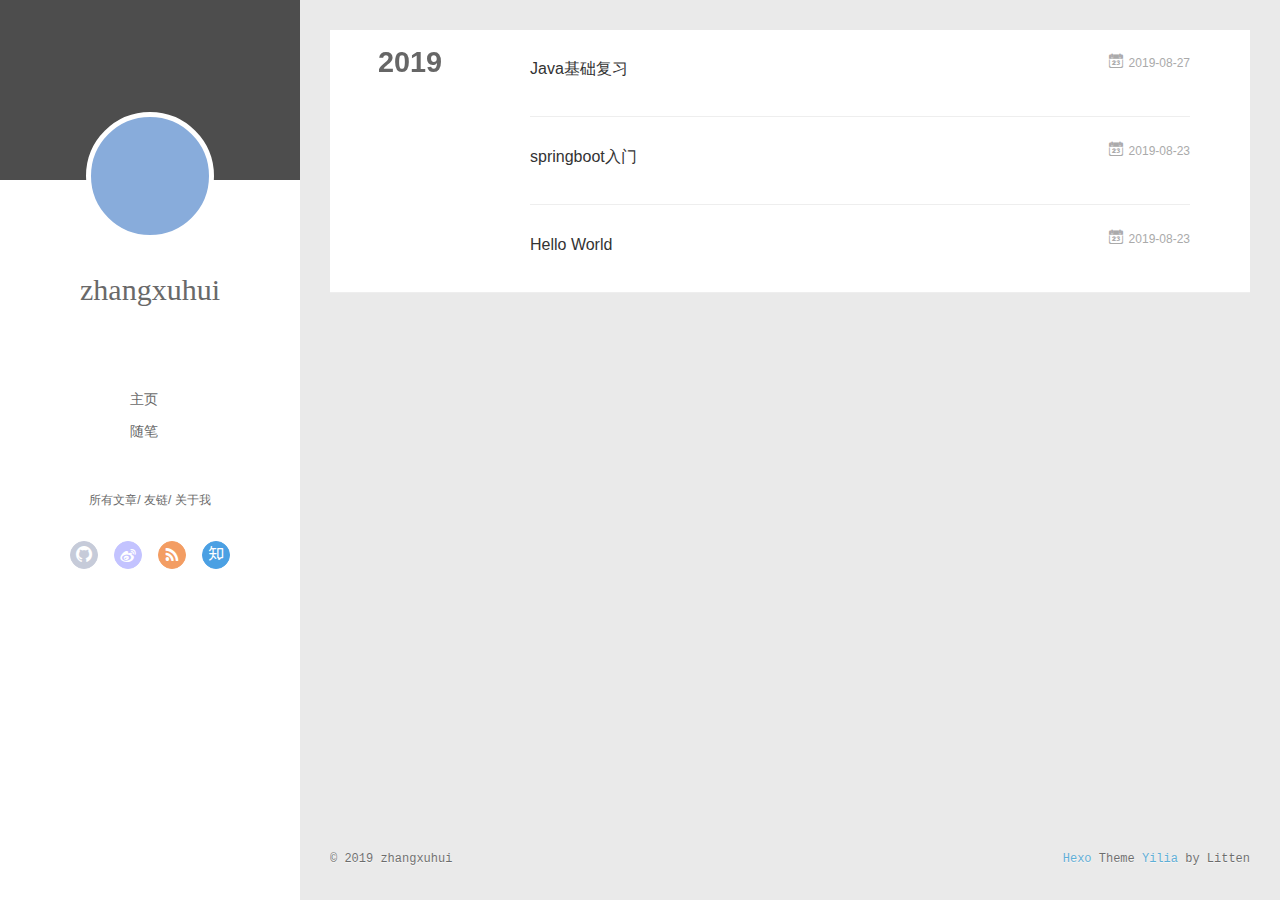
==== commit c9368fe9: "Site updated: 2019-08-27 17:09:42" ====
--- a/archives/index.html
+++ b/archives/index.html
@@ -46,7 +46,7 @@
 			<img src="" class="js-avatar">
 		</a>
 		<hgroup>
-		  <h1 class="header-author"><a href="/">John Doe</a></h1>
+		  <h1 class="header-author"><a href="/">zhangxuhui</a></h1>
 		</hgroup>
 		
 
@@ -104,7 +104,7 @@
 				<img src="" class="js-avatar">
 			</div>
 			<hgroup>
-			  <h1 class="header-author js-header-author">John Doe</h1>
+			  <h1 class="header-author js-header-author">zhangxuhui</h1>
 			</hgroup>
 			
 			
@@ -167,6 +167,60 @@
   <div class="archive-article-inner">
     <header class="archive-article-header">
       	<div class="article-meta">
+	      	<a href="/2019/08/27/Java基础复习/" class="archive-article-date">
+  	<time datetime="2019-08-27T09:07:18.000Z" itemprop="datePublished"><i class="icon-calendar icon"></i>2019-08-27</time>
+</a>
+        </div>
+    	 
+  
+    <h1 itemprop="name">
+      <a class="archive-article-title" href="/2019/08/27/Java基础复习/">Java基础复习</a>
+    </h1>
+  
+
+        <div class="article-info info-on-right">
+          
+          
+
+        </div>
+        <div class="clearfix"></div>
+    </header>
+  </div>
+</article>
+  
+    
+    
+    <article class="archive-article archive-type-post">
+  <div class="archive-article-inner">
+    <header class="archive-article-header">
+      	<div class="article-meta">
+	      	<a href="/2019/08/23/springboot入门/" class="archive-article-date">
+  	<time datetime="2019-08-23T11:43:44.000Z" itemprop="datePublished"><i class="icon-calendar icon"></i>2019-08-23</time>
+</a>
+        </div>
+    	 
+  
+    <h1 itemprop="name">
+      <a class="archive-article-title" href="/2019/08/23/springboot入门/">springboot入门</a>
+    </h1>
+  
+
+        <div class="article-info info-on-right">
+          
+          
+
+        </div>
+        <div class="clearfix"></div>
+    </header>
+  </div>
+</article>
+  
+    
+    
+    <article class="archive-article archive-type-post">
+  <div class="archive-article-inner">
+    <header class="archive-article-header">
+      	<div class="article-meta">
 	      	<a href="/2019/08/23/hello-world/" class="archive-article-date">
   	<time datetime="2019-08-23T07:26:53.751Z" itemprop="datePublished"><i class="icon-calendar icon"></i>2019-08-23</time>
 </a>
@@ -202,7 +256,7 @@
   <div class="outer">
     <div id="footer-info">
     	<div class="footer-left">
-    		&copy; 2019 John Doe
+    		&copy; 2019 zhangxuhui
     	</div>
       	<div class="footer-right">
       		<a href="http://hexo.io/" target="_blank">Hexo</a>  Theme <a href="https://github.com/litten/hexo-theme-yilia" target="_blank">Yilia</a> by Litten
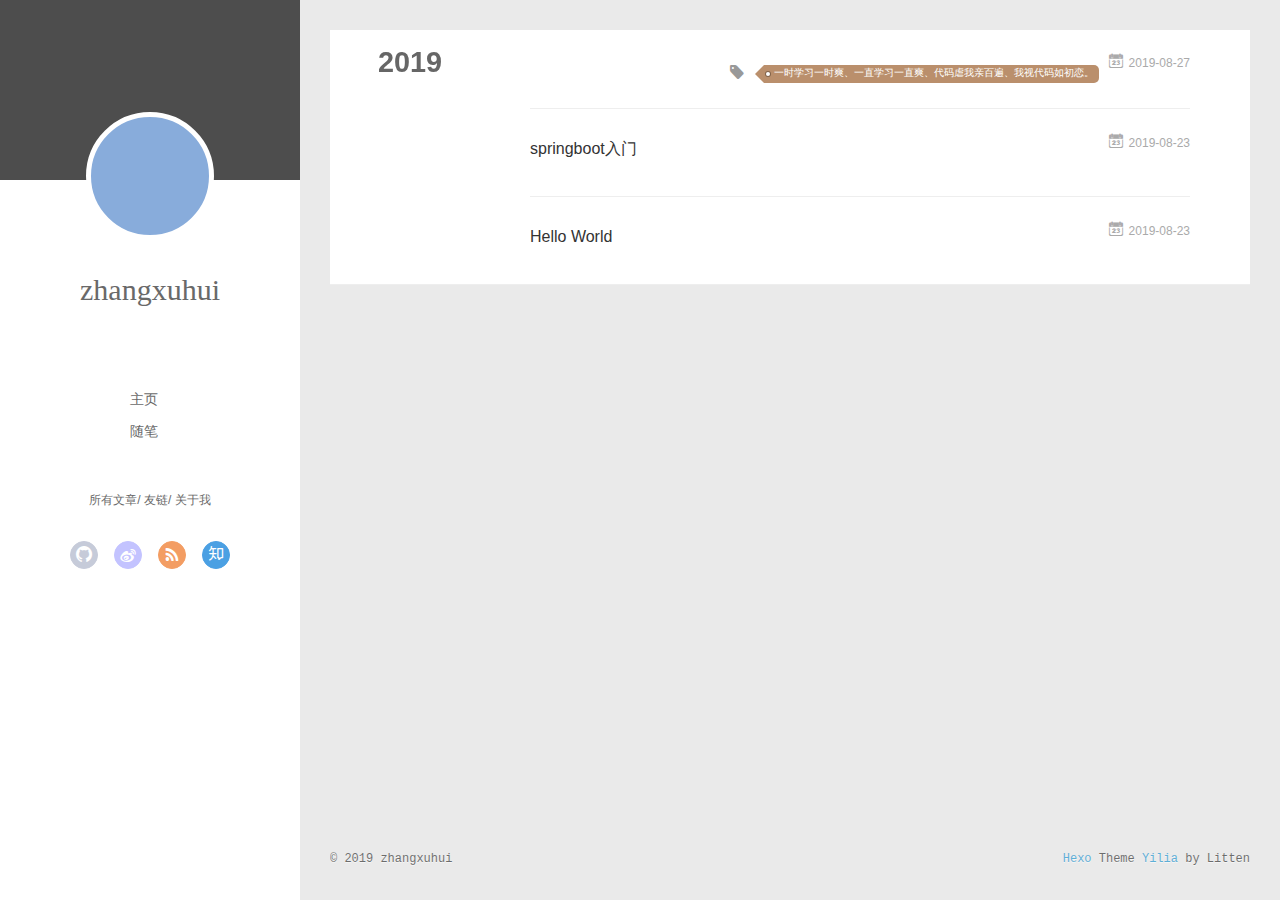
==== commit 7cda5b2f: "Site updated: 2019-08-27 22:32:54" ====
--- a/archives/index.html
+++ b/archives/index.html
@@ -172,14 +172,19 @@
 </a>
         </div>
     	 
-  
-    <h1 itemprop="name">
-      <a class="archive-article-title" href="/2019/08/27/Java基础复习/">Java基础复习</a>
-    </h1>
-  
-
         <div class="article-info info-on-right">
           
+	<div class="article-tag tagcloud">
+		<i class="icon-price-tags icon"></i>
+		<ul class="article-tag-list">
+			 
+        		<li class="article-tag-list-item">
+        			<a href="javascript:void(0)" class="js-tag article-tag-list-link color3">一时学习一时爽、一直学习一直爽、代码虐我亲百遍、我视代码如初恋。</a>
+        		</li>
+      		
+		</ul>
+	</div>
+
           
 
         </div>
@@ -338,6 +343,10 @@
             <input type="checkbox" q-on="click:toggleTag(e)" q-attr="checked:showTags">
           </label>
           <ul class="article-tag-list" q-show="showTags">
+             
+              <li class="article-tag-list-item">
+                <a href="javascript:void(0)" class="js-tag color3">一时学习一时爽、一直学习一直爽、代码虐我亲百遍、我视代码如初恋。</a>
+              </li>
             
             <div class="clearfix"></div>
           </ul>
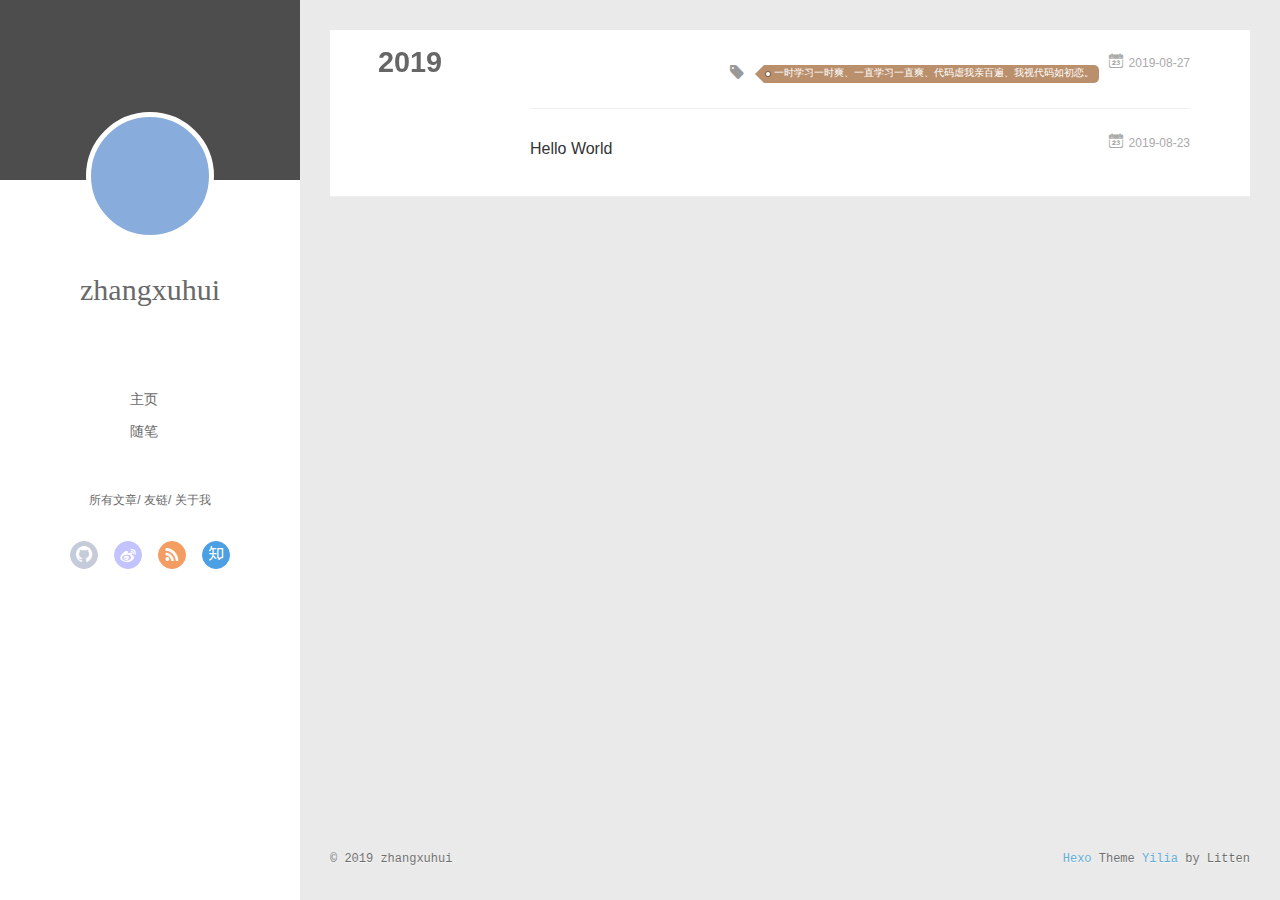
==== commit 577edc68: "Site updated: 2019-08-29 17:19:40" ====
--- a/archives/index.html
+++ b/archives/index.html
@@ -185,33 +185,6 @@
 		</ul>
 	</div>
 
-          
-
-        </div>
-        <div class="clearfix"></div>
-    </header>
-  </div>
-</article>
-  
-    
-    
-    <article class="archive-article archive-type-post">
-  <div class="archive-article-inner">
-    <header class="archive-article-header">
-      	<div class="article-meta">
-	      	<a href="/2019/08/23/springboot入门/" class="archive-article-date">
-  	<time datetime="2019-08-23T11:43:44.000Z" itemprop="datePublished"><i class="icon-calendar icon"></i>2019-08-23</time>
-</a>
-        </div>
-    	 
-  
-    <h1 itemprop="name">
-      <a class="archive-article-title" href="/2019/08/23/springboot入门/">springboot入门</a>
-    </h1>
-  
-
-        <div class="article-info info-on-right">
-          
           
 
         </div>
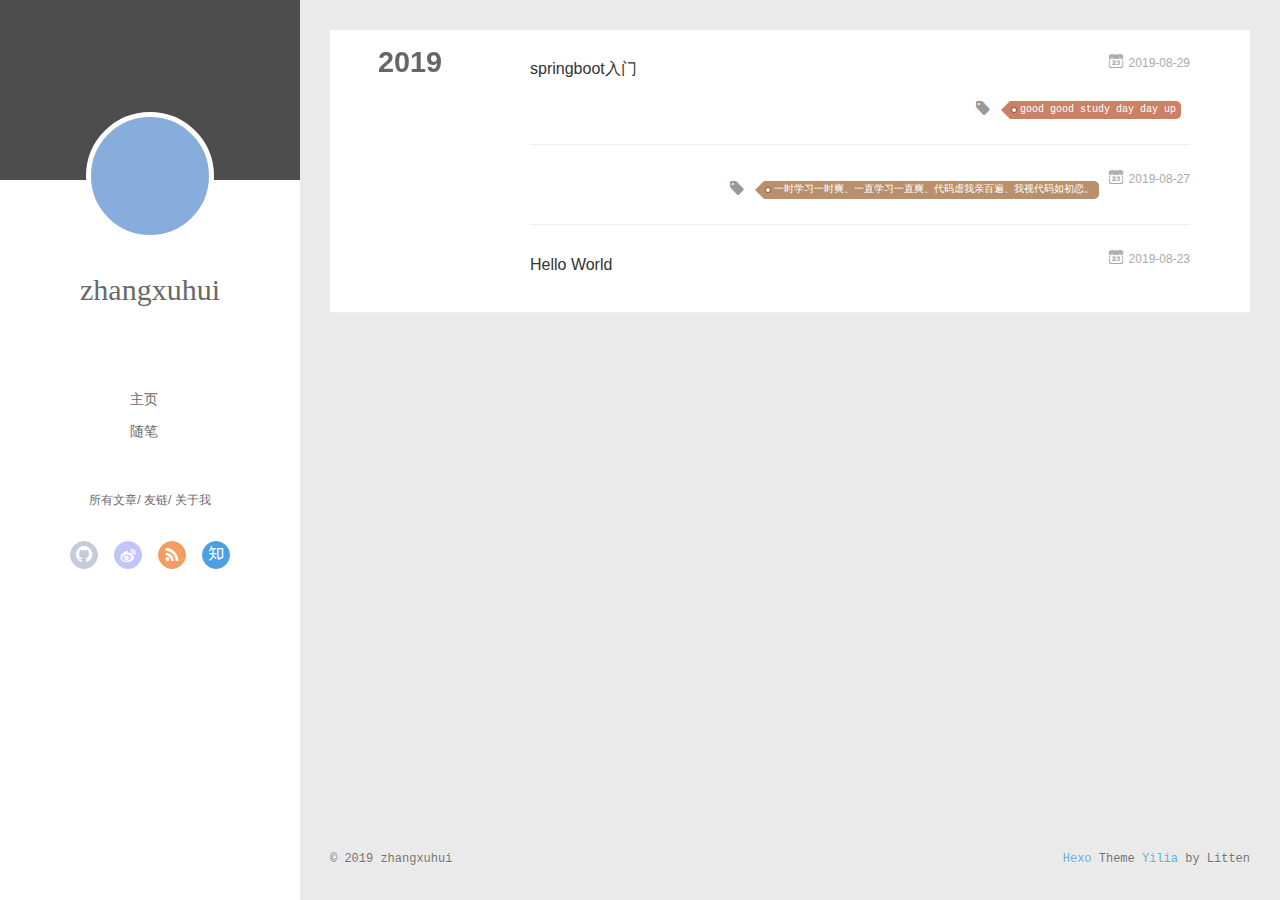
==== commit 122dd722: "Site updated: 2019-08-30 16:54:34" ====
--- a/archives/index.html
+++ b/archives/index.html
@@ -6,17 +6,17 @@
   <meta name="renderer" content="webkit">
   <meta http-equiv="X-UA-Compatible" content="IE=edge">
   <link rel="dns-prefetch" href="http://yoursite.com">
-  <title>Archives | Hexo</title>
+  <title>Archives | 张旭辉的个人博客</title>
   <meta name="viewport" content="width=device-width, initial-scale=1, maximum-scale=1">
   <meta property="og:type" content="website">
-<meta property="og:title" content="Hexo">
+<meta property="og:title" content="张旭辉的个人博客">
 <meta property="og:url" content="http://yoursite.com/archives/index.html">
-<meta property="og:site_name" content="Hexo">
+<meta property="og:site_name" content="张旭辉的个人博客">
 <meta property="og:locale" content="en">
 <meta name="twitter:card" content="summary">
-<meta name="twitter:title" content="Hexo">
-  
-    <link rel="alternative" href="/atom.xml" title="Hexo" type="application/atom+xml">
+<meta name="twitter:title" content="张旭辉的个人博客">
+  
+    <link rel="alternative" href="/atom.xml" title="张旭辉的个人博客" type="application/atom+xml">
   
   
     <link rel="icon" href="/favicon.png">
@@ -167,6 +167,44 @@
   <div class="archive-article-inner">
     <header class="archive-article-header">
       	<div class="article-meta">
+	      	<a href="/2019/08/29/springboot入门/" class="archive-article-date">
+  	<time datetime="2019-08-29T09:29:17.000Z" itemprop="datePublished"><i class="icon-calendar icon"></i>2019-08-29</time>
+</a>
+        </div>
+    	 
+  
+    <h1 itemprop="name">
+      <a class="archive-article-title" href="/2019/08/29/springboot入门/">springboot入门</a>
+    </h1>
+  
+
+        <div class="article-info info-on-right">
+          
+	<div class="article-tag tagcloud">
+		<i class="icon-price-tags icon"></i>
+		<ul class="article-tag-list">
+			 
+        		<li class="article-tag-list-item">
+        			<a href="javascript:void(0)" class="js-tag article-tag-list-link color2">good good study day day up</a>
+        		</li>
+      		
+		</ul>
+	</div>
+
+          
+
+        </div>
+        <div class="clearfix"></div>
+    </header>
+  </div>
+</article>
+  
+    
+    
+    <article class="archive-article archive-type-post">
+  <div class="archive-article-inner">
+    <header class="archive-article-header">
+      	<div class="article-meta">
 	      	<a href="/2019/08/27/Java基础复习/" class="archive-article-date">
   	<time datetime="2019-08-27T09:07:18.000Z" itemprop="datePublished"><i class="icon-calendar icon"></i>2019-08-27</time>
 </a>
@@ -316,6 +354,10 @@
             <input type="checkbox" q-on="click:toggleTag(e)" q-attr="checked:showTags">
           </label>
           <ul class="article-tag-list" q-show="showTags">
+             
+              <li class="article-tag-list-item">
+                <a href="javascript:void(0)" class="js-tag color2">good good study day day up</a>
+              </li>
              
               <li class="article-tag-list-item">
                 <a href="javascript:void(0)" class="js-tag color3">一时学习一时爽、一直学习一直爽、代码虐我亲百遍、我视代码如初恋。</a>
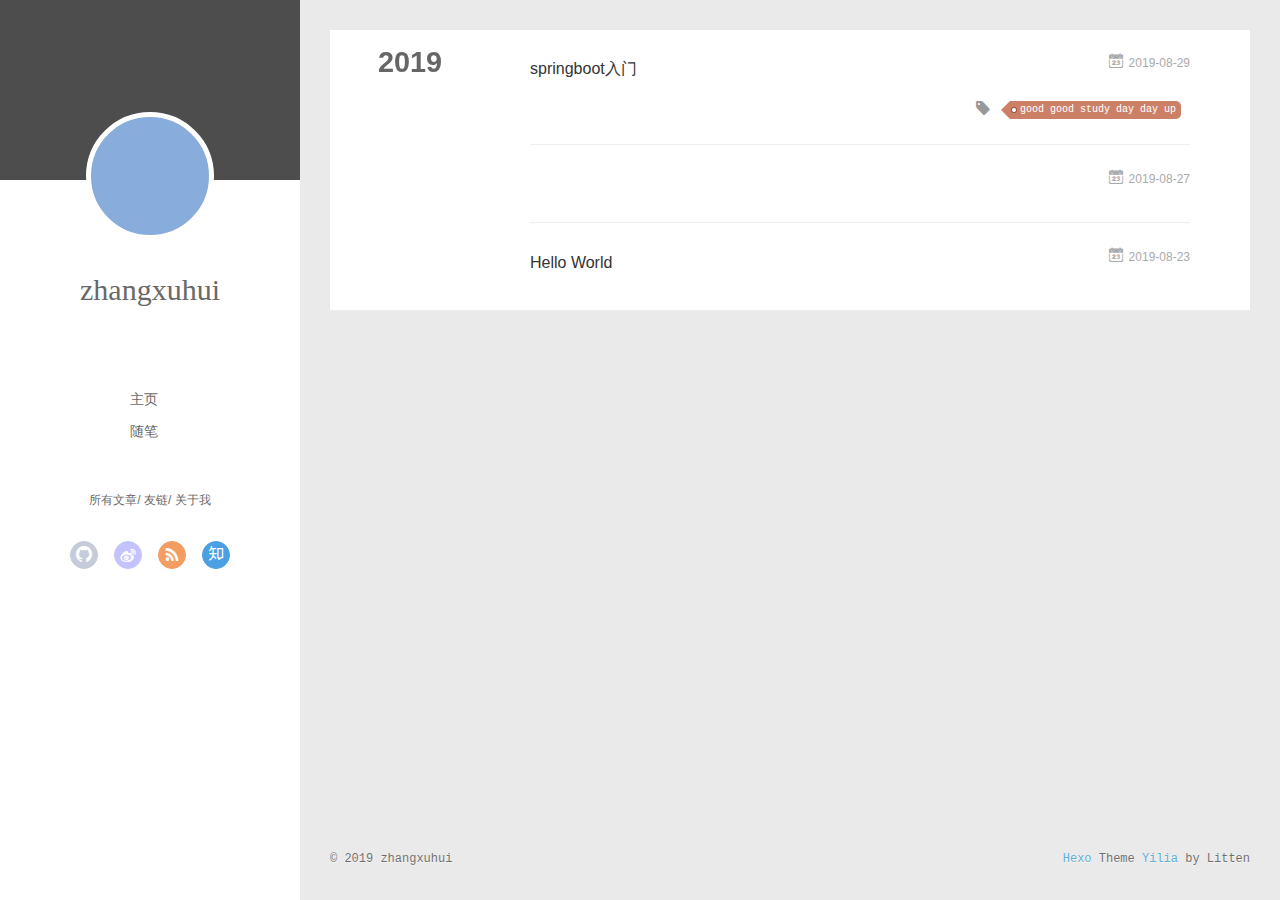
==== commit add584de: "Site updated: 2019-11-21 16:15:53" ====
--- a/archives/index.html
+++ b/archives/index.html
@@ -206,23 +206,12 @@
     <header class="archive-article-header">
       	<div class="article-meta">
 	      	<a href="/2019/08/27/Java基础复习/" class="archive-article-date">
-  	<time datetime="2019-08-27T09:07:18.000Z" itemprop="datePublished"><i class="icon-calendar icon"></i>2019-08-27</time>
+  	<time datetime="2019-08-27T09:07:18.020Z" itemprop="datePublished"><i class="icon-calendar icon"></i>2019-08-27</time>
 </a>
         </div>
     	 
         <div class="article-info info-on-right">
           
-	<div class="article-tag tagcloud">
-		<i class="icon-price-tags icon"></i>
-		<ul class="article-tag-list">
-			 
-        		<li class="article-tag-list-item">
-        			<a href="javascript:void(0)" class="js-tag article-tag-list-link color3">一时学习一时爽、一直学习一直爽、代码虐我亲百遍、我视代码如初恋。</a>
-        		</li>
-      		
-		</ul>
-	</div>
-
           
 
         </div>
@@ -357,10 +346,6 @@
              
               <li class="article-tag-list-item">
                 <a href="javascript:void(0)" class="js-tag color2">good good study day day up</a>
-              </li>
-             
-              <li class="article-tag-list-item">
-                <a href="javascript:void(0)" class="js-tag color3">一时学习一时爽、一直学习一直爽、代码虐我亲百遍、我视代码如初恋。</a>
               </li>
             
             <div class="clearfix"></div>
